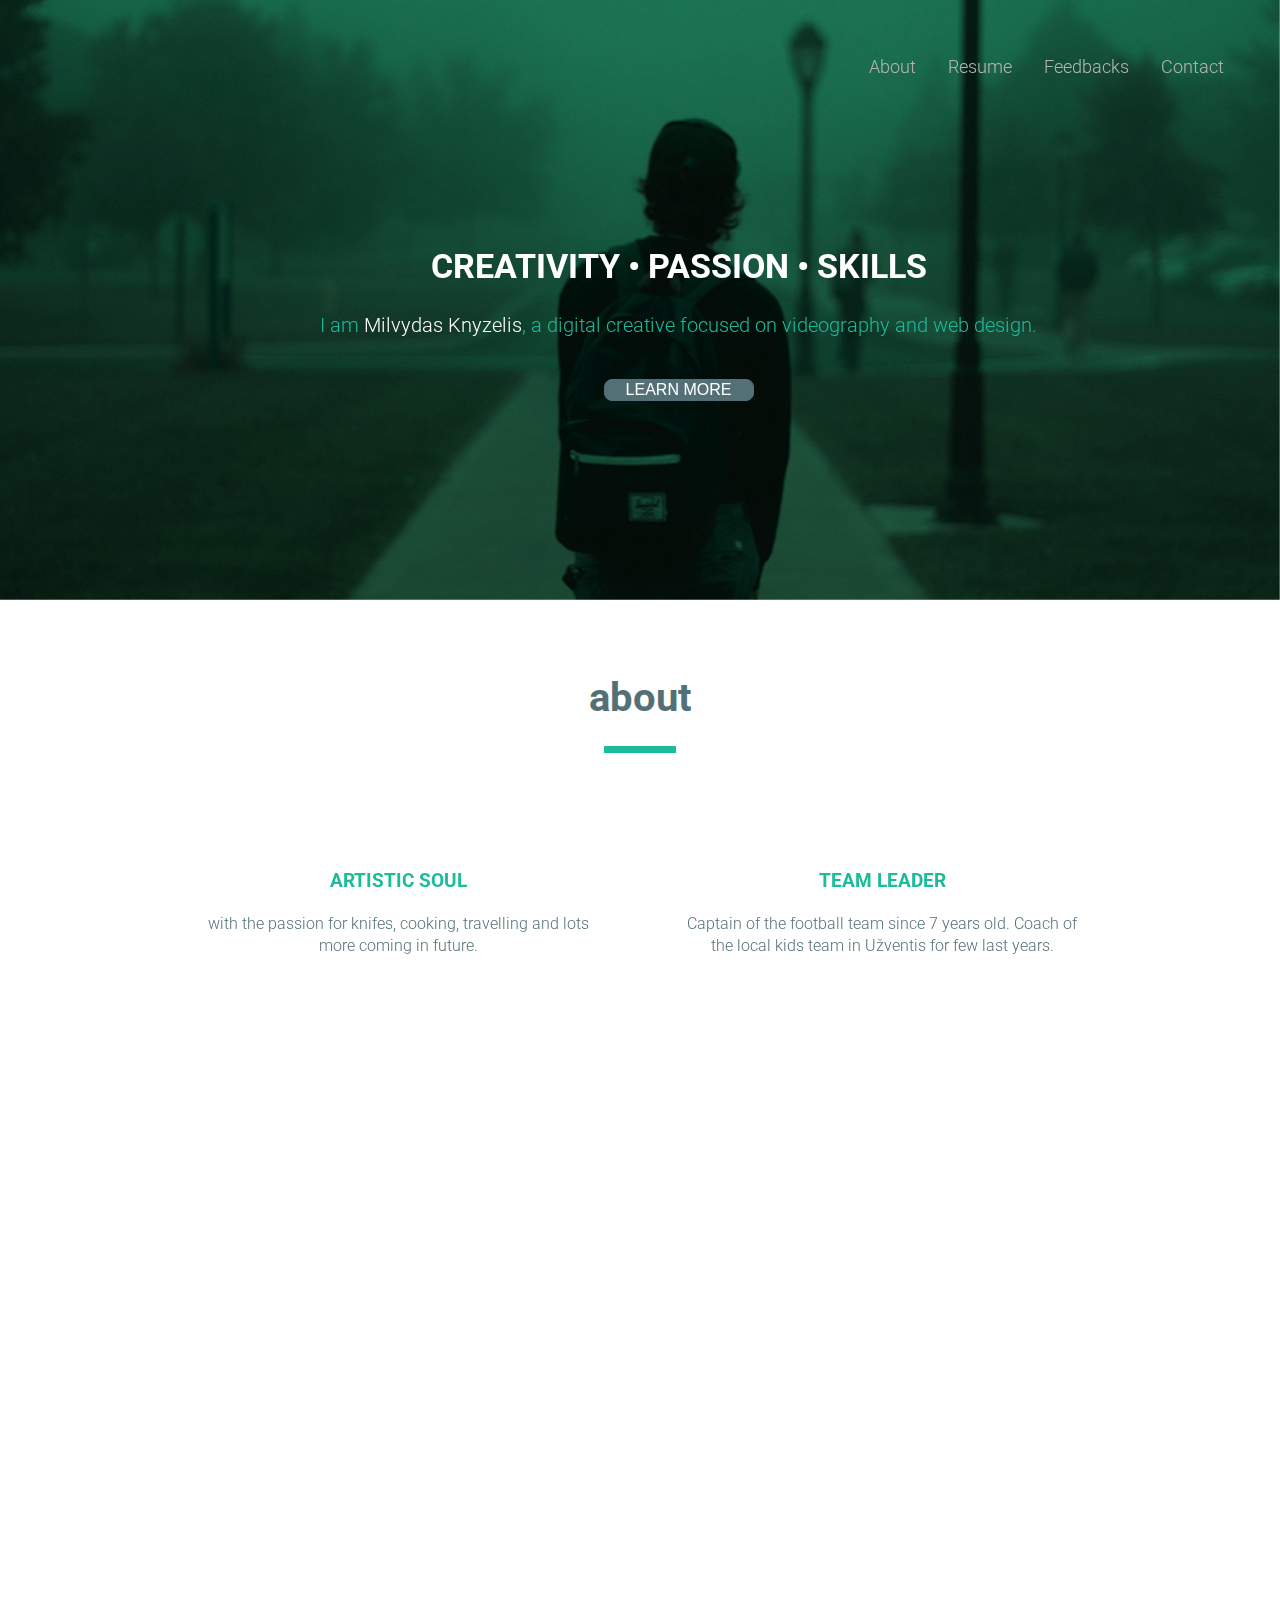
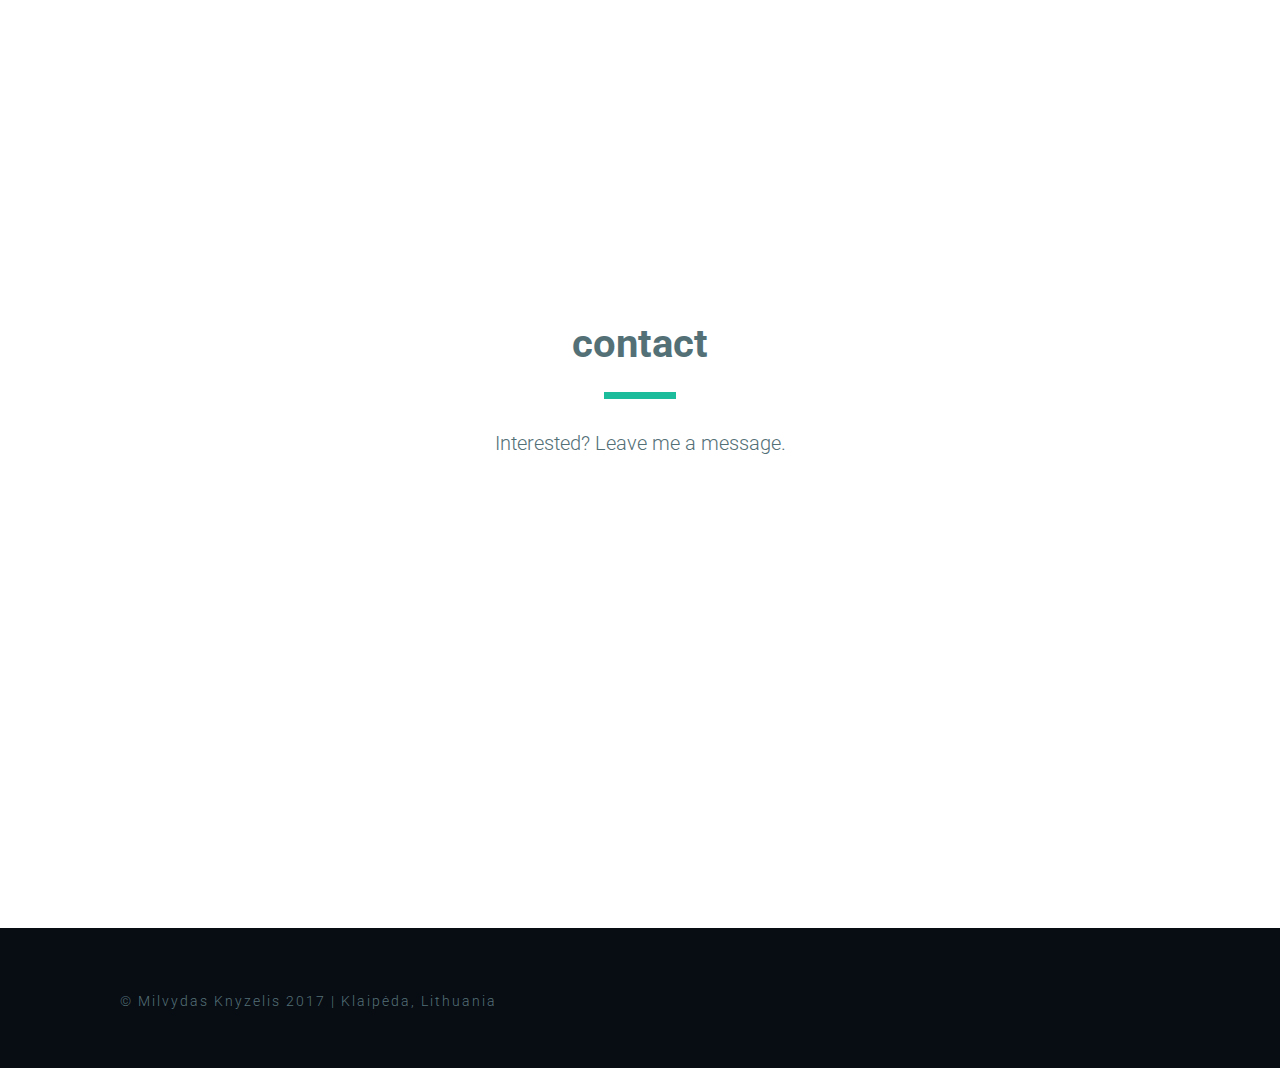
==== index.html @ ad9fc39a "Add files via upload" ====
<!doctype html>
<html>
<head>
 <link rel="stylesheet" type="text/css" href="style.css">
 <link rel="stylesheet" type="text/css" href="hover-min.css">
 <link rel="stylesheet" type="text/css" href="animate.css">
 <link href="https://fonts.googleapis.com/css?family=Roboto:300,300i,400" rel="stylesheet"> 
 <link rel="stylesheet" type="text/css" href=" https://opensource.keycdn.com/fontawesome/4.7.0/font-awesome.min.css ">
<meta charset="utf-8">
<script src="wow.js"></script>
<script>
              new WOW().init();
              </script>
<title>Milvydas Knyzelis</title>
</head>
<body>
	<div id="header">
    	<div class="header-image">
        <nav id="navmenu">
        	<ul>
            	<li class="hvr-underline-from-center"><a href="#contact">Contact</a></li>
            	<li class="hvr-underline-from-center"><a href="#feedbacks">Feedbacks</a></li>
                <li class="hvr-underline-from-center"><a href="#resume">Resume</a></li>
        		<li class="hvr-underline-from-center"><a href="#about">About</a></li>
            </ul>        
        </nav>
        </div>
        <div class="header-text">
        	<h1> CREATIVITY • PASSION • SKILLS</h1>
        	<p> I am <span style="color: white;">Milvydas Knyzelis</span>, a digital creative focused on videography and web design.</p>
			<a href="#about"><button>LEARN MORE</button></a>
        </div>
    </div>
    <div id="about">
    	<div class="container-white wow fadeInUp">
        	<h2> about <hr/></h2>
 			<div class="box-row">
            <div class="box hvr-glow">
            	<div class="box-content wow fadeInUp">
                	<h3> <i class="fa fa-2x fa-magic" aria-hidden="true"></i> <br/> ARTISTIC SOUL</h3>
					<p> with the passion for knifes, cooking, travelling and lots more coming in future.</p>
                </div>
            </div>
            <div class="box hvr-glow">
            	<div class="box-content wow fadeInUp">
                	<h3><i class="fa fa-2x fa-futbol-o" aria-hidden="true"></i> <br/> TEAM LEADER</h3>
					<p> Captain of the football team since 7 years old. Coach of the local kids team in Užventis for few last years. </p>
                </div>
            </div>
            </div>
            <div class="box-row">
            <div class="box hvr-glow">
            	<div class="box-content wow fadeInUp">
                	<h3> <i class="fa fa-2x fa-video-camera" aria-hidden="true"></i> <br/> VIDEOGRAPHER</h3>
					<p>Awarded as the best producer in the documentary movie category of the festival "Debiutas 2013". </p>
                </div>
            </div>
            <div class="box hvr-glow">
            	<div class="box-content wow fadeInUp">
                	<h3> <i class="fa fa-2x fa-laptop" aria-hidden="true"></i> <br/> WEB DESIGNER</h3>
					<p> with the 2 years of web design and development experience. </p>
                </div>
            </div>
            </div>
        </div>
    </div>
    <div id="resume">
    	<div class="container-grey wow fadeInUp">
        <div class="resume-row wow fadeInUp">
        	<h2> resume <hr/></h2>
        	<div class="hovereffect">
            	<img src="uzvenciogimnazija.jpg" alt="bulb" width="100%" height="auto" />
            	<div class="overlay">
                	<h4>Graduated Užventis Šatrija Ragana gymnasium </h4>
                    <p> 2015 </p>
                </div>
            </div>
            <div class="hovereffect">
            	<img src="coffe.jpg" alt="bulb" width="100%" height="auto" />
            	<div class="overlay">
				<h4> Opened my seasonal coffe shop business </h4>
                <p> 2015</p>
                </div>
            </div>
            <div class="hovereffect">
            	<img src="lcc.jpg" alt="bulb" width="100%" height="auto" />
            	<div class="overlay">
                	<h4> Joined LCC International University </h4>
                    <p> 2015 </p>
                </div>
            </div>
            </div>
            <div class="resume-row wow fadeInUp">
            <div class="hovereffect">
            	<img src="symposium.jpg" alt="bulb" width="100%" height="auto" />
            	<div class="overlay">
                	<h4>Volunteer at Užventis artists symposium </h4>
                    <p>since 2009 </p>
                </div>
            </div>
            <div class="hovereffect">
            	<img src="stadium.jpg" alt="bulb" width="100%" height="auto" />
            	<div class="overlay">
                	<h4>Coach of local youth football team </h4>
                    <p> since 2014 </p>
                </div>
            </div>
            <div class="hovereffect">
            	<img src="event.jpg" alt="bulb" width="100%" height="auto" />
            	<div class="overlay">
                	<h4> Co-organizer of annually quiz competition for high school students "Išmanioji Klasė"</h4>
                    <p>since 2015 </p>
                </div>
            </div>
        </div>    
        </div>
    </div>
    <div id="feedbacks">
    	<div class="container-white wow fadeIn">
            	<h2> feedbacks <hr/></h2>
        	<div class="feedbacks-row wow fadeIn">
            	<div class="img-left">
					<img src="LeonardoDaVinci.jpg" alt="" width="500" height="304">
				</div>
                <div class="text-right">
					<p> "It had long since come to my attention that Milvydas rarely sat back and let things happen to him. He went out and happened to things." </p>
					<p class="author">Leonardo da Vinci </p>
            	</div>
            </div>
            <div class="feedbacks-row wow fadeIn">
				<div class="text-left">
					<p>"Milvydas is enough of an artist to draw freely upon his imagination." </p>
					<p class="author"> Albert Einstein </p>
                </div>
            	<div class="img-right">
					<img src="AlbertEinstein.jpg" alt="" width="500" height="304">
                </div>
            </div>
            <div class="feedbacks-row wow fadeIn">
            	<div class="img-left">
					<img src="SteveJobs.jpg" alt="" width="500" height="304">
                </div>
                <div class="text-right">
                	<p>"Other people sit down and ask, 'What is it?' but Milvydas asks, 'What can I do with it?'." </p>
					<p class="author">Steve Jobs </p>
                </div>
            </div>
        </div>
    </div>
    <div id="quote">
    	<div class="quote-img">
        	<div class="text-quote-img">
				<h3> There is no end to the adventures </h3>
               <p style="font-size:20px;"> if we only seek them with our eyes open</p>
            </div>
        </div>
    </div>
    <div id="contact">
    	<div class="container-white">
        <h2> contact <hr/></h2>
		<p style="font-size:20px;">Interested? Leave me a message.  </p>
        	<div class="contact-content wow fadeInUp">	
            	<form>
                	<input class="name" name="name" placeholder="Name" type="text">
                    <input class="email" name="email" placeholder="E-mail" type="text">
                    <textarea name="message" class="message" placeholder="Message"></textarea>
                    <input class="submit" value="&#xf1d9; SEND" type="submit">
                </form>
            </div>
        </div>
    </div>
    <div id="footer">
    	<div class="footer-img">
        </div>
    </div>    
        <div class="container-dark">
        	<div class="button-up">
				<a href="#about"><i class="fa fa-5x fa-angle-up" aria-hidden="true"></i> </a>
			</div>
			<div class="footer-row">
        	<div class="date-tag">
            <p>&copy; Milvydas Knyzelis 2017 | Klaipėda, Lithuania</p>
            </div>
            <div class="links">
				<a href="#"><i class="fa fa-2x fa-linkedin" aria-hidden="true"></i></a> 
				<a href="#"><i class="fa fa-2x fa-facebook" aria-hidden="true"></i></a>
				<a href="#"><i class="fa fa-2x fa-google-plus" aria-hidden="true"></i></a>
            </div>
			<div class="footer-row">
        </div>
</body>
<script src="https://ajax.googleapis.com/ajax/libs/jquery/3.1.1/jquery.min.js"></script>
<script src="smooth_scroll.js"></script>

</html>
---- style.css ----
body { 
	margin: auto;	
	font-family: 'Roboto', sans-serif;
	font-weight:300;
	color:#547077;
	height: 100%;
	line-height: 1.4;
}
	#header { 
	
	
}
	.header-image {
	background-image: url('header-image4.jpg') ;
	-webkit-background-size: cover;
    -moz-background-size: cover;
    -o-background-size: cover;
    background-size: cover;	
	filter: url('data:image/svg+xml;charset=utf-8,<svg xmlns="http://www.w3.org/2000/svg"><filter id="filter"><feComponentTransfer color-interpolation-filters="sRGB"><feFuncR type="linear" slope="0.6" /><feFuncG type="linear" slope="0.6" /><feFuncB type="linear" slope="0.6" /></feComponentTransfer></filter></svg>#filter');
 	filter: brightness(0.7);
    -webkit-filter: brightness(0.7);
	width: 100%; 
	height: 600px;
	 /* Create the parallax scrolling effect */
    background-attachment: fixed;
    background-position: center;
    background-repeat: no-repeat;
    background-size: cover;
}
	ul { 
	list-style-type: none; 
	margin: 0; 
	padding: 40px;
}
	li { 
	display: inline; 
	float: right; 
	font-size: 18px;
}
	li a { 
	display: inline-block; 
	padding: 14px 16px; 
	text-decoration: none;
	color: white;
}
	li a:visited { 
	text-decoration: none;
	outline: 0;
}
	.header-text { 
	position: absolute; 
	top: 27%; 
	left: 25%; 
	text-align: center; 
	color: white;
}
	.header-text p {
	font-size: 20px;
	color: #1abc9c;
}
	.header-text button {
	margin-top: 20px;
	border-style: solid;
	border-width: 1px;
	border-color: #547077;
    padding: 1px;
    border-radius: 8px;
	background-color: #547077;
	width: 150px;
    cursor: pointer;
	text-align: center;
	vertical-align: middle;
	font-size: 16px;
	color: white;
}
	h1 { 
	font-size: 34px;
	vertical-align: middle;
	margin: 0;
}
	.container-white { 
	background-color: white; 
	width: 1000px; 
	margin: auto;
	text-align: center;
}
	.container-grey { 
	background-color: rgba(239,239,239,1.00);
	width: 100%; 
	text-align: center;
	margin: 0;
}
	h2 { 
	text-align: center;
	font-size:40px;
	margin-top: 70px;
	margin-bottom: 30px;
	color: #547077;
}
	h3 {
	color: #1abc9c; 	
}
	hr {	
	width: 70px; 
	height: 5px;
	border-style: solid;
	background-color: #1abc9c;
	color: #1abc9c;
}
	.box { 
	display: inline-block; 
	width: 400px; 
	margin: 20px;
	padding: 20px;
	text-align:center;
}
	.box i { 
	margin-bottom: 20px;
	color: #547077;
}
	.resume-row {
	display: inline-block;
	margin: 0;
	padding: 0;
}
	.hovereffect {
	display: inline-block;	
  	overflow: hidden;
  	position: relative;
  	text-align: center;
  	cursor: default;
}

	.hovereffect .overlay {
    position: absolute;
    overflow: hidden;
    width: 80%;
    height: 70%;
    left: 10%;
    top: 20%;
    border-bottom: 1px solid #FFF;
    border-top: 1px solid #FFF;
    -webkit-transition: opacity 0.35s, -webkit-transform 0.35s;
    transition: opacity 0.35s, transform 0.35s;
    -webkit-transform: scale(0,1);
    -ms-transform: scale(0,1);
    transform: scale(0,1);
    color: white;
}

	.hovereffect:hover .overlay {
    opacity: 1;
    filter: alpha(opacity=100);
    -webkit-transform: scale(1);
    -ms-transform: scale(1);
    transform: scale(1);
}

    .hovereffect img {
    display: inline-block;
    margin: 15px;
    position: relative;
    -webkit-transition: all 0.35s;
    transition: all 0.35s;
}

    .hovereffect:hover img {
    filter: url('data:image/svg+xml;charset=utf-8,<svg xmlns="http://www.w3.org/2000/svg"><filter id="filter"><feComponentTransfer color-interpolation-filters="sRGB"><feFuncR type="linear" slope="0.6" /><feFuncG type="linear" slope="0.6" /><feFuncB type="linear" slope="0.6" /></feComponentTransfer></filter></svg>#filter');
    filter: brightness(0.6);
    -webkit-filter: brightness(0.6);
}

	.feedbacks-row {
	display: inline-block;
	margin: 0;
	padding: 0;
}
	.text-right {
	max-width: 45%;
	display: inline-block;
	text-align: center;
	vertical-align: middle;
	padding: 20px;
	padding-top: 50px;
}
	.img-left {
	float: left;
}
	.img-right {
	float: right;
}
	.text-left {
	max-width: 45%;
	display: inline-block;
	text-align: center;
	vertical-align: middle;
	padding: 20px;
	padding-top: 50px;

}
	.author {
	font-weight: 400;
	font-style: italic;
	letter-spacing: 2px;
	font-size: 16px;
}
	.quote-img {
	background-image: url('road.jpg'); 
	width: 100%; 
	height: 250px; 
	/* Create the parallax scrolling effect */
    background-attachment: fixed;
    background-position: center;
    background-repeat: no-repeat;
    background-size: cover;
}
	#quote h3 {
	font-size: 30px;
	color: white;
}
	.text-quote-img {
	position: relative;
	top: 100px; 
	text-align: center; 
	color: white;
}
	 form {
	 max-width: 600px;
	 text-align: center;
     margin: 20px auto;
}
	 input, textarea {
	 border-style: solid;
	 border-width: 1px;
	 border-color: #547077;
     padding: 1em;
     border-radius: 8px;
     display: block;
     width: 100%;
     margin-top: 1em;
     resize: none;
	 color: #1abc9c;
}
	.submit {	
	 font-family: FontAwesome; 'Roboto', sans-serif;
     color: white; 
     background-color: #547077;
	 width: 100px;
     cursor: pointer;
	 text-align: center;
	 position: relative; 
	 left: 80%;
}
	.footer-img {
	background-image: url('header-image.jpg'); 
	filter: url('data:image/svg+xml;charset=utf-8,<svg xmlns="http://www.w3.org/2000/svg"><filter id="filter"><feComponentTransfer color-interpolation-filters="sRGB"><feFuncR type="linear" slope="0.6" /><feFuncG type="linear" slope="0.6" /><feFuncB type="linear" slope="0.6" /></feComponentTransfer></filter></svg>#filter');
 	filter: brightness(0.3);
    -webkit-filter: brightness(0.3);
	width: 100%; 
	height: 200px; 
	/* Create the parallax scrolling effect */
    background-attachment: fixed;
    background-position: center;
    background-repeat: no-repeat;
    background-size: cover;
}
	.container-dark div { 
	background-color: #080C13;
	width: 100%; 
	margin: auto;
}
	.button-up {
	padding-top: 20px;
	text-align: center;
}
	.button-up a {
	text-decoration: none;
	color: #547077;
}
	.button-up a:hover {
	color: #1abc9c;
}
	.button-up a:visited {
	text-decoration: none;
}
	.footer-row {
	display: inline-block;
	margin: 0;
	padding: 0;
}
	.date-tag {
	max-width: 45%;
	float: left;
	display: inline-block;
	text-align: center;
	padding: 20px;
	padding-top: 30px;
	letter-spacing: 2px;
	font-size: 14px;	
}
	.links {
	max-width: 45%;
	float: right;
	display: inline-block;
	text-align: right;
	padding-right: 70px;
	padding-top: 30px;
	letter-spacing: 2px;
	font-size: 14px;
}
	.links i {
	margin: 15px;
}
	.links a {
	text-decoration: none;
	color: #547077;
}
	.links a:hover {
	color: #1abc9c;
}
	.links a:visited {
	text-decoration: none;
}
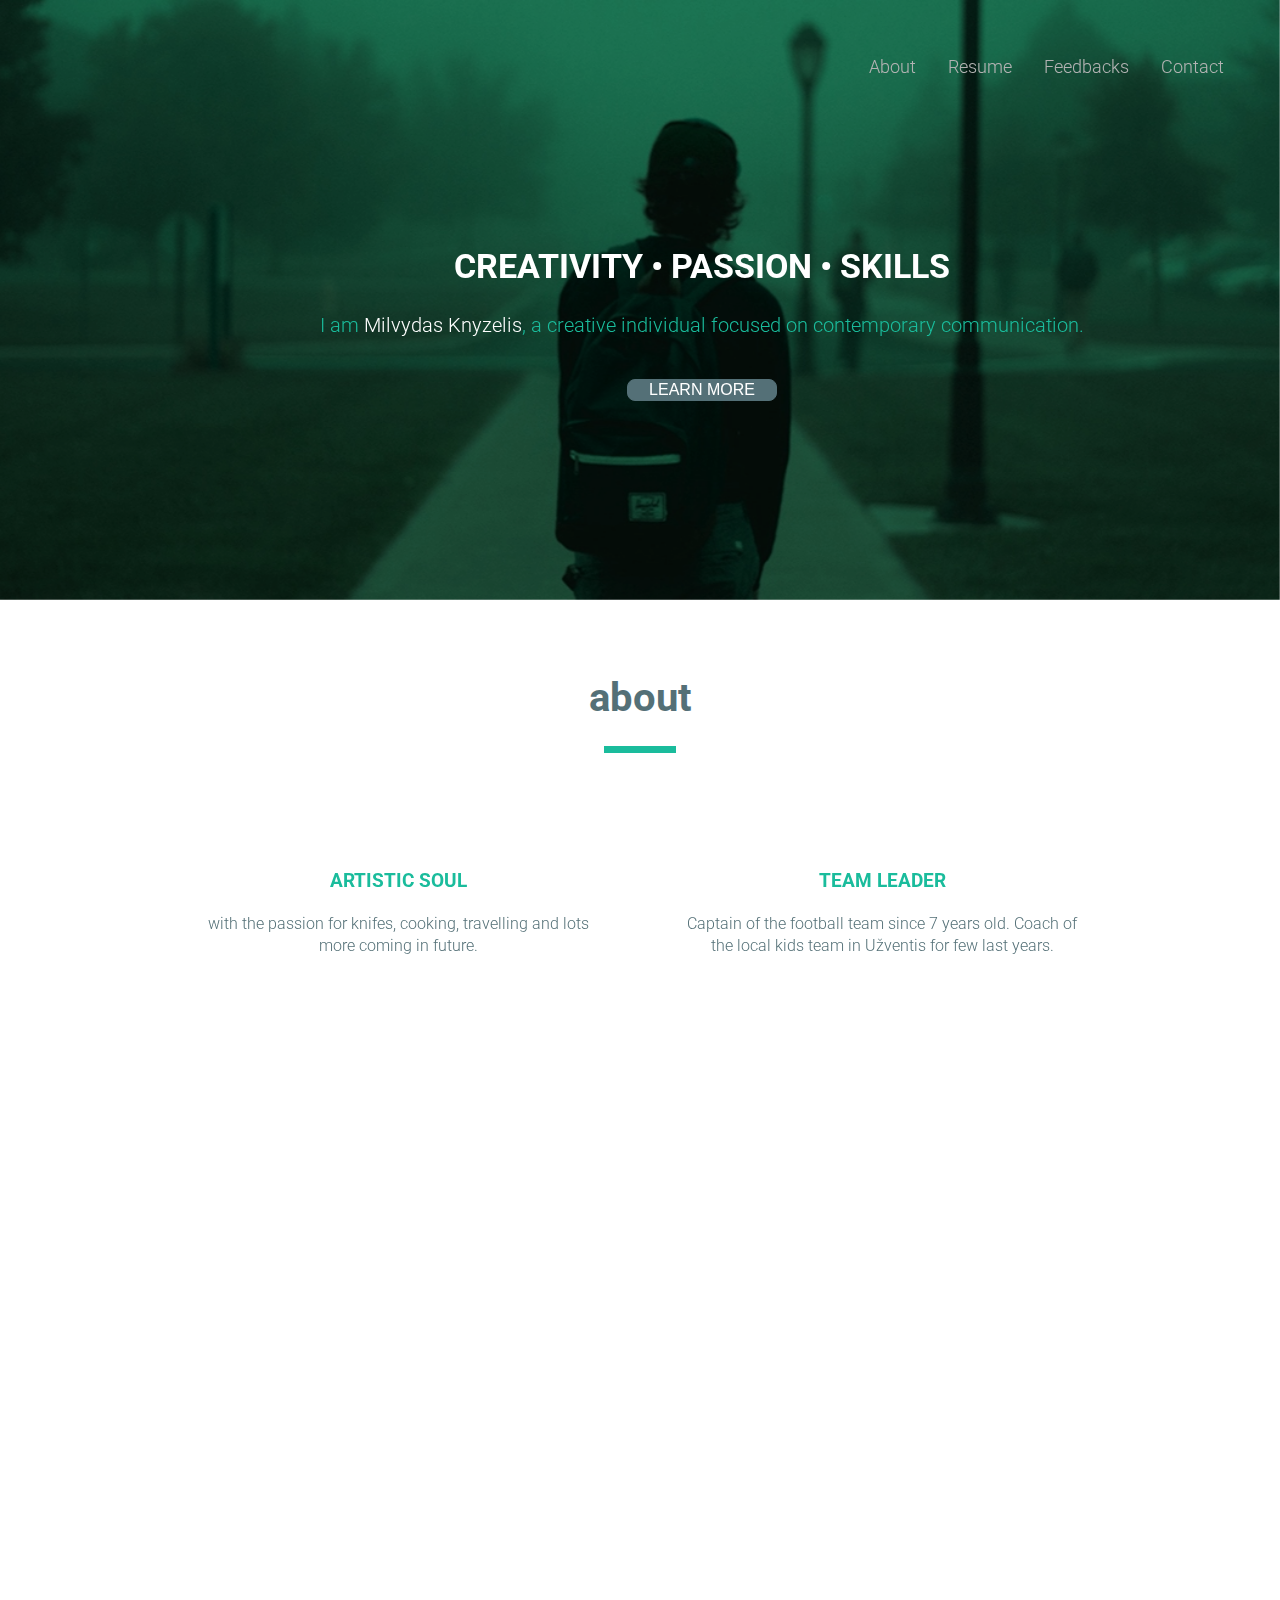
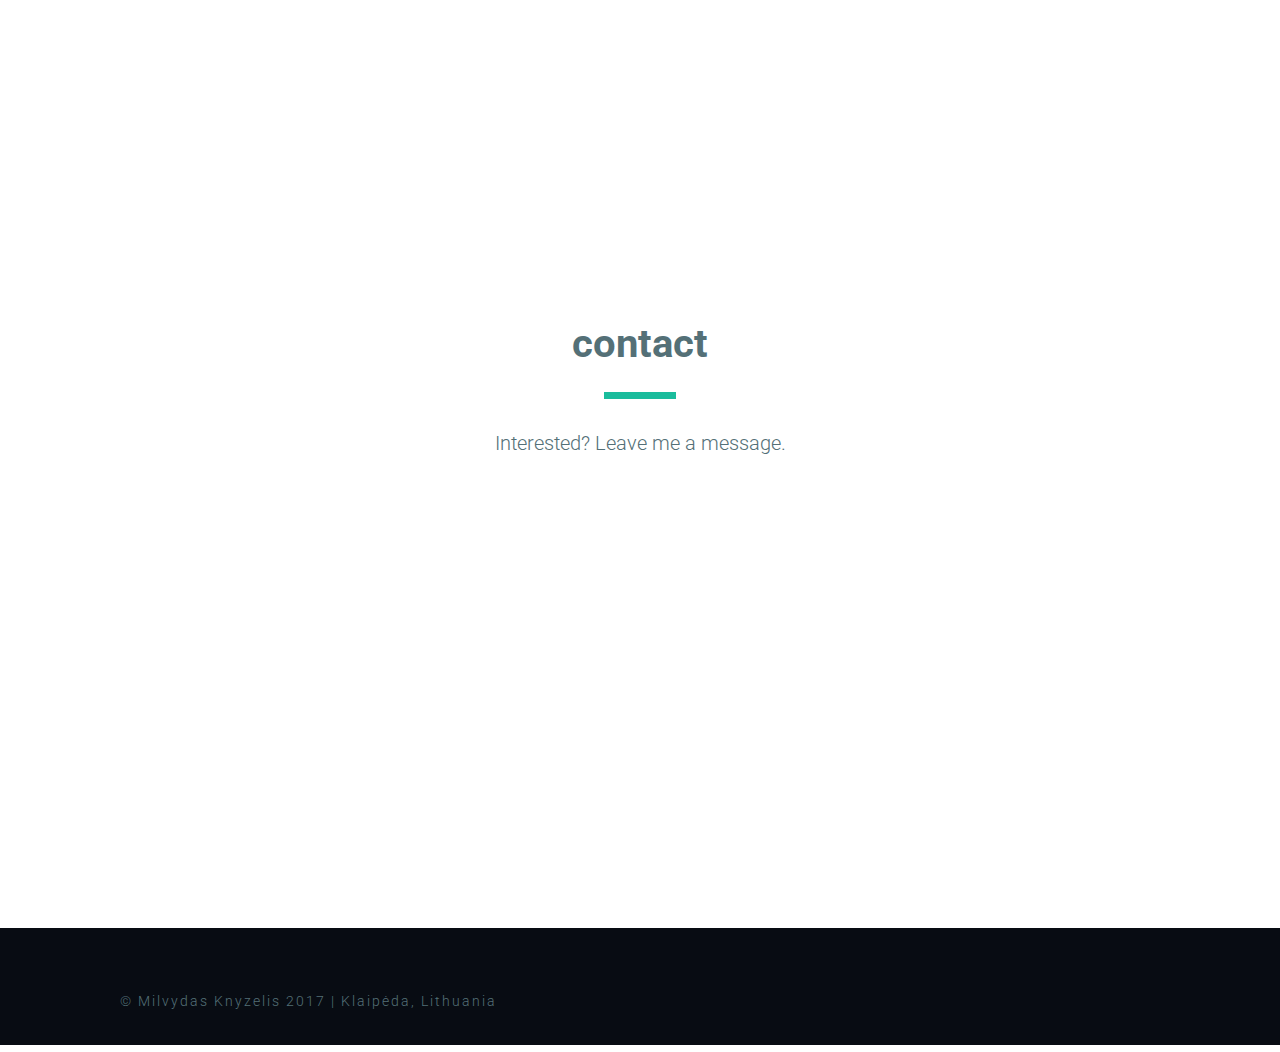
==== commit 77e16bbd: "Add files via upload" ====
--- a/index.html
+++ b/index.html
@@ -6,7 +6,9 @@
  <link rel="stylesheet" type="text/css" href="animate.css">
  <link href="https://fonts.googleapis.com/css?family=Roboto:300,300i,400" rel="stylesheet"> 
  <link rel="stylesheet" type="text/css" href=" https://opensource.keycdn.com/fontawesome/4.7.0/font-awesome.min.css ">
-<meta charset="utf-8">
+ <link rel="shortcut icon" href="favicon.ico" type="image/x-icon">
+ <link rel="icon" href="favicon.ico" type="image/x-icon">
+ <meta charset="utf-8">
 <script src="wow.js"></script>
 <script>
               new WOW().init();
@@ -27,7 +29,7 @@
         </div>
         <div class="header-text">
         	<h1> CREATIVITY • PASSION • SKILLS</h1>
-        	<p> I am <span style="color: white;">Milvydas Knyzelis</span>, a digital creative focused on videography and web design.</p>
+        	<p> I am <span style="color: white;">Milvydas Knyzelis</span>, a creative individual focused on contemporary communication.</p>
 			<a href="#about"><button>LEARN MORE</button></a>
         </div>
     </div>
@@ -69,7 +71,7 @@
         <div class="resume-row wow fadeInUp">
         	<h2> resume <hr/></h2>
         	<div class="hovereffect">
-            	<img src="uzvenciogimnazija.jpg" alt="bulb" width="100%" height="auto" />
+            	<img src="gimnazija.jpg" alt="bulb" width="100%" height="auto" />
             	<div class="overlay">
                 	<h4>Graduated Užventis Šatrija Ragana gymnasium </h4>
                     <p> 2015 </p>
@@ -160,10 +162,10 @@
         <h2> contact <hr/></h2>
 		<p style="font-size:20px;">Interested? Leave me a message.  </p>
         	<div class="contact-content wow fadeInUp">	
-            	<form>
+            	<form action="contact.php" method="post" id="form" accept-charset="UTF-8">
                 	<input class="name" name="name" placeholder="Name" type="text">
                     <input class="email" name="email" placeholder="E-mail" type="text">
-                    <textarea name="message" class="message" placeholder="Message"></textarea>
+                    <textarea name="textarea" class="textarea" placeholder="Message"></textarea>
                     <input class="submit" value="&#xf1d9; SEND" type="submit">
                 </form>
             </div>
@@ -178,16 +180,16 @@
 				<a href="#about"><i class="fa fa-5x fa-angle-up" aria-hidden="true"></i> </a>
 			</div>
 			<div class="footer-row">
-        	<div class="date-tag">
-            <p>&copy; Milvydas Knyzelis 2017 | Klaipėda, Lithuania</p>
-            </div>
-            <div class="links">
-				<a href="#"><i class="fa fa-2x fa-linkedin" aria-hidden="true"></i></a> 
-				<a href="#"><i class="fa fa-2x fa-facebook" aria-hidden="true"></i></a>
-				<a href="#"><i class="fa fa-2x fa-google-plus" aria-hidden="true"></i></a>
-            </div>
-			<div class="footer-row">
-        </div>
+        		<div class="date-tag">
+            		<p>&copy; Milvydas Knyzelis 2017 | Klaipėda, Lithuania</p>
+            	</div>
+            	<div class="links">
+					<a href="#"><i class="fa fa-2x fa-linkedin" aria-hidden="true"></i></a> 
+					<a href="#"><i class="fa fa-2x fa-facebook" aria-hidden="true"></i></a>
+					<a href="#"><i class="fa fa-2x fa-google-plus" aria-hidden="true"></i></a>
+            	</div>
+       		</div>
+       </div> 
 </body>
 <script src="https://ajax.googleapis.com/ajax/libs/jquery/3.1.1/jquery.min.js"></script>
 <script src="smooth_scroll.js"></script>
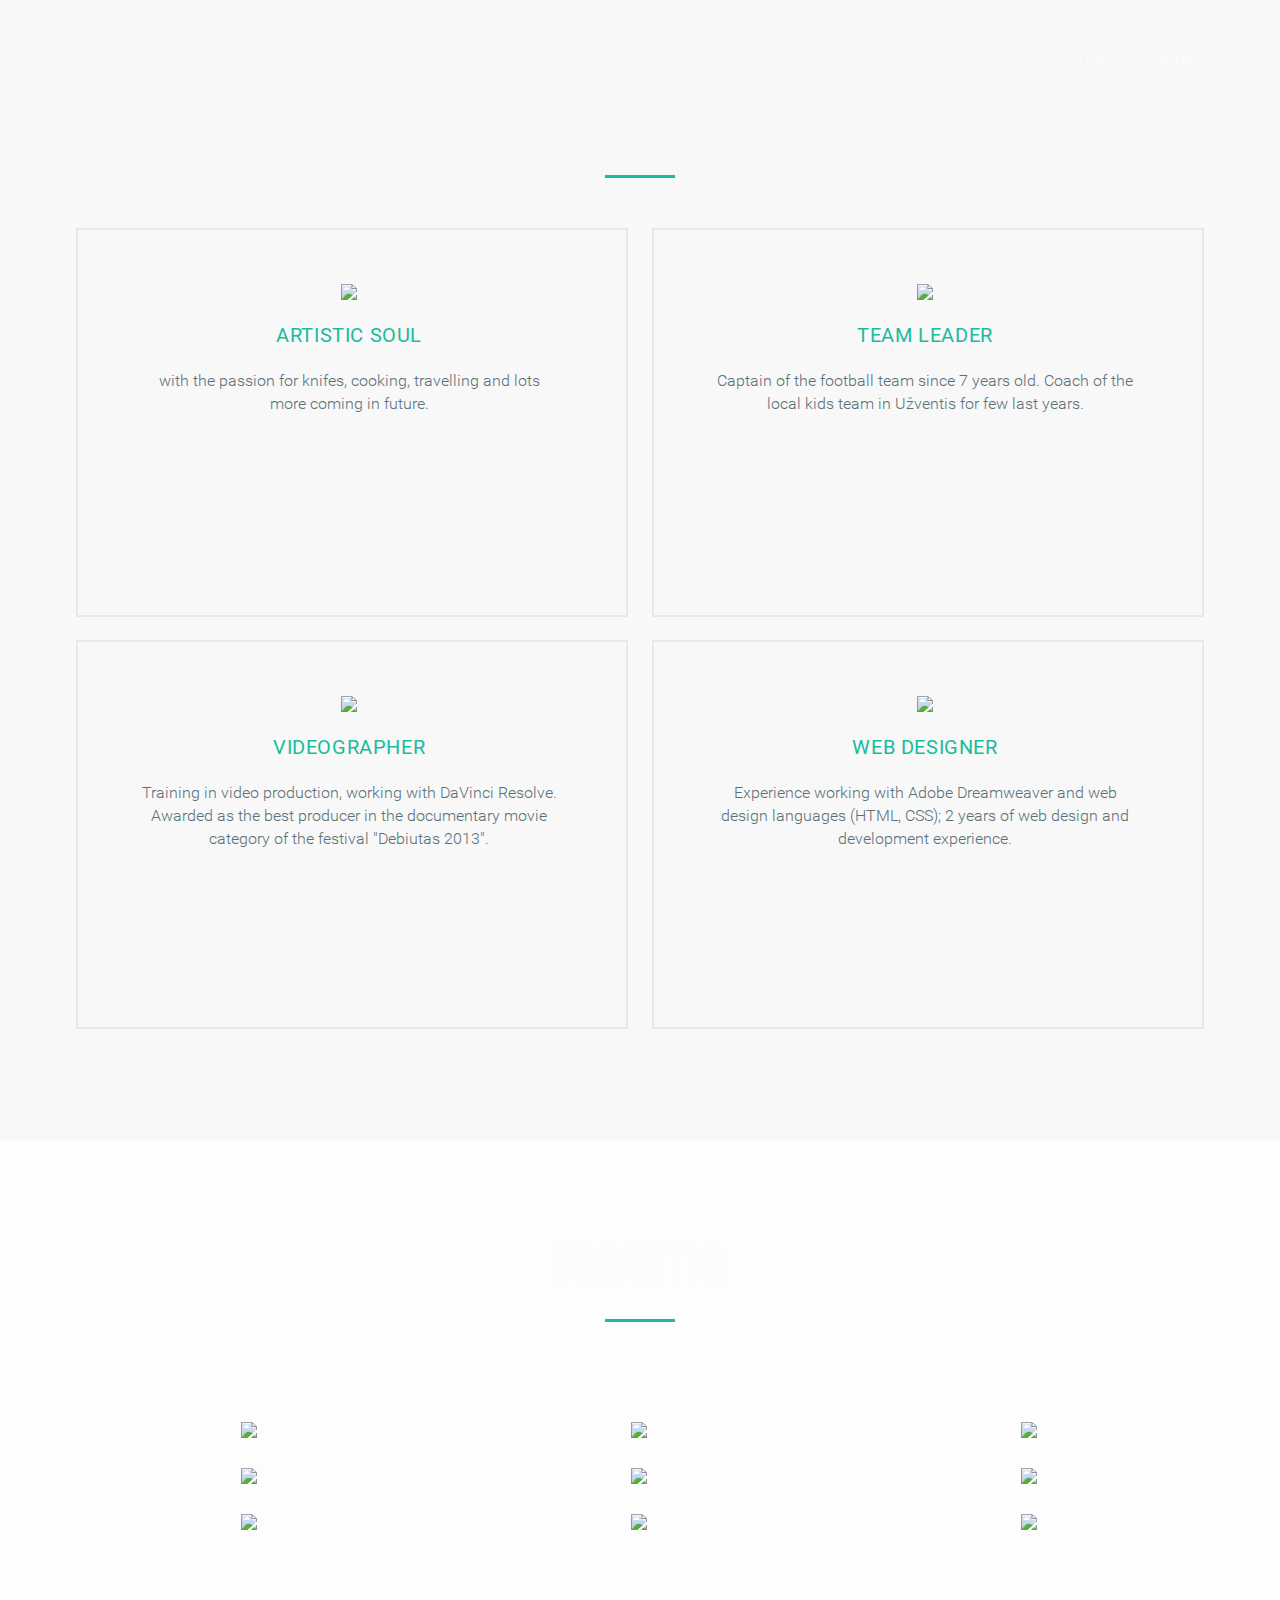
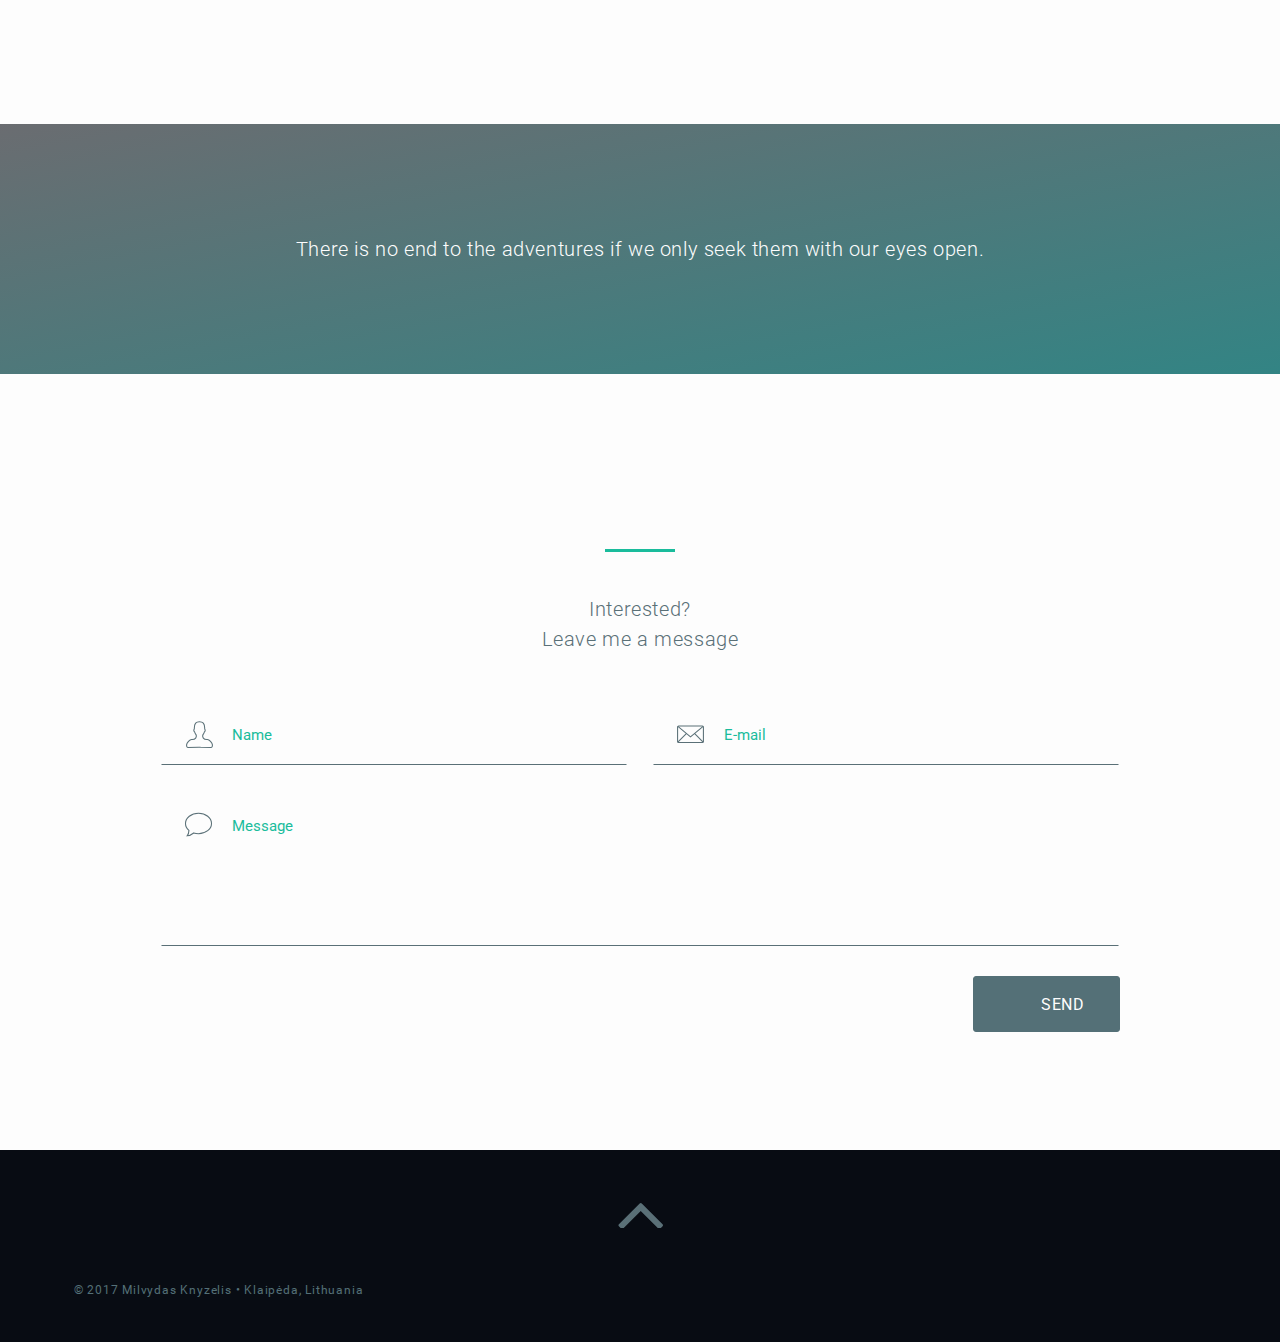
==== commit dd647952: "Add files via upload" ====
--- a/index.html
+++ b/index.html
@@ -1,197 +1,503 @@
-<!doctype html>
+<!DOCTYPE html>
 <html>
 <head>
- <link rel="stylesheet" type="text/css" href="style.css">
- <link rel="stylesheet" type="text/css" href="hover-min.css">
- <link rel="stylesheet" type="text/css" href="animate.css">
- <link href="https://fonts.googleapis.com/css?family=Roboto:300,300i,400" rel="stylesheet"> 
- <link rel="stylesheet" type="text/css" href=" https://opensource.keycdn.com/fontawesome/4.7.0/font-awesome.min.css ">
+
+<meta charset="utf-8">
+<meta http-equiv="Content-type" content="text/html; charset=utf-8" />
+<meta http-equiv="Content-Language" content="en" />
+<title>Milvydas Knyzelis - Creative Personality</title>
  <link rel="shortcut icon" href="favicon.ico" type="image/x-icon">
  <link rel="icon" href="favicon.ico" type="image/x-icon">
- <meta charset="utf-8">
-<script src="wow.js"></script>
-<script>
-              new WOW().init();
-              </script>
-<title>Milvydas Knyzelis</title>
+<meta name="viewport" content="width=device-width, initial-scale=1, maximum-scale=1">
+
+<!--link href='https://fonts.googleapis.com/css?family=Roboto:100,300,400,300italic,400italic' rel='stylesheet' type='text/css'-->
+ 
+<link href="css/normalize-min.css" rel="stylesheet">      
+<link rel="stylesheet" href="css/layout_2.css">
+
+<link rel="stylesheet" href="css/menu-border-animate.css">
+<link rel="stylesheet" href="css/isotope-video-fancyb.css">
+
 </head>
 <body>
-	<div id="header">
-    	<div class="header-image">
-        <nav id="navmenu">
-        	<ul>
-            	<li class="hvr-underline-from-center"><a href="#contact">Contact</a></li>
-            	<li class="hvr-underline-from-center"><a href="#feedbacks">Feedbacks</a></li>
-                <li class="hvr-underline-from-center"><a href="#resume">Resume</a></li>
-        		<li class="hvr-underline-from-center"><a href="#about">About</a></li>
-            </ul>        
-        </nav>
-        </div>
-        <div class="header-text">
-        	<h1> CREATIVITY • PASSION • SKILLS</h1>
-        	<p> I am <span style="color: white;">Milvydas Knyzelis</span>, a creative individual focused on contemporary communication.</p>
-			<a href="#about"><button>LEARN MORE</button></a>
-        </div>
+<header id="header">
+	<div id="parent_1">
+		<div class="child_3">
+			<div class="nome">MILVYDAS KNYZELIS</div>
+		</div>
+	<div class="child_2">    
+		<div class="mobile-nav-container"> </div>
+ 
+	<div class="menu-toggle">
+		<div class="one"></div>
+		<div class="two"></div>
+		<div class="three"></div>
+	</div>
+
+	<div class="page-wrap">
+		<nav id="navmenu">
+			<ul>
+				<li class="current" style="display:none;"><a href="#aboutme"></a></li>
+				<li><a href="#services">About</a></li>
+				<li><a href="#work">Resume</a></li>
+				<li><a href="#writeme">Contact</a></li>
+			</ul>
+		</nav>
+	</div>
+</div><!--child_2-->
+</div><!--parent_1-->
+</header>
+ 
+<div style="position:relative;"></div>
+   
+<div id="aboutme"></div>
+	<div class="module_full_bg">
+    <div class="module_full_cont">
+		<div class="container_intro">
+    	
+    
+			<div class="row">Creativity &#x2022 Passion &#x2022 Skills</div>
+			<div class="row2 wow fadeInGreen">I am <name class="wow fadeInLeft">Milvydas Knyzelis</name>, a creative individual focused on centemporary communication. 
+			</div>
+	
+		<div class="linea">
+			<div class="downarrow_cont">
+				<a class="down_arrow" href="#start">
+					<div class="down_arrow_txt">LEARN MORE</div>
+				</a>
+			</div>
+		</div>
+	</div><!--/container_intro/-->
     </div>
-    <div id="about">
-    	<div class="container-white wow fadeInUp">
-        	<h2> about <hr/></h2>
- 			<div class="box-row">
-            <div class="box hvr-glow">
-            	<div class="box-content wow fadeInUp">
-                	<h3> <i class="fa fa-2x fa-magic" aria-hidden="true"></i> <br/> ARTISTIC SOUL</h3>
-					<p> with the passion for knifes, cooking, travelling and lots more coming in future.</p>
-                </div>
-            </div>
-            <div class="box hvr-glow">
-            	<div class="box-content wow fadeInUp">
-                	<h3><i class="fa fa-2x fa-futbol-o" aria-hidden="true"></i> <br/> TEAM LEADER</h3>
-					<p> Captain of the football team since 7 years old. Coach of the local kids team in Užventis for few last years. </p>
-                </div>
-            </div>
-            </div>
-            <div class="box-row">
-            <div class="box hvr-glow">
-            	<div class="box-content wow fadeInUp">
-                	<h3> <i class="fa fa-2x fa-video-camera" aria-hidden="true"></i> <br/> VIDEOGRAPHER</h3>
-					<p>Awarded as the best producer in the documentary movie category of the festival "Debiutas 2013". </p>
-                </div>
-            </div>
-            <div class="box hvr-glow">
-            	<div class="box-content wow fadeInUp">
-                	<h3> <i class="fa fa-2x fa-laptop" aria-hidden="true"></i> <br/> WEB DESIGNER</h3>
-					<p> with the 2 years of web design and development experience. </p>
-                </div>
-            </div>
-            </div>
-        </div>
-    </div>
-    <div id="resume">
-    	<div class="container-grey wow fadeInUp">
-        <div class="resume-row wow fadeInUp">
-        	<h2> resume <hr/></h2>
-        	<div class="hovereffect">
-            	<img src="gimnazija.jpg" alt="bulb" width="100%" height="auto" />
-            	<div class="overlay">
-                	<h4>Graduated Užventis Šatrija Ragana gymnasium </h4>
-                    <p> 2015 </p>
-                </div>
-            </div>
-            <div class="hovereffect">
-            	<img src="coffe.jpg" alt="bulb" width="100%" height="auto" />
-            	<div class="overlay">
-				<h4> Opened my seasonal coffe shop business </h4>
-                <p> 2015</p>
-                </div>
-            </div>
-            <div class="hovereffect">
-            	<img src="lcc.jpg" alt="bulb" width="100%" height="auto" />
-            	<div class="overlay">
-                	<h4> Joined LCC International University </h4>
-                    <p> 2015 </p>
-                </div>
-            </div>
-            </div>
-            <div class="resume-row wow fadeInUp">
-            <div class="hovereffect">
-            	<img src="symposium.jpg" alt="bulb" width="100%" height="auto" />
-            	<div class="overlay">
-                	<h4>Volunteer at Užventis artists symposium </h4>
-                    <p>since 2009 </p>
-                </div>
-            </div>
-            <div class="hovereffect">
-            	<img src="stadium.jpg" alt="bulb" width="100%" height="auto" />
-            	<div class="overlay">
-                	<h4>Coach of local youth football team </h4>
-                    <p> since 2014 </p>
-                </div>
-            </div>
-            <div class="hovereffect">
-            	<img src="event.jpg" alt="bulb" width="100%" height="auto" />
-            	<div class="overlay">
-                	<h4> Co-organizer of annually quiz competition for high school students "Išmanioji Klasė"</h4>
-                    <p>since 2015 </p>
-                </div>
-            </div>
-        </div>    
-        </div>
-    </div>
-    <div id="feedbacks">
-    	<div class="container-white wow fadeIn">
-            	<h2> feedbacks <hr/></h2>
-        	<div class="feedbacks-row wow fadeIn">
-            	<div class="img-left">
-					<img src="LeonardoDaVinci.jpg" alt="" width="500" height="304">
-				</div>
-                <div class="text-right">
-					<p> "It had long since come to my attention that Milvydas rarely sat back and let things happen to him. He went out and happened to things." </p>
-					<p class="author">Leonardo da Vinci </p>
-            	</div>
-            </div>
-            <div class="feedbacks-row wow fadeIn">
-				<div class="text-left">
-					<p>"Milvydas is enough of an artist to draw freely upon his imagination." </p>
-					<p class="author"> Albert Einstein </p>
-                </div>
-            	<div class="img-right">
-					<img src="AlbertEinstein.jpg" alt="" width="500" height="304">
-                </div>
-            </div>
-            <div class="feedbacks-row wow fadeIn">
-            	<div class="img-left">
-					<img src="SteveJobs.jpg" alt="" width="500" height="304">
-                </div>
-                <div class="text-right">
-                	<p>"Other people sit down and ask, 'What is it?' but Milvydas asks, 'What can I do with it?'." </p>
-					<p class="author">Steve Jobs </p>
-                </div>
-            </div>
-        </div>
-    </div>
-    <div id="quote">
-    	<div class="quote-img">
-        	<div class="text-quote-img">
-				<h3> There is no end to the adventures </h3>
-               <p style="font-size:20px;"> if we only seek them with our eyes open</p>
-            </div>
-        </div>
-    </div>
-    <div id="contact">
-    	<div class="container-white">
-        <h2> contact <hr/></h2>
-		<p style="font-size:20px;">Interested? Leave me a message.  </p>
-        	<div class="contact-content wow fadeInUp">	
-            	<form action="contact.php" method="post" id="form" accept-charset="UTF-8">
-                	<input class="name" name="name" placeholder="Name" type="text">
-                    <input class="email" name="email" placeholder="E-mail" type="text">
-                    <textarea name="textarea" class="textarea" placeholder="Message"></textarea>
-                    <input class="submit" value="&#xf1d9; SEND" type="submit">
-                </form>
-            </div>
-        </div>
-    </div>
-    <div id="footer">
-    	<div class="footer-img">
-        </div>
-    </div>    
-        <div class="container-dark">
-        	<div class="button-up">
-				<a href="#about"><i class="fa fa-5x fa-angle-up" aria-hidden="true"></i> </a>
-			</div>
-			<div class="footer-row">
-        		<div class="date-tag">
-            		<p>&copy; Milvydas Knyzelis 2017 | Klaipėda, Lithuania</p>
-            	</div>
-            	<div class="links">
-					<a href="#"><i class="fa fa-2x fa-linkedin" aria-hidden="true"></i></a> 
-					<a href="#"><i class="fa fa-2x fa-facebook" aria-hidden="true"></i></a>
-					<a href="#"><i class="fa fa-2x fa-google-plus" aria-hidden="true"></i></a>
-            	</div>
-       		</div>
-       </div> 
+</div><!-- module_full_bg -->
+
+
+<div id="start"></div> <!--Scroll from .down_arrow to here -->  
+
+<div id="services"></div>
+
+<div class="section_wh2">
+
+<div class="service_texxt">
+<svg id="service"version="1.0" xmlns="http://www.w3.org/2000/svg"
+ width="1660.000000pt" height="480.000000pt" viewBox="0 0 1660.000000 480.000000"
+ preserveAspectRatio="xMidYMid meet">
+<g transform="translate(0.000000,480.000000) scale(0.100000,-0.100000)"
+fill="#000000" stroke="none">
+<path class="st_service" d="M5110 2435 l0 -2295 113 0 114 0 17 193 c25 275 20 263 69 181 155
+-263 358 -403 630 -435 363 -43 646 129 835 506 130 260 189 557 199 995 12
+557 -52 945 -212 1278 -70 145 -141 247 -230 330 -87 80 -158 125 -257 159
+-96 34 -302 43 -418 19 -210 -44 -403 -200 -535 -432 l-45 -79 0 938 0 937
+-140 0 -140 0 0 -2295z m1101 621 c104 -22 184 -68 269 -155 153 -156 256
+-427 306 -807 22 -161 25 -640 6 -784 -82 -614 -310 -919 -690 -920 -308 0
+-547 183 -681 523 l-31 78 0 713 0 712 24 70 c85 247 234 441 400 520 122 58
+270 77 397 50z"/>
+<path class="st_service" d="M13390 3735 l0 -405 -210 0 -210 0 0 -150 0 -150 209 0 210 0 4
+-1152 c4 -1124 4 -1156 25 -1263 12 -60 30 -136 41 -168 104 -301 339 -428
+645 -351 72 19 136 50 136 67 -1 22 -39 249 -43 253 -2 2 -49 -4 -104 -13 -84
+-14 -108 -15 -156 -4 -130 29 -208 134 -242 327 -13 74 -15 254 -15 1195 l0
+1109 265 0 265 0 0 150 0 150 -265 0 -265 0 0 405 0 405 -145 0 -145 0 0 -405z"/>
+<path class="st_service" d="M3200 3373 c-180 -30 -345 -118 -471 -249 -157 -165 -234 -341 -246
+-561 l-6 -113 137 0 136 0 0 58 c0 246 196 489 441 547 83 19 255 19 338 0
+164 -39 295 -144 370 -296 73 -150 91 -263 91 -586 l0 -213 -357 0 c-261 0
+-384 -4 -453 -15 -398 -60 -695 -312 -791 -670 -31 -114 -38 -375 -14 -516 61
+-364 248 -594 543 -666 101 -25 303 -22 414 5 164 40 283 109 424 244 86 83
+149 163 200 253 l31 55 7 -132 c4 -73 15 -187 24 -253 l17 -120 148 -3 c138
+-2 148 -1 143 15 -3 10 -12 63 -21 118 -9 55 -18 111 -22 125 -3 14 -9 498
+-13 1075 -6 941 -8 1060 -24 1145 -76 412 -309 669 -671 745 -65 14 -310 19
+-375 8z m790 -1989 c0 -289 -1 -297 -25 -370 -103 -306 -343 -532 -636 -599
+-83 -18 -242 -21 -312 -6 -159 36 -280 156 -344 338 -25 71 -27 91 -28 228 0
+167 8 202 73 330 50 96 181 227 279 278 170 89 212 95 641 96 l352 1 0 -296z"/>
+<path class="st_service" d="M8555 3364 c-394 -87 -689 -445 -819 -994 -75 -312 -85 -807 -26
+-1158 88 -517 338 -910 676 -1063 112 -51 221 -72 374 -72 264 0 459 80 642
+264 209 211 352 534 415 939 26 167 26 722 0 895 -93 613 -380 1039 -787 1171
+-75 24 -103 27 -245 30 -118 3 -178 -1 -230 -12z m359 -310 c192 -49 344 -185
+460 -414 134 -262 186 -514 186 -906 0 -313 -25 -501 -95 -710 -138 -416 -388
+-644 -705 -644 -320 0 -568 223 -706 635 -73 220 -98 400 -98 715 0 315 26
+499 101 713 118 340 308 555 539 611 81 20 242 20 318 0z"/>
+<path class="st_service" d="M10533 2213 c3 -1228 1 -1180 67 -1443 84 -338 261 -567 505 -656 97
+-35 236 -49 346 -35 285 37 481 180 642 470 l35 63 6 -38 c3 -22 8 -128 12
+-236 l6 -198 124 0 124 0 0 1595 0 1595 -140 0 -140 0 0 -1148 0 -1148 -30
+-89 c-97 -286 -268 -469 -495 -530 -86 -23 -231 -30 -307 -15 -214 42 -359
+212 -428 505 -47 196 -50 274 -50 1382 l0 1043 -140 0 -141 0 4 -1117z"/>
+</g>
+</svg>
+
+
+<div class="border_am wow fadeIn"></div>
+</div>
+
+<div class="container">
+<div class="boxskillsimg">
+<div class="skillsimg wow fadeInUp ">
+<div class="box">
+	<div class="box-inner">
+		<div class="cont_skillsimg">
+			<img src="images/icons/magic-wand.svg" class="wow fadeIn" data-fallback="images/icons/magic-wand.png" width="100%" height="100%">
+		<div class="cont_skillstext">
+		<div class="skillstext proj_title">Artistic Soul</div>
+		<div class="skilldesc proj_desc">with the passion for knifes, cooking, travelling and lots more coming in future.</div>
+        </div></div>
+	</div>
+</div></div>
+
+<div class="skillsimg wow fadeInUp ">
+<div class="box">
+	<div class="box-inner">
+		<div class="cont_skillsimg">
+			<img src="images/icons/team.svg" data-fallback="images/icons/team.png" width="100%" height="100%">
+		<div class="cont_skillstext">
+		<div class="skillstext proj_title">Team Leader</div>
+		<div class="skilldesc proj_desc">Captain of the football team since 7 years old. Coach of the local kids team in Užventis for few last years. </div>
+		</div></div>
+	</div>
+</div></div>
+
+<div class="skillsimg wow fadeInUp ">	
+<div class="box">
+	<div class="box-inner">
+			<div class="cont_skillsimg">
+			<img src="images/icons/video-camera.svg" data-fallback="images/icons/video-camera.png" width="100%" height="100%">
+		<div class="cont_skillstext">
+		<div class="skillstext proj_title">Videographer</div>
+		<div class="skilldesc proj_desc">Training in video production, working with DaVinci Resolve. Awarded as the best producer in the documentary movie category of the festival "Debiutas 2013". </div>
+		</div></div>
+	</div>
+</div></div>
+
+<div class="skillsimg wow fadeInUp ">
+<div class="box">
+	<div class="box-inner">
+		<div class="cont_skillsimg">
+			<img src="images/icons/html.svg" data-fallback="images/icons/html.png" width="100%" height="100%">
+		<div class="cont_skillstext">
+		<div class="skillstext proj_title">Web Designer</div>
+		<div class="skilldesc proj_desc">Experience working with Adobe Dreamweaver and web design languages (HTML, CSS); 2 years of web design and development experience.  </div>
+	</div></div>
+	</div
+></div></div>
+    
+</div> <!--/boxskillsimg/-->
+</div> <!--/container/-->
+</div> <!--/section/-->  
+
+<div id="work"></div>
+
+<div class="section_wh">
+
+<div class="service_texxt_1">
+
+<svg id="works" version="1.0" xmlns="http://www.w3.org/2000/svg"
+ width="300.000000pt" height="87.000000pt" viewBox="0 0 300.000000 87.000000"
+ preserveAspectRatio="xMidYMid meet">
+<g transform="translate(0.000000,87.000000) scale(0.100000,-0.100000)"
+fill="#000000" stroke="none">
+<path class="st_works" d="M115 722 c-6 -4 -10 -113 -10 -290 l0 -282 25 0 25 0 0 208 c0 183 2
+211 19 245 21 42 60 67 106 67 27 0 30 3 30 30 0 28 -2 30 -37 30 -44 0 -72
+-20 -102 -70 l-21 -35 0 53 c0 51 -10 63 -35 44z"/>
+<path class="st_works" d="M478 700 c-20 -17 -49 -56 -65 -88 -26 -53 -28 -66 -28 -177 0 -105
+3 -127 24 -173 13 -30 41 -68 64 -87 37 -32 47 -35 100 -35 46 0 70 6 102 25
+24 13 45 30 48 38 7 18 -22 56 -31 41 -15 -24 -79 -54 -115 -54 -77 0 -131 71
+-143 188 l-7 62 158 -3 158 -2 -6 75 c-6 93 -29 151 -73 190 -30 26 -43 30
+-92 30 -49 0 -63 -4 -94 -30z m135 -31 c32 -18 55 -50 66 -96 22 -87 28 -83
+-118 -83 l-129 0 9 39 c27 122 98 179 172 140z m-188 -198 c3 -5 1 -12 -5 -16
+-5 -3 -10 1 -10 9 0 18 6 21 15 7z"/>
+<path class="st_works" d="M922 710 c-44 -27 -76 -98 -69 -152 10 -73 53 -112 156 -145 76 -25
+111 -60 111 -113 0 -52 -13 -76 -50 -95 -69 -36 -157 -1 -174 68 -8 29 -14 37
+-33 37 -30 0 -30 -28 -2 -86 29 -61 71 -84 150 -84 107 0 159 51 159 154 0 95
+-39 138 -165 180 -58 19 -77 32 -94 65 -30 55 25 141 90 141 59 0 119 -53 119
+-105 0 -9 9 -15 25 -15 20 0 25 5 25 25 0 40 -37 104 -73 125 -44 27 -131 27
+-175 0z"/>
+<path class="st_works" d="M1312 498 c3 -221 4 -235 27 -281 27 -55 62 -77 121 -77 53 0 96 23
+120 63 l20 32 0 -42 c0 -39 2 -43 25 -43 l25 0 0 290 0 290 -25 0 -25 0 0
+-212 c0 -183 -3 -218 -18 -248 -21 -42 -75 -80 -113 -80 -38 0 -86 43 -99 88
+-5 20 -10 130 -10 245 l0 207 -26 0 -26 0 4 -232z"/>
+<path class="st_works" d="M1800 441 l0 -291 24 0 25 0 3 223 c3 216 4 223 26 252 47 60 102 71
+151 29 17 -14 35 -42 41 -62 5 -20 10 -128 10 -239 l0 -203 25 0 25 0 0 188
+c0 199 8 248 46 299 42 55 121 53 161 -6 16 -23 18 -54 21 -253 l3 -228 27 0
+27 0 -5 232 c-5 254 -11 284 -65 326 -20 16 -42 22 -77 22 -61 0 -103 -27
+-128 -81 -17 -39 -30 -42 -30 -6 0 10 -15 34 -34 53 -31 31 -40 34 -91 34 -51
+0 -60 -3 -88 -33 -18 -18 -37 -41 -43 -52 -9 -16 -11 -11 -10 30 1 45 -1 50
+-21 53 l-23 3 0 -290z m307 137 c-3 -8 -6 -5 -6 6 -1 11 2 17 5 13 3 -3 4 -12
+1 -19z"/>
+<path class="st_works" d="M2655 711 c-42 -25 -61 -49 -86 -106 -19 -43 -23 -68 -23 -170 0
+-138 18 -196 80 -256 30 -29 42 -34 99 -37 56 -4 70 -1 108 22 25 14 47 32 50
+40 8 19 -20 55 -30 40 -17 -24 -79 -54 -113 -54 -79 0 -134 71 -146 189 l-7
+62 154 -2 154 -2 -2 74 c-3 92 -24 149 -69 189 -29 25 -43 30 -87 30 -33 0
+-63 -7 -82 -19z m118 -42 c32 -14 63 -72 72 -131 l7 -48 -130 0 -130 0 10 42
+c26 118 94 172 171 137z m-188 -198 c3 -5 1 -12 -5 -16 -5 -3 -10 1 -10 9 0
+18 6 21 15 7z"/>
+</g>
+</svg>
+
+
+
+<div class="border_am wow fadeIn"></div>
+</div>
+
+<div class="menu_img wow pulse">
+      <section id="options" class="clearfix">
+    
+    
+</section>
+</div><!--/menu_img-->
+
+
+<div id="container">
+<section id="section">    
+
+<div class="element 3d" data-category="3d">
+    <div class="azzo wow fadeInUp" >
+	<a class="fancybox fancybox.iframe" href="iframe/01.html">
+		<div class="element_text">Intern<div class="text_tag">at Tribeus real estate agency</div></div>
+		<div class="element_img_cont"><img src="images/large1/tribeus.png" width="100%" height="100%">
+			<div class="mask">
+			<div class="round-button"><div class="round-button-circle"><div class="round-button_txt">+</div></div></div>
+			</div>
+		</div>
+	</a>
+</div></div>
+
+<div class="element 3d" data-category="3d">
+    <div class="azzo wow fadeInUp" >
+	<a class="fancybox fancybox.iframe" href="iframe/03.html">
+		<div class="element_text">Co-founder <div class="text_tag">of seasonal coffee shop business </div></div>
+			<div class="element_img_cont"><img src="images/large1/coffee.jpg" width="100%" height="100%">
+			<div class="mask">
+			<div class="round-button"><div class="round-button-circle"><div class="round-button_txt">+</div></div></div>
+			</div>
+		</div> 
+	</a>
+</div></div>
+<div class="element btl web" data-category="btl web">
+    <div class="azzo wow fadeInUp" >
+	<a class="fancybox fancybox.iframe" href="iframe/02.html">
+		<div class="element_text">Co-founder <div class="text_tag">of boutique stationery online store </div></div>
+			<div class="element_img_cont"><img src="images/large1/hofs.png" width="100%" height="100%">
+			<div class="mask">
+			<div class="round-button"><div class="round-button-circle"><div class="round-button_txt">+</div></div></div>
+			</div>
+		</div>
+	</a>
+</div></div>
+<div class="element web" data-category="web">
+    <div class="azzo wow fadeInUp" >
+	<a class="fancybox fancybox.iframe" href="iframe/04.html">
+		<div class="element_text">Joined<div class="text_tag">LCC International University</div></div>
+			<div class="element_img_cont"><img src="images/large1/lcc.jpg" width="100%" height="100%">
+			<div class="mask">
+			<div class="round-button"><div class="round-button-circle"><div class="round-button_txt">+</div></div></div>
+			</div>
+		</div>
+	</a> 
+</div></div>
+
+<div class="element btl" data-category="btl">
+    <div class="azzo wow fadeInUp" >
+	<a class="fancybox fancybox.iframe" href="iframe/05.html">
+		<div class="element_text">Co-organizer <div class="text_tag">of annually quiz competition for high school students </div></div>
+			<div class="element_img_cont"><img src="images/large1/quiz.jpg"  width="100%" height="100%">
+			<div class="mask">
+			<div class="round-button"><div class="round-button-circle"><div class="round-button_txt">+</div></div></div>
+			</div>
+		</div>
+	</a>
+</div></div>
+
+<div class="element web" data-category="web">
+    <div class="azzo wow fadeInUp" >
+	<a class="fancybox fancybox.iframe" href="iframe/06.html">
+		<div class="element_text">Graduated <div class="text_tag">Užventis Šatrija Ragana gymnasium</div></div>
+		<div class="element_img_cont"><img src="images/large1/gymnasium.jpg" width="100%" height="100%">
+			<div class="mask">
+			<div class="round-button"><div class="round-button-circle"><div class="round-button_txt">+</div></div></div>
+			</div>
+		</div>
+	</a>
+</div></div>
+
+<div class="element 3d" data-category="3d">
+    <div class="azzo wow fadeInUp" >
+	<a class="fancybox fancybox.iframe" href="iframe/07.html">
+		<div class="element_text">Coach<div class="text_tag">of local youth football team </div></div>
+			<div class="element_img_cont"><img src="images/large1/football.jpg" width="100%" height="100%">
+			<div class="mask">
+			<div class="round-button"><div class="round-button-circle"><div class="round-button_txt">+</div></div></div>
+			</div>
+		</div> 
+	</a>
+</div></div>
+
+<div class="element btl" data-category="btl">
+    <div class="azzo wow fadeInUp" >
+	<a class="fancybox fancybox.iframe" href="iframe/08.html">
+		<div class="element_text">Volunteer <div class="text_tag">at Užventis football tournament </div></div>
+			<div class="element_img_cont">
+            <img src="images/large1/tournament.jpg"  width="100%" height="100%">
+			<div class="mask">
+			<div class="round-button"><div class="round-button-circle"><div class="round-button_txt">+</div></div></div>
+			</div>
+		</div>
+	</a>
+</div></div>
+
+<div class="element 3d" data-category="3d">
+    <div class="azzo wow fadeInUp" >
+	<a class="fancybox fancybox.iframe" href="iframe/09.html">
+		<div class="element_text">Volunteer <div class="text_tag">at Užventis artists’ symposium</div></div>
+			<div class="element_img_cont"><img src="images/large1/symposium.jpg" width="100%" height="100%">
+			<div class="mask">
+			<div class="round-button"><div class="round-button-circle"><div class="round-button_txt">+</div></div></div>
+			</div>
+		</div>
+	</a>
+</div></div>
+
+	<div class="clr"></div>
+</section>
+
+</div>  <!--/id="container"/-->
+</div><!-- /class="section"/-->
+
+
+
+
+<svg id="video" xmlns="http://www.w3.org/2000/svg" x="0px" y="0px" viewBox="0 0 166 48" enable-background="0 0 166 48">
+</svg>
+
+
+
+
+
+
+<div class="paraxal">
+<div class="module_hoverlay">
+<div class="row3">
+There is no end to the adventures if we only seek them with our eyes open.
+</div>
+	
+</div>
+</div>
+
+<div id="writeme"></div>
+
+<div class="section_wh_foot">
+
+<div class="service_texxt_2">
+
+<svg id="contact" version="1.0" xmlns="http://www.w3.org/2000/svg" viewBox="0 0 1660 480">
+<g transform="translate(0.000000,480.000000) scale(0.100000,-0.100000)">
+<path class="st_contact" d="M8440 4235 l0 -405 -210 0 -210 0 0 -150 0 -150 210 0 210 0 0 -1122
+c0 -1176 2 -1222 45 -1394 42 -167 139 -313 249 -378 121 -71 310 -82 458 -26
+98 36 94 28 73 174 -10 70 -22 129 -27 132 -5 3 -32 0 -61 -7 -85 -21 -204
+-17 -254 9 -88 46 -148 135 -180 267 -15 63 -17 179 -20 1208 l-4 1137 271 0
+270 0 0 150 0 150 -270 0 -270 0 0 405 0 405 -140 0 -140 0 0 -405z"/>
+<path class="st_contact" d="M15200 4235 l0 -405 -210 0 -210 0 0 -150 0 -150 210 0 209 0 3
+-1157 c3 -1066 5 -1166 22 -1253 37 -198 91 -316 187 -413 143 -143 372 -175
+587 -81 49 22 53 26 48 51 -3 16 -13 77 -22 136 -17 108 -17 109 -43 104 -155
+-28 -181 -30 -236 -18 -99 22 -188 113 -221 226 -36 126 -37 150 -41 1283 l-4
+1122 270 0 271 0 0 150 0 150 -270 0 -270 0 0 405 0 405 -140 0 -140 0 0 -405z"/>
+<path class="st_contact" d="M1050 3865 c-408 -87 -695 -481 -800 -1100 -49 -285 -49 -785 0
+-1070 89 -522 310 -892 620 -1039 125 -60 214 -78 375 -78 123 -1 151 3 228
+26 184 55 341 163 466 319 137 173 206 363 218 605 l6 112 -130 0 -130 0 -6
+-97 c-8 -118 -27 -195 -72 -288 -131 -272 -424 -420 -710 -360 -244 52 -406
+225 -515 554 -78 234 -103 422 -103 781 0 342 27 552 100 769 130 390 335 571
+645 571 52 0 120 -7 152 -15 228 -59 415 -272 481 -546 9 -35 18 -110 22 -166
+l6 -103 129 0 128 0 0 70 c0 341 -116 640 -327 840 -123 117 -245 183 -395
+214 -95 20 -297 20 -388 1z"/>
+<path class="st_contact" d="M3595 3863 c-163 -34 -310 -119 -441 -255 -210 -216 -345 -518 -410
+-913 -25 -154 -31 -658 -10 -839 67 -575 311 -1016 661 -1189 300 -149 683
+-117 943 78 233 175 419 511 496 895 79 395 69 925 -24 1286 -132 510 -435
+861 -812 938 -98 20 -307 20 -403 -1z m360 -308 c256 -65 456 -303 569 -677
+98 -325 112 -796 36 -1166 -60 -286 -198 -555 -354 -684 -203 -170 -503 -195
+-724 -61 -164 100 -299 294 -387 555 -69 209 -95 399 -95 703 0 305 26 494 96
+705 116 347 301 560 544 624 73 20 240 20 315 1z"/>
+<path class="st_contact" d="M6435 3860 c-93 -25 -137 -44 -218 -96 -125 -81 -260 -242 -335 -401
+l-29 -62 -6 107 c-4 59 -10 178 -13 265 l-7 157 -123 0 -124 0 0 -1595 0
+-1595 140 0 140 0 0 1131 0 1131 30 89 c102 305 286 503 520 560 89 22 252 18
+336 -8 181 -57 304 -198 364 -417 55 -198 53 -157 57 -1363 l4 -1123 140 0
+140 0 -4 1143 c-3 1033 -5 1152 -20 1247 -55 325 -132 505 -283 656 -93 94
+-201 154 -319 179 -101 21 -302 19 -390 -5z"/>
+<path class="st_contact" d="M10590 3865 c-177 -36 -326 -118 -443 -245 -158 -170 -236 -353 -240
+-560 l-2 -105 131 -3 131 -3 6 78 c17 253 195 465 442 528 138 35 359 11 478
+-52 80 -42 186 -154 229 -243 69 -139 80 -208 85 -522 l5 -278 -355 0 c-198 0
+-390 -5 -432 -11 -240 -33 -435 -127 -590 -283 -172 -173 -255 -394 -255 -677
+0 -215 32 -368 111 -528 44 -89 64 -117 138 -191 142 -142 276 -194 506 -193
+263 0 468 86 661 280 58 57 154 183 190 248 l21 38 6 -110 c7 -105 31 -322 42
+-370 5 -23 8 -23 151 -23 l146 0 -7 28 c-4 15 -16 86 -28 157 -19 124 -21 181
+-27 1175 -6 921 -9 1055 -24 1130 -26 130 -53 214 -100 305 -121 234 -315 380
+-574 431 -91 17 -313 17 -402 -1z m820 -1985 c0 -277 -2 -305 -21 -362 -83
+-247 -268 -458 -487 -555 -131 -58 -346 -82 -467 -52 -225 54 -375 283 -375
+571 1 261 141 487 379 612 145 76 202 83 624 85 l347 1 0 -300z"/>
+<path class="st_contact" d="M13235 3865 c-431 -94 -727 -528 -817 -1200 -18 -137 -18 -733 0
+-870 58 -432 203 -772 421 -985 140 -137 287 -207 485 -230 280 -33 527 59
+732 272 98 102 134 153 189 271 61 130 87 236 93 390 l5 127 -125 0 -124 0
+-12 -112 c-21 -187 -75 -316 -179 -428 -128 -139 -264 -206 -438 -216 -310
+-20 -539 160 -670 526 -77 216 -105 401 -112 735 -9 430 26 679 133 946 56
+143 103 218 189 305 125 127 241 174 428 174 173 0 286 -49 418 -180 76 -75
+93 -100 137 -191 59 -121 78 -192 94 -346 l12 -113 124 0 125 0 -6 143 c-3 78
+-12 175 -21 215 -88 405 -352 695 -698 767 -86 18 -300 18 -383 0z"/>
+</g>
+</svg>
+
+
+
+<div class="border_am wow fadeIn"></div>
+</div>
+
+<div class="c_form_title wow fadeIn">Interested?<br/>
+Leave me a message</div>
+
+<iframe class="writeme  wow slideInUp" src='contact_page_3.html' frameborder='0'
+width='100%' height='auto' allowtransparency='true'></iframe>
+
+</div> <!--section_wh_foot-->
+
+<div class="parallax_foot">
+<div class="module_hoverlay_2">
+
+            
+<div class="clearer"></div>
+</div>
+</div><!--/module_hoverlay_2/-->
+</div>
+
+
+<div class="parallax_foot_last">
+
+<div class="scrollup_cont">
+<a href="#start" class="scrollup"><i class="fa fa-3-4x fa-angle-up"></i></a>
+</div>
+
+<div class="foot">
+
+
+<div class="text">
+
+
+<div class="footrowdw">
+&#169; 2017 Milvydas Knyzelis &#x2022 Klaipėda, Lithuania 
+</div>
+
+</div><!--/text/-->
+</div><!--/foot/-->
+
+</div>
+
+<script type="text/javascript" src="js/jquery-1.11.3.min.js" defer></script>
+<script type="text/javascript" src="js/javascript-action.js" defer></script>
+<script type="text/javascript" src="js/modernizr-migrate.min.js" defer></script>
+
+<script type="text/javascript" src="js/vivus_3.min-actions.js" defer></script>
+<script type="text/javascript" src="js/cookie-nav-scrollTo.min.js" defer></script>
+<script type="text/javascript" src="js/wow.min.js" defer></script>
+
+<script type="text/javascript" src="js/jquery.isotope.min.js" defer></script>
+<script type="text/javascript" src="js/imagesloaded.pkgd.min.js" defer></script>
+<!--Fancybox-->
+<script type="text/javascript" src="js/jquery.fancybox.js" defer></script>
+
+<script type="text/javascript" src="js/classie.min.js" defer></script>
 </body>
-<script src="https://ajax.googleapis.com/ajax/libs/jquery/3.1.1/jquery.min.js"></script>
-<script src="smooth_scroll.js"></script>
-
-</html>
+
+</html>--- a/css/layout_2.css
+++ b/css/layout_2.css
@@ -0,0 +1,2364 @@
+@font-face {
+  font-family: Roboto; 
+  src: url("../g-fonts/Thin/Roboto-Thin9f1e.html?v=1.1.0") format("woff2"), url("../g-fonts/Thin/Roboto-Thin9f1e.woff?v=1.1.0") format("woff"), url("../g-fonts/Thin/Roboto-Thin9f1e-2.html?v=1.1.0") format("truetype");
+  font-weight: 100;
+  font-style: normal; }
+@font-face {
+  font-family: Roboto;
+  src: url("../g-fonts/Light/Roboto-Light9f1e.html?v=1.1.0") format("woff2"), url("../g-fonts/Light/Roboto-Light9f1e.woff?v=1.1.0") format("woff"), url("../g-fonts/Light/Roboto-Light9f1e-2.html?v=1.1.0") format("truetype");
+  font-weight: 300;
+  font-style: normal; }
+/* END Light */
+/* BEGIN Light Italic */
+@font-face {
+  font-family: Roboto;
+  src: url("../g-fonts/LightItalic/Roboto-LightItalic9f1e.html?v=1.1.0") format("woff2"), url("../g-fonts/LightItalic/Roboto-LightItalic9f1e.woff?v=1.1.0") format("woff"), url("../g-fonts/LightItalic/Roboto-LightItalic9f1e-2.html?v=1.1.0") format("truetype");
+  font-weight: 300;
+  font-style: italic; }
+/* END Light Italic */
+/* BEGIN Regular */
+@font-face {
+  font-family: Roboto;
+  src: url("../g-fonts/Regular/Roboto-Regular9f1e.html?v=1.1.0") format("woff2"), url("../g-fonts/Regular/Roboto-Regular9f1e.woff?v=1.1.0") format("woff"), url("../g-fonts/Regular/Roboto-Regular9f1e-2.html?v=1.1.0") format("truetype");
+  font-weight: 400;
+  font-style: normal; }
+@font-face {
+  font-family: Roboto;
+  src: url("../g-fonts/Italic/Roboto-Italic9f1e.html?v=1.1.0") format("woff2"), url("../g-fonts/Italic/Roboto-Italic9f1e.woff?v=1.1.0") format("woff"), url("../g-fonts/Italic/Roboto-Italic9f1e-2.html?v=1.1.0") format("truetype");
+  font-weight: 400;
+  font-style: italic; }
+  
+
+html {
+	overflow-y: scroll;
+}
+body {
+	background-color:rgb(253,253,253);
+	margin: 0px;
+	font-size:12px;
+	font-family: 'Roboto', Arial, Helvetica, sans-serif ;
+	font-weight:300;
+	color:rgb(50,50,50);
+	/*-webkit-font-smoothing: antialiased;  Fix for webkit rendering */
+	width:100%;
+	min-width:auto;
+	 -webkit-tap-highlight-color: transparent;
+	 /*overflow:hidden;*/ }
+
+::-moz-selection { /* Code for Firefox */
+    color: rgb(253,253,253);
+    background: #1abc9c; }
+
+::selection {
+    color: rgb(253,253,253); 
+    background: #1abc9c; }
+
+.opl {
+	display: inline-block;
+	position: fixed;
+	left: 0;
+	top: 100px;
+	z-index:998;
+	-moz-transition: all .35s ease;
+	-o-transition: all .35s ease;
+	-ms-transition: all .35s ease;
+	-webkit-transition: all .35s ease;
+    transition: all .35s ease; }
+
+.opl a {
+    width: 73px;
+    height: 56px;
+    text-indent: -9999px;
+    display: block;
+	outline:none;
+	background-size:73px 56px !important;
+    background: url(../../s3.amazonaws.com/onepagelove/one-page-love-award-left.png) no-repeat;
+	background: url(../images/awards/one-page-love-award-ribbon.svg) no-repeat,
+    linear-gradient(transparent, transparent); }
+
+.cssl {
+	display: inline-block;
+	position: relative;
+	float:left;
+	z-index:998; }
+	
+.cssl a {
+    width: 84px;
+    height: 29px;
+    text-indent: -9999px;
+    display: block;
+	outline:none;
+    background: url(../images/awards/small-csslight-ribbon-black-left.png) no-repeat; }
+
+#awwwards{
+	display: inline-block;
+	position: fixed;
+	left: 0;
+	top: 160px;
+	z-index:998;
+	
+	-moz-transition: all .35s ease;
+	-o-transition: all .35s ease;
+	-ms-transition: all .35s ease;
+	-webkit-transition: all .35s ease;
+    transition: all .35s ease; }
+	
+#awwwards a{
+	width: 65px;
+	height: 98px;
+	text-indent: -9999px;
+    display: block;
+	outline:none;
+	background-size: 65px 98px !important;
+	background: url(../images/awards/awwwards_nominee_white_left.png) no-repeat; }
+
+@media only screen and (-webkit-min-device-pixel-ratio: 2) {
+.opl a {
+    width: 73px;
+    height: 56px;
+    text-indent: -9999px;
+    display: block;
+    background: url(../images/awards/one-page-love-award-retina-left.png) no-repeat;
+	background-size: cover; }
+	
+.cssl a {
+    width: 84px;
+    height: 296px;
+    text-indent: -9999px;
+    display: block;
+    background: url(../../www.csslight.com/ribbons/small-csslight-ribbon-black-left.png) no-repeat;
+	background-size: cover; }
+
+}
+@media only screen and (-Webkit-min-device-pixel-ratio: 1.5), only screen and (-moz-min-device-pixel-ratio: 1.5), only screen and (-o-min-device-pixel-ratio: 3/2),	only screen and (min-device-pixel-ratio: 1.5) {
+#awwwards.nominee.black.left a{
+		background-image: url(ribbons/awwwards_nominee_black_left%402x.html); }
+}
+
+.section {
+	padding-bottom:100px;
+	padding-top:100px;
+
+	background-color:rgb(243,243,243);
+	width:100%;
+
+	max-width:1600px;
+	margin:0 auto; }
+
+.section_wh {
+	padding-bottom:100px;
+	padding-top:95px;
+	background-color:rgb(253,253,253);
+	width:100% ;
+	position:relative; }
+
+.section_wh_foot {
+	padding-bottom:62px;
+	padding-top:100px;
+	height:auto;
+	background-color:rgb(253,253,253);
+	width:100% ;
+	position:relative; }
+
+.section_wh2 {
+	padding-bottom:100px;
+	padding-top:95px;
+	background-color:rgb(248,248,248);
+	width:100% ;
+	position:relative; }
+
+.section, .section_wh, .section_wh_foot, .section_wh2{
+/* set animation */
+	-moz-transition: all .35s;
+	-o-transition: all .35s;
+	-ms-transition: all .35s;
+	-webkit-transition: all .35s;
+    transition: all .35s;
+    transition-property: initial;
+    transition-duration: 0.35s;
+    transition-timing-function: initial;
+    transition-delay: initial; }
+
+/*========== Fixed Parallax effect ============*/
+
+.paraxal {
+	overflow:hidden;
+  	position: relative;
+	height:250px;
+	width:100%;
+	background-image: url(../images/video8b1.jpg);
+	background-repeat:no-repeat;
+	background-position:center center;
+	background-attachment : fixed;
+	-webkit-background-size: cover;
+	-moz-background-size: cover;
+	-o-background-size: cover;
+	background-size: cover;
+	/*background-color:rgb(220,220,220);*/
+	overflow:hidden;}
+			
+.module_full_cont {
+  /* you need to assign a min-height to the main content so that the children can inherit it*/
+	height: 100%;
+	width:100%;
+	position:relative;
+	/*z-index:5;*/ }
+
+.module_full_bg {
+	width: 100%; height: 100%;
+	background: rgb(0,102,102); /* For browsers that do not support gradients */
+	background-image: -webkit-linear-gradient(left top, rgba(8,12,19,0.7),  rgba(0,102,102,.85)), url(../images/intro2.jpg); /* For Safari 5.1 to 6.0 */
+	background-image: -o-linear-gradient(bottom right, rgba(8,12,19,0.7),  rgba(0,102,102,.85)), url(../images/intro2.jpg); /* For Opera 11.1 to 12.0 */
+	background-image: -moz-linear-gradient(bottom right, rgba(8,12,19,0.7),  rgba(0,102,102,.85)), url(../images/intro2.jpg); /* For Firefox 3.6 to 15 */
+	background-image: linear-gradient(to bottom right, rgba(8,12,19,.7),  rgba(0,102,102,.85)), url(../images/intro2.jpg); /* Standard syntax */
+	background-repeat:no-repeat;
+	background-attachment:fixed;
+	-webkit-background-size: cover;
+	-moz-background-size: cover;
+	-o-background-size: cover;
+	background-size: cover;
+	background-position:center center;
+	position:relative; }
+
+.module_full_bg.startimg {
+	background-image: url(../images/large1/intro2.html);
+	position:relative; }
+
+.module_hoverlay{
+	background: rgb(84,112,119); /* For browsers that do not support gradients */
+	background: -webkit-linear-gradient(left top, rgba(8,12,19,0.6),  rgba(0,102,102,.8)); /* For Safari 5.1 to 6.0 */
+	background: -o-linear-gradient(bottom right, rgba(8,12,19,0.6),  rgba(0,102,102,.8)); /* For Opera 11.1 to 12.0 */
+	background: -moz-linear-gradient(bottom right, rgba(8,12,19,0.6),  rgba(0,102,102,.8)); /* For Firefox 3.6 to 15 */
+	background: linear-gradient(to bottom right, rgba(8,12,19,0.6),  rgba(0,102,102,.8)); /* Standard syntax */
+	background-position:center;
+	width:100%;
+	height:100%; }
+
+.module_hoverlay_2{
+	background: rgb(84,112,119); /* For browsers that do not support gradients */
+	background: -webkit-linear-gradient(left top, rgba(8,12,19,0.9),  rgba(0,0,0,.7)); /* For Safari 5.1 to 6.0 */
+	background: -o-linear-gradient(bottom right, rgba(8,12,19,0.9),  rgba(0,0,0,.7)); /* For Opera 11.1 to 12.0 */
+	background: -moz-linear-gradient(bottom right, rgba(8,12,19,0.9),  rgba(0,0,0,.7)); /* For Firefox 3.6 to 15 */
+	background: linear-gradient(to bottom right, rgba(8,12,19,0.9),  rgba(0,0,0,.7)); /* Standard syntax */
+	background-position:center;
+	width:100%;
+	height:100%;
+	display:block; }
+
+.module_videoimg {
+	background-image: url(../images/video8b1.jpg);
+	background-repeat:no-repeat;
+	background-position:center center;
+	background-attachment : fixed;
+	-webkit-background-size: cover;
+	-moz-background-size: cover;
+	-o-background-size: cover;
+	background-size: cover;
+	/*background-color:rgb(220,220,220);*/
+	overflow:hidden;
+	position:absolute;
+	top:0;
+	bottom:0;
+	left:0;
+	right:0;
+	/*z-index:1;*/ }
+
+.module_footimg {
+	background-image:url(../images/video8d.jpg);
+	background-repeat:no-repeat;
+	background-position:center center;
+	background-attachment : fixed;
+	-webkit-background-size: cover;
+	-moz-background-size: cover;
+	-o-background-size: cover;
+	background-size: cover;
+	/*background-color:rgb(220,220,220);*/
+	position:absolute;
+	left:0;
+	right:0; }
+
+.parallax_foot {
+    /*z-index: -1;
+	overflow:hidden !important;*/ 
+	position: relative;
+	background-image:url(../images/video8d.jpg);
+	background-repeat:no-repeat;
+	background-position:center center;
+	background-attachment : fixed;
+	-webkit-background-size: cover;
+	-moz-background-size: cover;
+	-o-background-size: cover;
+	background-size: cover;
+	width:100%;
+	height:100%;
+	/*z-index:1;
+	background-color:rgb(220,220,220);*/
+	text-align:center; }
+
+.parallax_foot_last {
+	overflow:hidden !important;
+	position: relative;
+	width:100%;
+	height:100%;
+	/*z-index:1;*/
+	text-align:center;
+	background:rgb(8,12,19); }
+
+
+svg * {
+	fill: none;
+	stroke: currentColor;
+	margin:0 auto; }
+#polaroid {
+	margin-left:0 auto;
+	margin-right:0px;
+	margin-bottom:-10px;
+	/*width: 100px; 
+	height: 168px;*/
+	width: 140px;
+	height:160px;
+	stroke: #ffffff;
+	stroke-width: 2;
+	stroke-linecap: round;
+	stroke-linejoin: round;
+	stroke-miterlimit: 10;
+	/*border:1px solid red;*/
+	overflow:hidden;
+	display:inline-block; }
+#polaroid1 {
+	margin-left:0 auto;
+	margin-right:0px;
+	margin-top:-10px;
+	display:inline-block;
+	/*width: 100px; 
+	height: 168px;*/
+	width: 140px;
+	height:50px;
+	stroke: #ffffff;
+	stroke-width: 2;
+	stroke-linecap: round;
+	stroke-linejoin: round;
+	stroke-miterlimit: 10;
+	/*border:1px solid red;*/
+	overflow:hidden; }
+.clearer {
+	clear: both; }
+.st0{fill:none;stroke:#fdfdfd;/*stroke-width:1.75;*/stroke-width:1;stroke-miterlimit:10; }
+
+.st9{fill:none;stroke:#fdfdfd;stroke-width:1.2;stroke-miterlimit:10; }
+
+.linesvg{
+	margin:0 auto; width:100%; position:absolute; bottom: 0px; height:100%; /*z-index:3;*/ display:block; }
+
+.st10{fill:none;stroke:#547077;stroke-width:5;stroke-miterlimit:10; }
+
+.linesvg_a{
+	margin:0 auto; width:100%; position:absolute; bottom: 0px; height:100%; /*z-index:3;*/ display:block; }
+.st11{fill:none;stroke:#547077;stroke-width:5;stroke-miterlimit:10; }
+.linesvg_b{
+	margin:0 auto; width:100%; position:absolute; bottom: 0px; height:100%; /*z-index:3;*/ display:block; }
+
+.st12{fill:none;stroke:#547077;stroke-width:5;stroke-miterlimit:10; }
+
+.service_texxt{
+	width:237px;
+	margin-bottom:50px !important;
+	margin:0 auto; }
+#service{
+	height:56px;
+	width:100%; }
+.st_service{stroke:#547077;stroke-width:0.5;stroke-miterlimit:10; }
+path {fill: transparent; transition: fill 1.0s !important; }
+.service_texxt_1{
+	width:202px;
+	height:100%;
+	display:block;
+	position:relative;
+	margin-bottom:50px !important;
+	margin:0 auto; }
+#works, #video {
+	height:60px;
+	width:100%; }
+.st_works{stroke:#547077;stroke-width:0.5;stroke-miterlimit:10; }
+.st_video{stroke:#547077;stroke-width:0.5;stroke-miterlimit:10; }
+.service_texxt_2{
+	width:218px;
+	height:100%;
+	display:block;
+	position:relative;
+	margin-bottom:50px !important;
+	margin:0 auto; }
+#contact{
+	width:100%;
+	height:61px;
+	margin-top:-10px; }
+.st_contact{stroke:#547077;stroke-width:0.5;stroke-miterlimit:10; }
+/*==== intro =====*/
+
+/*.container_intro{
+	position:absolute;
+    left:0; right:0;
+    top:0; bottom:0;
+	margin:auto;
+	width:100%;
+	height:100%;
+	top:45%;}*/
+.container_intro { 
+	position: absolute;
+	left: 50%;
+	top: 45%;
+	 -webkit-transform: translate(-50%, -45%);
+    -moz-transform: translate(-50%, -45%); 
+    -ms-transform: translate(-50%, -45%); 
+    -o-transform: translate(-50%, -45%); 
+    transform: translate(-50%, -45%); 
+	width: 100%;
+	height: auto;
+	text-align:center; }
+
+.introsvg{
+	margin:0 auto; position:relative; width:125px; padding:0; margin-bottom:35px;}
+
+.row{
+	position:relative;
+	width:71%;
+	letter-spacing:.6px;
+	max-width:855px;
+	height:auto;
+	margin:0 auto;
+	text-align:center;
+	font-style: normal;
+	font-family:"Roboto";
+	font-size:3.38em;
+	line-height:1.55;
+	font-weight:300;
+	/*color:#547077;
+	border:1px solid red;*/
+	color:rgb(253,253,253);
+	text-rendering: optimizeLegibility;
+	 -webkit-font-smoothing: antialiased;
+	 text-transform:uppercase; }
+.row2{
+	position:relative;
+	width:70%;
+	max-width:850px;
+	height:auto;
+	margin:0 auto;
+	text-align:center;
+	font-style:normal;
+	font-family:"Roboto", Arial, Helvetica, sans-serif;
+	font-size:2em;
+	line-height:1.55;
+	letter-spacing:.785px;
+	font-weight:300;
+	opacity:1;
+	color:#1abc9c;
+	text-rendering: optimizeLegibility;
+	 -webkit-font-smoothing: antialiased;
+	/* -webkit-font-smoothing: subpixel-antialiased;*/ }
+.row3{
+	z-index:3;
+	position:absolute;
+	width:70%;
+	max-width:800px;
+	height:auto;
+	margin:0 auto;
+	text-align:center;
+	font-style:normal;
+	font-family:"Roboto", Arial, Helvetica, sans-serif;
+	font-size:2em;
+	line-height:1.5;
+	letter-spacing:.6px;
+	font-weight:300;
+	/*color:#547077;*/
+	position: absolute;
+	left: 50%;
+	top: 50%;
+	 -webkit-transform: translate(-50%, -50%);
+    -moz-transform: translate(-50%, -50%); 
+    -ms-transform: translate(-50%, -50%); 
+    -o-transform: translate(-50%, -50%); 
+    transform: translate(-50%, -50%); 
+	color:rgb(253,253,253);
+	text-rendering: optimizeLegibility;
+	-webkit-font-smoothing: antialiased; }
+name{
+	font-weight:300;
+	color:rgb(253,253,253);
+	text-rendering: optimizeLegibility;
+	letter-spacing:.8px; }
+
+.linea{
+	width:100%;
+	margin-top:50px;
+	text-align:center; }
+
+.downarrow_cont{
+	text-align:center;
+	margin:0 auto;
+	width:100%;
+	max-width:250px;
+	margin-bottom:0px;}	
+a.down_arrow{
+	border-radius:3px;
+	background:#547077;
+	border-color:#547077;
+	 -webkit-font-smoothing: antialiased;
+	display:inline-block;
+	color:#fdfdfd;
+	text-align:center;
+	outline:none; }
+a.down_arrow:hover {
+	background:#1abc9c;
+	border-color:#1abc9c; }
+a.down_arrow, a.down_arrow:hover {
+	-moz-transition: all .35s;
+	-o-transition: all .35s;
+	-ms-transition: all .35s;
+	-webkit-transition: all .35s;
+    transition: all .35s;
+    transition-property: initial;
+    transition-duration: 0.35s;
+    transition-timing-function: initial;
+    transition-delay: initial; }
+
+.down_arrow_txt{
+	padding: 6px 20px 5px;
+	float:left;
+	line-height:1.2;
+	font-size:1.6em;
+	font-weight:400;
+	font-family: 'Roboto', Arial, Helvetica, sans-serif;
+	letter-spacing:.5px;}
+
+/*=====service=====*/
+
+.container { 
+	position: relative; 
+	width: 90%;
+	max-width:1650px;
+	margin: 0 auto; 
+	-webkit-transition: all 1s ease;
+    -moz-transition: all 1s ease;
+    -o-transition: all 1s ease;
+    transition: all 1s ease; }
+
+.border_am{
+	border-top:3px solid #1abc9c;
+	width:70px;
+	margin:20px auto 0;}
+
+.boxskillsimg{
+	width:100%;
+	height:100%;
+	margin:0 auto;
+	vertical-align:middle;
+	text-align:center;	
+	position: relative; }
+	
+.skillsimg{
+	position:relative;
+	min-height:350px;
+	padding:0%;
+ 	width:48%;
+	height:100%;
+	display:inline-block;
+	float:left;
+	margin:1% 1%; }
+	
+.skillsimg:first-child, .skillsimg:nth-child(2){
+	margin-top:0%; }
+
+.cont_skillsimg{
+	height:auto;
+	margin:0 auto;
+	overflow:hidden;
+	min-height:250px;
+	margin-top:-1px;
+	margin-left:-1px;
+	width:89.3%;
+	padding:10% 5%; }
+
+.cont_skillsimg img {
+	 width:75px;
+	 height:auto;
+	 margin:0 auto; }
+.cont_skillsimg object {
+	 width:100px;
+	 height:auto;
+	 margin:0 auto; }
+
+#skillsvg_fallback_1{
+	background: url(../images/icons/web_lines_gr1.png) no-repeat;
+	display:inline-block;
+	 margin:0 auto;
+	width: 75px;
+    height: auto;}
+#skillsvg_fallback_2{
+	background:url(../images/icons/responsive2a_gr1.png) no-repeat;
+	display:inline-block;
+	 margin:0 auto;
+	width: 75px;
+    height: auto;}
+#skillsvg_fallback_3{
+	background:url(../images/icons/cube_lines_gr1.png) no-repeat;
+	display:inline-block;
+	 margin:0 auto;
+	width: 75px;
+    height: auto;}
+#skillsvg_fallback_4{
+	background:url(../images/icons/motion_lines1gr1.png) no-repeat;
+	display:inline-block;
+	 margin:0 auto;
+	width: 75px;
+    height: auto;}
+
+.cont_skillstext{
+	width:85%;
+	height:100%;
+	margin:0 auto; }
+	
+.skillstext{
+	line-height:1;
+	margin:25px auto; }
+	
+.skilldesc{
+	margin:0 auto;
+	text-align:center; }
+
+.proj_title{
+	font-size: 2em;
+    font-weight: 400;
+    letter-spacing: .6px;
+	text-transform:uppercase;
+	text-rendering: optimizeLegibility;
+	-webkit-font-smoothing: antialiased;
+	font-family:'Roboto', Arial, Helvetica, sans-serif;
+	line-height:1;
+	color:#1abc9c; }
+	
+.proj_desc{
+	font-size: 1.56em;
+	color:#5a7077;
+	line-height:1.5;
+	font-weight:300;
+	font-family:'Roboto', Arial, Helvetica, sans-serif; }
+
+
+/*=== maps ===*/
+
+.writeme{
+	height:100%;
+	max-height:380px;
+	min-height:380px;
+	overflow:hidden; }
+
+.c_form_title{
+	width:100%;
+	max-width:850px;
+	padding:0px;
+	margin:0 auto;
+	font-family:'Roboto', Arial, Helvetica, sans-serif;
+	-webkit-text-size-adjust: 100%;
+	/*-webkit-font-smoothing: antialiased;*/
+	font-weight:300;
+	line-height:normal;
+	text-align:center;
+	color:#5a7077;
+	font-size:2em;
+	line-height:1.5;
+	letter-spacing:.6px;
+	margin-bottom:50px;
+    margin-top: -8px; }
+
+/*=====Footer=====*/
+
+.foot{
+	width:100%;
+	position:relative; }
+
+.text {
+	width: 88.5%;
+	max-width:1490px;
+	height:75px;
+	margin:0 auto;
+	text-align:center; }
+
+.ribbons {
+	width: 88.5%;
+	max-width:1490px;
+	height:29px;
+	margin-bottom:15px !important;
+	margin:0 auto;
+	text-align:center; }
+
+.footin{
+	margin:0 auto;
+	width:33%;
+	/*margin-top:15px;*/
+	max-width:400px;
+	height:40px;
+	float:right; }
+
+.footsoc_cont{
+	width:195px;
+	float:right;}
+
+.footsoc{
+	float:left;
+	width:65px !important;
+	text-align:center; }
+
+.fs_cont {
+	border:1px solid transparent;
+	border-radius:9999px;
+	-moz-border-radius: 9999px;
+	-webkit-border-radius: 9999px;
+	background-color:transparent;
+	background-repeat: no-repeat;
+	background-position:center;
+	width:40px;
+	height:40px;
+	margin:0px 10px;
+	display:inline-block;
+	-moz-transition: all .35s;
+	-o-transition: all .35s;
+	-ms-transition: all .35s;
+	-webkit-transition: all .35s;
+    transition: all .35s;
+    transition-property: initial;
+    transition-duration: 0.35s;
+    transition-timing-function: initial;
+    transition-delay: initial; }
+
+.footsvg{
+	margin:0 auto; position:relative; width:145px; padding:2.5%;}
+
+.footsoc img:hover {
+	color:#78c7ba;
+	border-color:#78c7ba; }
+	
+.footrowdw{
+	width:45%;
+	height:auto;
+	margin:0 auto;
+	margin-top:15px;
+	text-align:left;
+	float:left;
+	font-family:inherit;
+	font-size:1.2em;
+	font-weight:400;
+	/*text-rendering: optimizeLegibility;
+	text-rendering: geometricPrecision;*/
+	-webkit-text-size-adjust: 100%;
+	-webkit-font-smoothing: antialiased;
+	color:#547077;
+	letter-spacing:.8px;
+	display:inline-block; }
+
+.footrowdw a{
+	text-decoration:none;
+	color: #547077;}
+
+.footrowdw a:hover{
+	color: #1d977b; }
+
+.fs_linkedin{
+	background: url(../images/icons/linkedin-r1.png) no-repeat;
+	background: url(../images/icons/linkedin-r1.svg) no-repeat,
+    linear-gradient(transparent, transparent); }
+.fs_linkedin:hover {
+	background: url(../images/icons/linkedin-r1h.png);
+	background: url(../images/icons/linkedin-r1h.svg) no-repeat,
+    linear-gradient(transparent, transparent); }
+
+.fs_vimeo{
+	background: url(../images/icons/vimeo-r1.png);
+	background: url(../images/icons/vimeo-r1.svg) no-repeat,
+    linear-gradient(transparent, transparent); }
+.fs_vimeo:hover {
+	background: url(../images/icons/vimeo-r1h.png);
+	background: url(../images/icons/vimeo-r1h.svg) no-repeat,
+    linear-gradient(transparent, transparent); }
+
+.fs_twitter{
+	background: url(../images/icons/twitter-r1.png);
+	background: url(../images/icons/twitter-r1.svg) no-repeat,
+    linear-gradient(transparent, transparent); }
+
+.fs_twitter:hover {
+	background: url(../images/icons/twitter-r1h.png);
+	background: url(../images/icons/twitter-r1h.svg) no-repeat,
+    linear-gradient(transparent, transparent); }
+.fs_linkedin, .fs_linkedin:hover, .fs_vimeo, .fs_vimeo:hover, .fs_twitter, .fs_twitter:hover{
+	background-size:100% 100%;
+	-webkit-background-size: cover;
+	-moz-background-size: cover;
+	-o-background-size: cover;
+	background-size: cover;
+	-moz-transition: all .35s;
+	-o-transition: all .35s;
+	-ms-transition: all .35s;
+	-webkit-transition: all .35s;
+    transition: all .35s;
+    transition-property: initial;
+    transition-duration: 0.35s;
+    transition-timing-function: initial;
+    transition-delay: initial; }
+	
+.logo_fg{ background-image:url(../images/fg_bk.html); background-size: 100%; background-repeat: no-repeat; background-position:center; width: 115px; padding:4px;/*max-width: 1920px;*/ height: 50px; margin: 0px auto; }
+
+.logo_fg span{ width: 115px; height: 60px; text-align:center; margin: 0 auto; bottom:8%; left:50%; right:50%; margin-top:5%; background: url(../images/large1/cover.png); }
+	
+/*===/footer/===*/
+
+/*===cookies_adv===*/
+.cookies_adv{
+	position: fixed;
+	display:block;
+	background: rgb(125,125,125);
+	padding: 20px;
+	font-size: 16px;
+	overflow: hidden;
+	left: 0;
+	bottom: 0;
+	width:100%;
+	height:100px;
+	z-index: 999;
+	opacity:.5; }
+
+.cookie_container{
+	font-family: 'Roboto', Arial, Helvetica, sans-serif;
+	font-size:1.5em;
+	width:50%;
+	margin:0 auto;
+	color:#547077;
+	line-height:1.45;
+	overflow:hidden; }
+
+.cookie_container_h1 {
+	font-size:5em;
+	color:#5a7077;
+	font-family: 'Roboto', Arial, Helvetica, sans-serif;
+	font-weight:300;
+	-webkit-font-smoothing: antialiased;
+	text-align:center;
+	line-height:250px;
+	height:250px;
+	width:100%;
+	padding-top:50px;
+	margin:0px auto;
+	background-color:rgb(200,200,200); }
+
+.cookie_container a{
+	text-decoration:none;
+	cursor:pointer;
+	color:#547077; }
+.cookie_container a:hover{
+	border-bottom: 1px solid #547077; }
+
+.border_cookie{
+	border-top:3px solid #1abc9c;
+	width:75px;
+	margin:50px 0px;}
+
+/* CSS Accettazione Cookie */
+/*===/cookies_adv/===*/
+#cookie-bar {
+	/*background:rgb(8,12,19);*/
+	background:#547077;
+	display:block;
+	height:auto;
+	color:rgb(253,253,253);
+	letter-spacing:1px;
+	text-rendering: optimizeLegibility;
+	-webkit-font-smoothing: antialiased;
+	font-weight:400; 
+	font-size:16px !important;
+	text-align:center;
+	padding:5px 0;
+	z-index:9999; }
+#cookie-bar.fixed {position:fixed; top:0; left:0; width:100%; }
+#cookie-bar.fixed.bottom {bottom:0; top:auto; }
+#cookie-bar p {margin:0; padding:0; }
+#cookie-bar a {
+	color:rgb(253,253,253);
+	display:inline-block;
+	border-radius:3px;
+	-moz-border-radius: 4px;
+	-webkit-border-radius: 4px;
+	text-decoration:none;
+	padding:3px 10px;
+	margin-left:20px; }
+
+#cookie-bar .cb-disable {background:#990000; }
+#cookie-bar .cb-disable:hover {background:#bb0000; }
+#cookie-bar .cb-enable, .cb-policy {
+	border-radius:3px;
+	-moz-border-radius: 3px;
+	-webkit-border-radius: 3px;
+	padding:3px 10px;
+	width:auto;
+	height:auto;
+	font-size:16px;
+	font-weight:400;
+	font-family: 'Roboto', Arial, Helvetica, sans-serif ; 
+	color:rgb(253,253,253);
+	border:1px solid #1abc9c;
+	background-color: #1abc9c;
+	text-decoration:none;
+	margin-left:10px; }
+	
+#cookie-bar .cb-enable:hover, .cb-policy:hover {background-color:/* #1d977b */ #1abc9c; border-color:#1abc9c;
+color: rgb(253,253,253); }
+
+#cookie-bar .cb-enable, .cb-policy, 
+#cookie-bar .cb-enable:hover, .cb-policy:hover {
+	-moz-transition: all .35s;
+	-o-transition: all .35s;
+	-ms-transition: all .35s;
+	-webkit-transition: all .35s;
+    transition: all .35s;
+    transition-property: initial;
+    transition-duration: 0.35s;
+    transition-timing-function: initial;
+    transition-delay: initial; }
+	
+.cb-policy {
+	background-color: transparent;
+	 border-color: transparent; }
+
+
+@media only screen and (min-width: 1921px) {
+.section_wh, .section_wh2 {
+	padding-bottom:100px;
+	padding-top:100px;}
+.section_wh_foot{
+	padding-top:100px;}
+
+.parallax_foot {
+	/*z-index:3;*/
+	overflow:hidden;
+	position: relative;
+	height:450px;
+	margin-bottom:0px;
+	margin-top:0px; }
+
+.linesvg{
+	height:5px;
+	bottom:0;}
+.st10{
+	-o-transform: skewY(-4.5deg);
+	-ms-transform: skewY(-4.5deg);
+	-webkit-transform: skewY(-4.5deg);
+	transform: skewY(-4.5deg);}
+
+.linesvg_a{
+	height:99%;
+	bottom:0;}
+.st11{
+	stroke-width:2;
+	-o-transform: skewY(4.5deg);
+	-ms-transform: skewY(4.5deg);
+	-webkit-transform: skewY(4.5deg);
+	transform: skewY(4.5deg);}
+
+.linesvg_b{
+	height:5px;
+	bottom:0px;}
+.st12{
+	-o-transform: skewY(-4.5deg);
+	-ms-transform: skewY(-4.5deg);
+	-webkit-transform: skewY(-4.5deg);
+	transform: skewY(-4.5deg);}
+	
+}
+
+
+@media only screen and (max-width: 1463px) {	
+.cont_skillsimg{
+	min-height:276px; }
+}
+@media only screen and (max-width: 1400px) {
+
+body{ font-size:10px;}
+
+.service_texxt{
+	width:180px; }
+.service_texxt_1{
+	width:179px;}
+.service_texxt_2{
+	width:195px;}
+	
+.cont_skillsimg{
+	min-height:276px; }
+
+}
+
+@media only screen and (max-width: 1100px) {
+body{ font-size:9.5px;}
+
+.service_texxt{
+	width:200px; }
+.service_texxt_1{
+	width:174px;}
+.service_texxt_2{
+	width:190px;}
+
+.cont_skillsimg{
+	min-height:252px; }
+	
+.writeme{
+	height:100%;
+	min-height:350px;}
+
+.section_wh_foot{
+	padding-bottom:67px;}
+
+.c_form_title{
+	font-size:2em; }
+	
+}
+/* #Tablet (Portrait) */
+@media only screen and (min-width: 799px) and (max-width: 969px) {
+body{ font-size:9.5px;}
+
+.cont_skillsimg{
+	min-height:263px; }
+
+.container {
+	width: 98%; }
+.row{
+	font-size:3.5em;
+	width:100%;}
+.row2{
+	width:100%;}
+
+.section_wh_foot {
+    padding-bottom: 68px; }
+.writeme{
+	height:100%;
+	min-height:340px;}
+
+.text {
+	width:95%;}
+
+}
+
+@media only screen and (max-width: 799px) {
+body{ font-size:9.5px;}
+.section{
+	padding-top:50px;
+	padding-bottom:50px; }
+
+.section_wh, .section_wh2{
+	padding-top:50px;
+	padding-bottom:50px; }
+.section_wh_foot{
+	padding-top:50px;
+	padding-bottom:40px;}
+
+.module_videoimg, .module_footimg {
+	background-attachment:local; }
+.module_footimg{
+	background-position:bottom center;}
+
+.parallax_foot {
+	background-attachment:local;
+	overflow:hidden;
+	position: relative;
+	height:250px;
+	margin-bottom:0px;
+	margin-top:0px; }
+.footsvg{
+	width:150px;
+	height:auto;
+	float:none;
+	position:relative;
+	overflow:hidden;}
+#polaroid {
+	width: 150px; 
+	height: 171px;
+	margin-top:10px; }
+#polaroid1 {
+	width: 150px;
+	height:48px; }
+
+.module_full_bg {
+	background-position: 20% 50%;
+	overflow:hidden; }
+
+.introsvg{
+	width:125px;
+	/*height:auto;*/
+	float:none;
+	position:relative;
+	overflow:hidden;}
+
+.container_intro{
+	top:50%;
+	height:397px;
+	margin:0 auto; }
+
+.row{
+	margin:0 auto;
+	width:90%;
+	margin-top:0px;
+	font-size:3.2em;
+	/*padding:0px 0px;*/ }
+.row2{
+	font-size:1.83em;
+	width:90%;
+	max-width:635px; }
+.row3{
+	width:80%;
+	left:10%;
+	top:45%;
+	 -webkit-transform: translate(-1%, -0%);
+    -moz-transform: translate(-1%, -0%); 
+    -ms-transform: translate(-1%, -0%);
+    -o-transform: translate(-1%, -0%);
+    transform: translate(-1%, -0%);
+	font-size:2.3em;}
+.linea{
+	width:100%;
+	text-align:center;
+	bottom: 0px; }
+
+.downarrow_cont{
+	position:absolute;
+	bottom:0px;
+	left:0;
+	right:0; }
+
+/*.container {  
+	margin:0 auto;
+	width:83%; }*/
+
+.service_texxt{
+	width:190px;
+	margin-bottom:50px !important; }
+.service_texxt_1{
+	width:164px;
+	margin-bottom:50px !important;}
+.service_texxt_2{
+	width:180px;
+	margin-bottom:50px !important;}
+
+.boxskillsimg{
+	margin:0 auto;
+	margin-top:0px; }
+
+.cont_skillsimg_left{
+	width:auto;	
+	float:none;
+	height:auto; }
+.cont_skillsimg_right{
+	width:auto;	
+	float:none;
+	height:auto; }
+.cont_skillsimg_right img, .cont_skillsimg_left img {
+	 margin-bottom:20px;}
+.cont_skillsimg_right object, .cont_skillsimg_left object {
+	 margin-bottom:20px;
+	 width:100px;}
+.cont_skillstext{
+	width:100%;}
+
+.skillsimg{
+	padding: 0 0;
+	width: 100%;
+	min-height:150px;
+	display:inline-block;
+	float:left;
+	position:relative;
+	margin:25px 0 0; }
+
+.skillsimg:first-child, .skillsimg:nth-child(2){
+	margin-top:25px; }
+
+.skillsimg img{
+	width:100px;}
+	
+.cont_skillsimg{
+	min-height:150px;
+	padding:5% 5%;}
+
+.skillstext{
+	/*font-size:2em;*/
+	width:100%;
+	text-align:center;}
+
+.proj_title{
+	font-size:2.5em; }
+
+.proj_desc{
+	font-size:1.81em; }
+
+.skilldesc {
+	margin:0 auto; }
+
+.module_videoimg {
+	background-size:auto 100%;
+	overflow:hidden;
+	background-position: 80% 100%;
+	top:-50%;
+	bottom:-50%;
+	left:0;
+	right:0; }
+
+div#cookieChoiceInfo {
+	font-size:1em !important;
+	line-height:25px; }
+
+#cookieChoiceInfo > a:nth-child(2),a#cookieChoiceDismiss {
+	margin-left: 10px!important; }
+
+.writeme{
+	height:100%;
+	min-height:400px;}
+
+.c_form_title{
+	font-size:2.3em;
+	margin-bottom:50px;
+	max-width:80%; }
+
+}
+@media only screen and (max-width: 799px) {
+.module_videoimg, .module_foot {
+	background-attachment:local;
+	 }
+	
+.module_videoimg {
+	background-size:auto 100%;
+	overflow:hidden;
+	background-position: 80% 100%;
+	top:-50%;
+	bottom:-50%;
+	left:0;
+	right:0; }
+
+.introsvg{
+	margin-bottom:15px;}
+
+.container {  
+	margin:0 auto;
+	width:83%; }
+
+.cookie_container{
+	width:83%; }
+
+}
+
+/* ----------- iPad mini ----------- */
+
+/* Portrait and Landscape */
+@media only screen 
+  and (min-device-width: 768px) 
+  and (max-device-width: 1024px) 
+  and (-webkit-min-device-pixel-ratio: 1) {
+.module_full_bg, .parallax_foot, .paraxal {
+	background-attachment:local; }
+.container_intro{
+	top:50%;
+	height:357px;
+	margin:0 auto; }
+.introsvg{
+	width:130px;
+	height:192px;
+	bottom:10px;
+	float:none;
+	position:relative;
+	/*overflow:hidden;*/}
+#wolf{
+	height:145px;}
+#wolf1{
+	height:40px;}
+}
+
+/* Portrait */
+@media only screen 
+  and (min-device-width: 768px) 
+  and (max-device-width: 1024px) 
+  and (orientation: portrait) 
+  and (-webkit-min-device-pixel-ratio: 1) {
+.module_full_bg, .parallax_foot, .paraxal {
+	background-attachment:local; }
+.container_intro{
+	top:50%;
+	height:357px;
+	margin:0 auto; }
+.introsvg{
+	width:130px;
+	height:192px;
+	bottom:10px;
+	float:none;
+	position:relative;
+	/*overflow:hidden;*/}
+#wolf{
+	height:145px;}
+#wolf1{
+	height:40px;}
+}
+
+/* Landscape */
+@media only screen 
+  and (min-device-width: 768px) 
+  and (max-device-width: 1024px) 
+  and (orientation: landscape) 
+  and (-webkit-min-device-pixel-ratio: 1) {
+.module_full_bg, .parallax_foot, .paraxal {
+	background-attachment:local; }
+.container_intro{
+	top:50%;
+	height:357px;
+	margin:0 auto; }
+.introsvg{
+	width:130px;
+	height:192px;
+	bottom:10px;
+	float:none;
+	position:relative;
+	/*overflow:hidden;*/}
+#wolf{
+	height:145px;}
+#wolf1{
+	height:40px;}
+}
+
+/* ----------- iPad 1 and 2 ----------- */
+/* Portrait and Landscape */
+@media only screen 
+  and (min-device-width: 768px) 
+  and (max-device-width: 1024px) 
+  and (-webkit-min-device-pixel-ratio: 1) {
+.module_full_bg, .parallax_foot, .paraxal {
+	background-attachment:local; }
+.container_intro{
+	top:50%;
+	height:357px;
+	margin:0 auto; }
+.introsvg{
+	width:130px;
+	height:192px;
+	bottom:10px;
+	float:none;
+	position:relative;
+	/*overflow:hidden;*/}
+#wolf{
+	height:145px;}
+#wolf1{
+	height:40px;}
+}
+
+/* Portrait */
+@media only screen 
+  and (min-device-width: 768px) 
+  and (max-device-width: 1024px) 
+  and (orientation: portrait) 
+  and (-webkit-min-device-pixel-ratio: 1) {
+.module_full_bg, .parallax_foot, .paraxal {
+	background-attachment:local; }
+.container_intro{
+	top:50%;
+	height:357px;
+	margin:0 auto; }
+.introsvg{
+	width:130px;
+	height:192px;
+	bottom:10px;
+	float:none;
+	position:relative;
+	/*overflow:hidden;*/}
+#wolf{
+	height:145px;}
+#wolf1{
+	height:40px;}
+}
+
+/* Landscape */
+@media only screen 
+  and (min-device-width: 768px) 
+  and (max-device-width: 1024px) 
+  and (orientation: landscape) 
+  and (-webkit-min-device-pixel-ratio: 1) {
+.module_full_bg, .parallax_foot, .paraxal {
+	background-attachment:local; }
+.container_intro{
+	top:50%;
+	height:357px;
+	margin:0 auto; }
+.introsvg{
+	width:130px;
+	height:192px;
+	bottom:10px;
+	float:none;
+	position:relative;
+	/*overflow:hidden;*/}
+#wolf{
+	height:145px;}
+#wolf1{
+	height:40px;}
+}
+
+/* ----------- iPad 3 and 4 ----------- */
+/* Portrait and Landscape */
+@media only screen 
+  and (min-device-width: 768px) 
+  and (max-device-width: 1024px) 
+  and (-webkit-min-device-pixel-ratio: 2) {
+.module_full_bg, .parallax_foot, .paraxal {
+	background-attachment:local; }
+.introsvg{
+	width:130px;
+	height:192px;
+	bottom:10px;
+	float:none;
+	position:relative;}
+#wolf{
+	height:145px;}
+#wolf1{
+	height:35px;}
+}
+
+/* Portrait */
+@media only screen 
+  and (min-device-width: 768px) 
+  and (max-device-width: 1024px) 
+  and (orientation: portrait) 
+  and (-webkit-min-device-pixel-ratio: 2) {
+.module_full_bg, .parallax_foot, .paraxal {
+	background-attachment:local; }
+.introsvg{
+	width:130px;
+	height:192px;
+	bottom:10px;
+	float:none;
+	position:relative; }
+#wolf{
+	height:145px;}
+#wolf1{
+	height:35px;}
+}
+
+/* Landscape */
+@media only screen 
+  and (min-device-width: 768px) 
+  and (max-device-width: 1024px) 
+  and (orientation: landscape) 
+  and (-webkit-min-device-pixel-ratio: 2) {
+.module_full_bg, .parallax_foot, .paraxal {
+	background-attachment:local; }
+.introsvg{
+	width:130px;
+	height:192px;
+	bottom:10px;
+	float:none;
+	position:relative; }
+#wolf{
+	height:145px;}
+#wolf1{
+	height:35px;}
+}
+/* ----------- iPad Pro ----------- */
+/* Portrait and Landscape */
+@media only screen 
+  and (min-device-width: 1024px) 
+  and (max-device-width: 1366px) 
+  and (-webkit-min-device-pixel-ratio: 2) {
+.module_full_bg, .parallax_foot, .paraxal {
+	background-attachment:local; }
+}
+
+/* Portrait */
+@media only screen 
+  and (min-device-width: 1024px) 
+  and (max-device-width: 1366px) 
+  and (orientation: portrait) 
+  and (-webkit-min-device-pixel-ratio: 2) {
+.module_full_bg, .parallax_foot, .paraxal {
+	background-attachment:local; }
+}
+
+/* Landscape */
+@media only screen 
+  and (min-device-width: 1024px) 
+  and (max-device-width: 1366px) 
+  and (orientation: landscape) 
+  and (-webkit-min-device-pixel-ratio: 2) {
+.module_full_bg, .parallax_foot, .paraxal {
+	background-attachment:local; }
+}
+/* ----------- Asus Nexus 7 ----------- */
+
+/* Portrait and Landscape */
+@media screen 
+  and (device-width: 601px) 
+  and (device-height: 906px) 
+  and (-webkit-min-device-pixel-ratio: 1.331) 
+  and (-webkit-max-device-pixel-ratio: 1.332) {
+.module_full_bg, .parallax_foot, .paraxal {
+	background-attachment:local; }
+}
+
+/* Portrait */
+@media screen 
+  and (device-width: 601px) 
+  and (device-height: 906px) 
+  and (-webkit-min-device-pixel-ratio: 1.331) 
+  and (-webkit-max-device-pixel-ratio: 1.332) 
+  and (orientation: portrait) {
+.module_full_bg, .parallax_foot, .paraxal {
+	background-attachment:local; }
+}
+
+/* Landscape */
+@media screen 
+  and (device-width: 601px) 
+  and (device-height: 906px) 
+  and (-webkit-min-device-pixel-ratio: 1.331) 
+  and (-webkit-max-device-pixel-ratio: 1.332) 
+  and (orientation: landscape) {
+.module_full_bg, .parallax_foot, .paraxal {
+	background-attachment:local; }
+}
+/* ----------- Kindle Fire HD 7" ----------- */
+
+/* Portrait and Landscape */
+@media only screen 
+  and (min-device-width: 800px) 
+  and (max-device-width: 1280px) 
+  and (-webkit-min-device-pixel-ratio: 1.5) {
+.module_full_bg, .parallax_foot, .paraxal {
+	background-attachment:local; }
+}
+
+/* Portrait */
+@media only screen 
+  and (min-device-width: 800px) 
+  and (max-device-width: 1280px) 
+  and (-webkit-min-device-pixel-ratio: 1.5) 
+  and (orientation: portrait) {
+.module_full_bg, .parallax_foot, .paraxal {
+	background-attachment:local; }
+}
+
+/* Landscape */
+@media only screen 
+  and (min-device-width: 800px) 
+  and (max-device-width: 1280px) 
+  and (-webkit-min-device-pixel-ratio: 1.5) 
+  and (orientation: landscape) {
+.module_full_bg, .parallax_foot, .paraxal {
+	background-attachment:local; }
+}
+
+/* ----------- Kindle Fire HD 8.9" ----------- */
+
+/* Portrait and Landscape */
+@media only screen 
+  and (min-device-width: 1200px) 
+  and (max-device-width: 1600px) 
+  and (-webkit-min-device-pixel-ratio: 1.5) {
+.module_full_bg, .parallax_foot, .paraxal {
+	background-attachment:local; }
+}
+
+/* Portrait */
+@media only screen 
+  and (min-device-width: 1200px) 
+  and (max-device-width: 1600px) 
+  and (-webkit-min-device-pixel-ratio: 1.5) 
+  and (orientation: portrait) {
+.module_full_bg, .parallax_foot, .paraxal {
+	background-attachment:local; }
+}
+
+/* Landscape */
+@media only screen 
+  and (min-device-width: 1200px) 
+  and (max-device-width: 1600px) 
+  and (-webkit-min-device-pixel-ratio: 1.5) 
+  and (orientation: landscape) {
+.module_full_bg, .parallax_foot, .paraxal {
+	background-attachment:local; }
+}
+
+@media only screen and (min-width: 480px) and (max-width: 600px) {
+		
+.section_wh, .section_wh2{
+	padding-top:50px;
+	padding-bottom:50px; }
+
+.container_intro{
+	top: 50%;
+	margin:0 auto;
+	height:374px; }
+
+.row{
+	margin:0 auto;
+	width:90%;
+	max-width:507px;
+	margin-top:0px;
+	font-size:2.5em;
+	/*width:90%;
+	padding:0px 0px;*/ }
+.row2{
+	width:90%;
+	max-width:507px; }
+.row3{
+	width:80%;
+	left:10%;
+	top:40%;
+	 -webkit-transform: translate(-1%, -0%);
+    -moz-transform: translate(-1%, -0%); 
+    -ms-transform: translate(-1%, -0%);
+    -o-transform: translate(-1%, -0%);
+    transform: translate(-1%, -0%);}
+
+.downarrow_cont{
+	position:absolute;
+	bottom:0px; }
+
+.linea{
+	width:100%;
+	text-align:center;
+	bottom: 0px; }
+
+.container {
+	width: 82.5%;
+	margin:0 auto; }
+
+.skilldesc{
+	width:auto;
+	margin-left:0px;
+	margin-bottom:15px; }
+
+div#cookieChoiceInfo {
+	font-size:1em !important;
+	line-height:25px;
+	color:rgb(253,253,253) !important;
+	font-weight:400 !important; }
+
+#cookieChoiceInfo > a:nth-child(2),a#cookieChoiceDismiss {
+	margin-left: 10px!important;
+	font-size:1em !important;
+	color:rgb(253,253,253) !important;
+	font-weight:400 !important; } 
+
+.module_videoimg,.module_foot {
+	background-attachment:local;
+	 }
+.module_videoimg {
+	background-size:auto 100%;
+	overflow:hidden;
+	background-position: 80% 100%;
+	top:-50%;
+	bottom:-50%;
+	left:0;
+	right:0; }
+
+.module_full_bg {
+	background-attachment:local;
+	/*background-size:auto 100%;}*/
+	background-position: 20% 50% !important;
+	overflow:hidden; }
+
+.footsvg{
+	width:125px;
+	height:auto;
+	float:none;
+	position:relative;
+	overflow:hidden; }
+#polaroid {
+	width: 125px; 
+	height: 143px;
+	margin-top:28px !important; }
+#polaroid1 {
+	width: 125px;
+	height:40px; }
+
+.footin{
+	float:none;
+	width:100%;
+	position:relative;
+	margin:0 auto;
+	margin-bottom:15px; }
+.footsoc_cont{
+	float:none;
+	margin:0 auto;
+	width:165px;}
+.footsoc{
+	float:left;
+	width:55px !important;
+	text-align:center; }
+
+.footrowdw{
+	float:none;
+	width:100%;
+	position:relative;
+	text-align:center;
+	margin:0 auto 40px;
+	-webkit-text-size-adjust: 100%;
+	-webkit-font-smoothing: antialiased;
+	font-weight:400; }
+
+.text{
+	height:auto; }
+
+.cssl{
+	float:none;}
+
+}
+
+@media only screen and (max-device-width : 740px) {
+.opl {
+display: inline-block;
+position: absolute;
+left: 0;
+top: 75px;
+z-index:998;
+}
+
+.cssl{
+	float:none;}
+
+#awwwards{
+	position:absolute;
+	top:135px;}
+}
+@media only screen and (max-width: 480px) {
+.opl {
+display: inline-block;
+position: absolute;
+left: 0;
+top: 75px;
+z-index:998;
+}
+
+.cssl{
+	float:none;}
+
+#awwwards{
+	position:absolute;
+	top:135px;}
+
+.module_full_bg, .parallax_foot, .paraxal {
+	background-attachment:local; }
+
+.section_wh, .section_wh2{
+	padding-top:50px;
+	padding-bottom:50px; }
+
+.container_intro {
+	top: 50%;
+	height:367px; }
+
+.introsvg{
+	width:120px;
+	/*height:auto;*/
+	float:none;
+	position:relative;
+	overflow:hidden;
+	margin-bottom:10px; }
+
+.row{
+	font-size:2.5em;
+	font-weight:400;
+	text-rendering: optimizeLegibility;
+	 -webkit-font-smoothing: antialiased; }
+.row2{
+	margin:10px auto;
+	width:90%%;}
+.row3{
+	width:85%;
+	top:40%;
+	left: 8%; }
+
+.downarrow_cont{
+	position:absolute;
+	bottom:0px; }
+
+.container{
+	width:92%;
+	margin:0 auto; }
+
+.boxskillsimg{
+	margin:0px auto;
+	margin-top:-30px; }
+	
+.skillsimg{
+	padding: 0px 2.5%;
+	width: 95%;
+	display:inline-block;
+	float:none;
+	position:relative;
+	margin-top:30px;}
+
+.cont_skillsimg{
+	height:auto; }
+
+.cont_skillsimg img{
+	width:75px;
+	margin:0 auto;
+	margin-top:15px; }
+.cont_skillsimg_left object, .cont_skillsimg_right object{
+	width:100px; }
+
+.skillstext{
+	margin:25px auto 20px;}
+
+.proj_title{
+	font-size:2.5em; }
+
+.proj_desc{font-size:1.687em; }
+
+.module_videoimg {
+	/*background-size:auto 100%;*/
+	overflow:hidden;
+	background-position: 80% 100%;
+	top:-50%;
+	bottom:-50%;
+	left:0;
+	right:0; }
+
+.footsvg{
+	width:125px;
+	height:auto;
+	float:none;
+	position:relative;
+	overflow:hidden; }
+#polaroid {
+	width: 125px; 
+	height: 143px;
+	margin-top:35px !important; }
+#polaroid1 {
+	width: 125px;
+	height:40px; }
+
+div#cookieChoiceInfo {
+	font-size:1em !important;
+	color:rgb(253,253,253) !important;
+	font-weight:400 !important; }
+
+#cookieChoiceInfo > a:nth-child(2),a#cookieChoiceDismiss {
+	font-size:1em !important;
+	color:rgb(253,253,253) !important;
+	font-weight:400 !important; }
+
+.cookie_container{
+	width:91%;
+	left:0;
+	right:0; }
+
+.module_worksimg, .module_videoimg, .module_writemeimg, .module_foot {
+	background-attachment:local; }
+
+.section_wh_foot {
+    padding-top: 50px;
+    padding-bottom: 20px; }
+
+.writeme{
+	height:100%;
+	min-height:390px;}
+
+.c_form_title{
+	font-size:2.2em;
+	margin-bottom:50px;
+	max-width:90%; }
+
+.footin{
+	float:none;
+	width:100%;
+	position:relative;
+	margin:0 auto;
+	margin-bottom:15px; }
+.footsoc_cont{
+	float:none;
+	margin:0 auto;
+	width:165px;}
+.footsoc{
+	float:left;
+	width:55px !important;
+	text-align:center; }
+
+.footrowdw{
+	float:none;
+	width:100%;
+	position:relative;
+	text-align:center;
+	margin:0 auto 30px;
+	-webkit-text-size-adjust: 100%;
+	-webkit-font-smoothing: antialiased;
+	font-weight:400;}
+
+.st0{fill:none;stroke:#fdfdfd;stroke-width:1;stroke-miterlimit:10;}
+
+.text {
+	/*height:144px;*/
+	height:auto;
+	margin-top:0px;
+	-webkit-text-size-adjust: 100%;
+	-webkit-font-smoothing: antialiased;
+	font-weight:400; }
+.foot{
+	padding-top:0px;}
+
+#service{
+	height:44px;
+	width:100%; }
+#works, #video {
+	height:44px;
+	width:100%; }
+#contact{
+	height:45px;
+	width:100%;}
+
+}
+
+@media only screen and (max-width: 380px) {
+
+.module_full_bg, .parallax_foot, .paraxal {
+	background-attachment:local; }
+
+.service_texxt{
+	width:178px; }
+.service_texxt_1{
+	width:164px;}
+.service_texxt_2{
+	width:180px;}
+	
+/*.container_intro{
+	top:25%;
+	left:0;
+	transform: translate(-0%, -25%);
+	height:450px;
+	width:100%; }*/
+.introsvg{
+	width:100px;
+	/*height:auto;*/
+	float:none;
+	position:relative;
+	overflow:hidden;
+	margin-bottom:16px; }
+.row{
+	font-size:2.5em;
+	font-weight:400;
+	text-rendering: optimizeLegibility;
+	 -webkit-font-smoothing: antialiased; }
+.row2{
+	margin:10px auto;
+	width:85%;}
+
+.row3{
+	width:85%;
+	top:31%;
+	left: 8%; }
+}
+
+@media only screen and (max-width: 319px ) {
+body{ font-size:8px;}
+
+.service_texxt{
+	width:170px; }
+.service_texxt_1{
+	width:149px;}
+.service_texxt_2{
+	width:165px;}
+	
+.container_intro{
+	height:376px;
+	margin:0 auto;}
+	
+.row{ font-size:1.8em;}
+
+.row3{
+	width:85%;
+	top:34%;
+	left: 8%;}
+
+a.down_arrow{
+	margin-top:0px;}
+
+.txt_margin{
+	margin-top:-3px;}
+}
+
+/* iPhone 4 ----------- */
+@media only screen and (min-device-width : 320px) and (max-device-width : 480px) and (orientation : landscape) and (device-aspect-ratio: 2/3) and (-webkit-min-device-pixel-ratio : 2) {
+.module_full_bg, .parallax_foot, .paraxal {
+	background-attachment:local; }
+.container_intro{
+	height:293px;
+	top:3%; }
+.row{
+	font-size:2.15em; }
+.row2{
+	font-size: 1.32em;
+    width: 100%;
+    max-width: 460px;
+	margin-top:0px; }
+.downarrow_cont {
+    bottom: -5px; }
+.introsvg{
+	margin-bottom:10px; }
+}
+
+@media only screen and (min-device-width : 320px) and (max-device-width : 480px) and (orientation : portrait) and (-webkit-min-device-pixel-ratio : 2) and (device-aspect-ratio: 2/3) {
+.module_full_bg, .parallax_foot, .paraxal {
+	background-attachment:local; }
+.container_intro{
+	height:353px;
+	top:3%; }
+.row{
+	font-size:2.5em;
+	width:100%; }
+.row2{
+	font-size: 1.4em;
+    width: 100%;
+    max-width: 275px; }
+.downarrow_cont {
+    bottom: 0px; }
+.introsvg{
+	margin-bottom:25px; }
+}
+
+/* iPhone 5 ----------- */
+@media only screen and (min-device-width: 320px) and (max-device-height: 568px) and (orientation : landscape) and (-webkit-device-pixel-ratio: 2) and (device-aspect-ratio: 40/71){
+.module_full_bg, .parallax_foot, .paraxal {
+	background-attachment:local; }
+.container_intro{
+	height:293px;
+	top:45%; }
+.row{
+	font-size:2.39em; }
+.row2{
+	font-size: 1.32em;
+    width: 100%;
+    max-width: 500px; }
+.downarrow_cont {
+    bottom: 0px; }
+.introsvg{
+	margin-bottom:10px;
+	width:120px; }
+}
+
+@media only screen and (min-device-width: 320px) and (max-device-height: 568px) and (orientation : portrait) and (-webkit-device-pixel-ratio: 2) and (device-aspect-ratio: 40/71){
+.module_full_bg, .parallax_foot, .paraxal {
+	background-attachment:local; }
+.container_intro{
+	height:353px;
+	top:50%;
+	/*transform: translate(-0%, -50%);*/ }
+.row{
+	font-size:2.5em;
+	width:100%; }
+.row2{
+	font-size: 1.4em;
+    width: 100%;
+    max-width: 275px; }
+.downarrow_cont {
+    bottom: 0px; }
+.introsvg{
+	margin-bottom:25px; }
+}
+
+/* iPhone 6 ----------- */
+@media only screen and (min-device-width: 375px) and (max-device-height: 667px) and (orientation : landscape) and (-webkit-device-pixel-ratio: 2){
+.module_full_bg, .parallax_foot, .paraxal {
+	background-attachment:local; }
+.container_intro{
+	height:302px;
+	top:49%; }
+.row{
+	font-size:2.75em;
+	    width: 100%;
+    max-width: 555px; }
+.row2{
+	font-size: 1.57em;
+    width: 100%;
+    max-width: 560px; }
+.downarrow_cont {
+    bottom: 0px; }
+.introsvg{
+	margin-bottom:10px; }
+}
+
+@media only screen and (min-device-width: 375px) and (max-device-height: 667px) and (orientation : portrait) and (-webkit-device-pixel-ratio: 2){
+.module_full_bg, .parallax_foot, .paraxal {
+	background-attachment:local; }
+.container_intro{
+	height:358px;
+	top:50%;
+	/*transform: translate(-0%, -50%);*/ }
+.row{
+	font-size:2.6em;
+	max-width:330px; }
+.row2{
+	font-size: 1.4em;
+    width: 100%;
+    max-width: 285px; }
+.downarrow_cont {
+    bottom: 0px; }
+.introsvg{
+	margin-bottom:25px; }
+}
+
+/* iPhone 6+ ----------- */
+@media only screen and (min-device-width: 414px) and (max-device-height: 736px) and (orientation : landscape) and (-webkit-device-pixel-ratio: 3){
+.module_full_bg, .parallax_foot, .paraxal {
+	background-attachment:local; }
+.container_intro{
+	height:307px;
+	top:50%; }
+.row{
+	font-size:3em;
+	    max-width: 605px;
+    width: 100%;
+}
+.row2{
+	font-size: 1.72em;
+    width: 100%;
+    max-width: 600px; }
+.downarrow_cont {
+    bottom: 0px; }
+.introsvg{
+	margin-bottom:10px; }
+}
+/* iPhone 7 ----------- */
+@media only screen and (min-device-width: 375px) and (max-device-height: 667px) and (orientation : landscape) and (-webkit-device-pixel-ratio: 3){
+.module_full_bg, .parallax_foot, .paraxal {
+	background-attachment:local; }
+.container_intro{
+	height:302px;
+	top:49%; }
+.row{
+	font-size:2.75em;
+	    width: 100%;
+    max-width: 555px; }
+.row2{
+	font-size: 1.57em;
+    width: 100%;
+    max-width: 560px; }
+.downarrow_cont {
+    bottom: 0px; }
+.introsvg{
+	margin-bottom:10px; }
+}
+
+@media only screen and (min-device-width: 375px) and (max-device-height: 667px) and (orientation : portrait) and (-webkit-device-pixel-ratio: 3){
+.module_full_bg, .parallax_foot, .paraxal {
+	background-attachment:local; }
+.container_intro{
+	height:358px;
+	top:50%; }
+.row{
+	font-size:2.6em;
+	max-width:330px; }
+.row2{
+	font-size: 1.4em;
+    width: 100%;
+    max-width: 285px; }
+.downarrow_cont {
+    bottom: 0px; }
+.introsvg{
+	margin-bottom:25px; }
+}
+
+@media only screen and (min-device-width: 414px) and (max-device-height: 736px) and (orientation : portrait) and (-webkit-device-pixel-ratio: 3){
+.module_full_bg, .parallax_foot, .paraxal {
+	background-attachment:local; }
+.container_intro{
+	height:398px;
+	top:50%; }
+.row{
+	font-size:3em;
+	max-width:330px;
+	width:100%; }
+.row2{
+	font-size: 1.4em;
+    width: 100%;
+    max-width: 285px; }
+.downarrow_cont {
+    bottom: 0px; }
+.introsvg{
+	margin-bottom:25px; }
+}
+
+/* Samsung Galaxy S3 ----------- */
+@media only screen and (min-device-width: 320px) and (max-device-height: 640px) and (orientation : landscape) and (-webkit-device-pixel-ratio: 2){
+/* Styles */
+}
+
+@media only screen and (min-device-width: 320px) and (max-device-height: 640px) and (orientation : portrait) and (-webkit-device-pixel-ratio: 2){
+/* Styles */
+}
+
+/* Samsung Galaxy S4 ----------- */
+@media only screen and (min-device-width: 320px) and (max-device-height: 640px) and (orientation : landscape) and (-webkit-device-pixel-ratio: 3){
+/* Styles */
+}
+
+@media only screen and (min-device-width: 320px) and (max-device-height: 640px) and (orientation : portrait) and (-webkit-device-pixel-ratio: 3){
+/* Styles */
+}
+
+/* Samsung Galaxy S5 ----------- */
+@media only screen and (min-device-width: 360px) and (max-device-height: 640px) and (orientation : landscape) and (-webkit-device-pixel-ratio: 3){
+.module_full_bg, .parallax_foot, .paraxal {
+	background-attachment:local; }
+.container_intro{
+	height:307px;
+	top:50%; }
+.row{
+	font-size:3em;
+	    max-width: 605px;
+    width: 100%;
+}
+.row2{
+	font-size: 1.72em;
+    width: 100%;
+    max-width: 600px; }
+.downarrow_cont {
+    bottom: 0px; }
+.introsvg{
+	margin-bottom:10px; }
+}
+
+@media only screen and (min-device-width: 360px) and (max-device-height: 640px) and (orientation : portrait) and (-webkit-device-pixel-ratio: 3){
+.module_full_bg, .parallax_foot, .paraxal {
+	background-attachment:local; }
+.container_intro{
+	height:379px;
+	top:50%;
+	/*transform: translate(-0%, -35%);*/ }
+.row{
+	font-size:3em;
+	max-width:330px;
+	width:100%; }
+.row2{
+	font-size: 1.7em;
+    width: 100%;
+    max-width: 322px; }
+.downarrow_cont {
+    bottom: 0px; }
+.introsvg{
+	margin-bottom:25px; }
+}
+
+/* Samsung Nexus 5X ----------- */
+@media only screen and (min-device-width: 412px) and (max-device-height: 732px) and (orientation : landscape) and (-webkit-device-pixel-ratio: 3){
+.module_full_bg, .parallax_foot, .paraxal {
+	background-attachment:local; }
+.container_intro{
+	height:307px;
+	top:50%; }
+.row{
+	font-size:3em;
+	    max-width: 605px;
+    width: 100%;
+}
+.row2{
+	font-size: 1.72em;
+    width: 100%;
+    max-width: 600px; }
+.downarrow_cont {
+    bottom: 0px; }
+.introsvg{
+	margin-bottom:10px; }
+}
+
+@media only screen and (min-device-width: 412px) and (max-device-height: 732px) and (orientation : portrait) and (-webkit-device-pixel-ratio: 3){
+.module_full_bg, .parallax_foot, .paraxal {
+	background-attachment:local; }
+.container_intro{
+	height:379px;
+	top:50%;
+	/*transform: translate(-0%, -35%);*/ }
+.row{
+	font-size:3em;
+	max-width:330px;
+	width:100%; }
+.row2{
+	font-size: 1.7em;
+    width: 100%;
+    max-width: 322px; }
+.downarrow_cont {
+    bottom: 0px; }
+.introsvg{
+	margin-bottom:25px; }
+}
+
+
+/* Huawei P7------- */
+@media screen and (min-device-width: 360px) and (max-device-height: 592px) and (orientation : landscape) and (-webkit-device-pixel-ratio: 3){
+.module_full_bg, .parallax_foot, .paraxal {
+	background-attachment:local; }
+.container_intro{
+	height:265px;
+	top:50%; }
+.row{
+	font-size:2.63em;
+	    max-width: 585px;
+    width: 100%;
+}
+.row2{
+	font-size: 1.5em;
+    width: 100%;
+    max-width: 585px; }
+.downarrow_cont {
+    bottom: 0px; }
+.introsvg{
+	margin-bottom:10px;
+    width: 100px; }
+}
+@media screen and (min-device-width: 360px) and (max-device-height: 592px) and (orientation : portrait) and (-webkit-device-pixel-ratio: 3){
+.module_full_bg, .parallax_foot, .paraxal {
+	background-attachment:local; }
+.container_intro{
+	height:350px;
+	top:50%; }
+.row{
+	font-size:3em;
+	    max-width: 340px;
+    width: 100%;
+}
+.row2{
+	font-size: 1.72em;
+    width: 100%;
+    max-width: 340px; }
+.downarrow_cont {
+    bottom: 0px; }
+.introsvg{
+	margin-bottom:10px; }
+}
+
+/* #Clearing */
+
+/* Self Clearing Goodness */
+.container:after { content: "\0020"; display: block; height: 0; clear: both; visibility: hidden; }
+
+.clearfix:before,
+.clearfix:after,
+.row:before,
+.row:after {
+  content: '\0020';
+  display: block;
+  overflow: hidden;
+  visibility: hidden;
+  width: 0;
+  height: 0; }
+.row:after,
+.clearfix:after {
+  clear: both; }
+.row,
+.clearfix {
+  zoom: 1; }
+
+.clear {
+  clear: both;
+  display: block;
+  overflow: hidden;
+  visibility: hidden;
+  width: 0;
+  height: 0; }--- a/css/isotope-video-fancyb.css
+++ b/css/isotope-video-fancyb.css
@@ -0,0 +1,1755 @@
+/**** Transitions for Masonry ****/
+
+.isotope,
+.isotope .isotope-item {
+  -webkit-transition-duration: 0.8s;
+     -moz-transition-duration: 0.8s;
+      -ms-transition-duration: 0.8s;
+       -o-transition-duration: 0.8s;
+          transition-duration: 0.8s; }
+
+.isotope {
+  -webkit-transition-property: height, width;
+     -moz-transition-property: height, width;
+      -ms-transition-property: height, width;
+       -o-transition-property: height, width;
+          transition-property: height, width; }
+
+.isotope .isotope-item {
+  -webkit-transition-property: -webkit-transform, opacity;
+     -moz-transition-property:    -moz-transform, opacity;
+      -ms-transition-property:     -ms-transform, opacity;
+       -o-transition-property:      -o-transform, opacity;
+          transition-property:         transform, opacity; }
+
+/**** disabling Isotope CSS3 transitions ****/
+
+.isotope.no-transition,
+.isotope.no-transition .isotope-item,
+.isotope .isotope-item.no-transition {
+  -webkit-transition-duration: 0s;
+     -moz-transition-duration: 0s;
+      -ms-transition-duration: 0s;
+       -o-transition-duration: 0s;
+          transition-duration: 0s; }
+
+/* End: Recommended Isotope styles */
+
+/* disable CSS transitions for containers with infinite scrolling*/
+.isotope.infinite-scrolling {
+  -webkit-transition: none;
+     -moz-transition: none;
+      -ms-transition: none;
+       -o-transition: none;
+          transition: none; }
+
+img
+{
+  -ms-interpolation-mode: bicubic; }
+
+
+#loading, #image {
+	background: rgba(255, 255, 255, 0.8);
+	width: 100%;
+	height: 100%;
+	position: fixed;
+	z-index: 50;
+	top: 0;
+	center: 0;
+	display: none;
+	overflow: scroll; }
+
+#loading p {
+	text-align: center; }
+
+#box {
+	background: #e7423a;
+	display: block;
+	width: 200px;
+	height: 200px;
+	margin: 0 auto;
+	-webkit-transition: all 0.5s ease; }
+
+
+#container {
+	display: block;
+	margin: 0 auto;
+	max-width:1700px; 
+	width: 91.5%;
+	clear:both; }
+
+#section {
+	display: block;
+	width: 100%;
+	margin:0 auto; }
+
+.clr {
+	clear: both; }
+
+.element {
+	-webkit-transition-duration: all 0.5s ease;
+       -moz-transition-duration: all 0.5s ease;
+        -ms-transition-duration: all 0.5s ease;
+         -o-transition-duration: all 0.5s ease;
+            transition-duration: all 0.5s ease;
+	-ms-interpolation-mode: bicubic;
+	image-rendering: optimizeQuality;
+	width: 33.29%;
+	height: auto;
+	margin: 0 auto;
+	border-left: 15px solid transparent;
+	border-right: 15px solid transparent;
+	margin-bottom:30px;
+	text-align: center;
+	/*text-transform: uppercase;*/
+	float:left;
+	position:relative;
+	-webkit-box-sizing: border-box;
+       -moz-box-sizing: border-box;
+            box-sizing: border-box; }
+
+.element_inside	{
+	color:rgb(50,50,50);
+	font-family:"Roboto", Arial, Helvetica, sans-serif;
+	/*font-size:2.8em;*/
+	font-weight:300;
+	line-height:1.5;
+	text-decoration:none;
+	letter-spacing:.2px;
+	text-align:left;
+	width:100%;
+	height:100%;
+	position:relative; }
+
+.element_inside:hover{
+	color:rgb(150,150,150); }
+
+
+.element-sizer{
+	top: 0;
+	left: 0;
+	position: fixed;
+	z-index: 9999; }
+
+.container-menu-img{
+	width:69%; /*border: 1px solid #666;*/
+	margin:0 auto; }
+
+.menu_img{
+	margin:0 auto;
+	width:100%;
+	height:auto;
+	float:none;
+	margin-bottom:50px; }
+
+.voci {
+	height:auto;
+	width:auto;
+	overflow:hidden;
+	margin:0 auto;
+	margin-bottom:-5px;
+	display:inline-block; }
+
+.voci a{
+	color:#5a7077;
+	cursor: pointer;
+	font-size:1.6em;
+	font-weight:400;
+	font-family: 'Roboto', Arial, Helvetica, sans-serif;
+	letter-spacing:.5px;
+	text-align:center;
+	float:left;
+	width:auto;
+	padding:6px 20px 5px;
+	line-height: 1.2;
+	margin:0 auto;
+	height:auto;
+	-webkit-font-smoothing: antialiased;
+	margin-left:2.5px;
+	margin-right:2.5px;
+	outline:none; }
+.voci a:hover{
+	color:rgb(253,253,253);
+	background-color: #1abc9c;
+	border-radius:3px; }
+.voci a, .voci a:hover, .voci a.selected{
+	-moz-transition: all .35s;
+	-o-transition: all .35s;
+	-ms-transition: all .35s;
+	-webkit-transition: all .35s;
+    transition: all .35s;
+    transition-property: initial;
+    transition-duration: 0.35s;
+    transition-timing-function: initial;
+    transition-delay: initial; }
+
+.voci a.selected{
+	background-color:#1abc9c;
+	border-radius:3px;
+	-moz-border-radius: 3px;
+	-webkit-border-radius: 3px;
+	color:rgb(253,253,253); }
+
+.option-set{
+	text-align:center; }
+
+/*================= hover element transition =================*/
+.element img {
+	-moz-transition: all .35s;
+	-o-transition: all .35s;
+	-ms-transition: all .35s;
+	-webkit-transition: all .35s;
+    transition: all .35s;
+    transition-property: initial;
+    transition-duration: 0.35s;
+    transition-timing-function: initial;
+    transition-delay: initial; }
+
+.mask {
+	width: 100%;
+	height:auto;
+	display:block;
+	position: absolute;
+	bottom: 0;
+	left: 0;
+	top:0;
+	right:0;
+	margin: 0 auto;
+	opacity:0;
+	-moz-transition: all .35s;
+	-o-transition: all .35s;
+	-ms-transition: all .35s;
+	-webkit-transition: all .35s;
+    transition: all .35s;
+    transition-property: initial;
+    transition-duration: 0.35s;
+    transition-timing-function: initial;
+    transition-delay: initial; }
+
+.mask:hover {
+	opacity:0; }
+
+.round-button {
+	width:15%;
+	margin:20% 42%; }
+.round-button-circle {
+	width: 60%;
+	height:0;
+	padding-bottom: 100%;
+	margin-left:0px;
+    border-radius: 9999px;
+	-moz-border-radius: 9999px;
+	-webkit-border-radius: 9999px;
+	border:4px solid transparent; }
+
+.round-button_txt {
+     display:block;
+	float:left;
+	width:100%;
+	padding-top:50%;
+    padding-bottom:50%;
+	line-height:0em;
+	margin-top:0.25em;
+	text-decoration:none;    
+	text-align:center;
+	color:#fdfdfd;
+    font-family:'Roboto', Arial, Helvetica, sans-serif;
+    font-size:4vw;
+    font-weight:300;
+	-webkit-font-smoothing: antialiased;
+	border:1px solid transparent;
+    border-radius: 9999px;
+	-moz-border-radius: 9999px;
+	-webkit-border-radius: 9999px; }
+
+.element_img_cont{
+	overflow:hidden;
+	width:100%;
+	height:auto;
+	position:relative; }
+
+.element_img_cont img {
+	width:100%;
+	height:auto;
+	z-index:1;
+
+	-ms-interpolation-mode: bicubic;
+	image-rendering: optimizeQuality;
+
+	-moz-transition: all .35s;
+	-o-transition: all .35s;
+	-ms-transition: all .35s;
+	-webkit-transition: all .35s;
+    transition: all .35s;
+    transition-property: initial;
+    transition-duration: 0.35s;
+    transition-timing-function: initial;
+    transition-delay: initial; }
+.element_img_cont object {
+	width:100%;
+	height:auto;
+	z-index:1;
+
+	-ms-interpolation-mode: bicubic;
+	image-rendering: optimizeQuality;
+
+	-moz-transition: all .35s;
+	-o-transition: all .35s;
+	-ms-transition: all .35s;
+	-webkit-transition: all .35s;
+    transition: all .35s;
+    transition-property: initial;
+    transition-duration: 0.35s;
+    transition-timing-function: initial;
+    transition-delay: initial; }
+.element_img_cont:hover object {
+	overflow:hidden; }
+
+.element_img_cont:hover img {
+	overflow:hidden; }
+
+.element_text{
+	display:inline-block;
+	height:auto; 
+	width:auto;
+	border: 25px solid rgb(84,112,119);
+
+	-moz-border-image: -moz-linear-gradient(top left, rgb(8,12,19) 0%, rgb(0,102,102) 100%);
+	-webkit-border-image: -webkit-linear-gradient(top left, rgb(8,12,19) 0%, rgb(0,102,102) 100%);
+	border-image: linear-gradient(to bottom right, rgb(8,12,19) 0%, rgb(0,102,102) 100%);
+	border-image-slice: 1;
+	
+	background: rgb(84,112,119); /* For browsers that do not support gradients */
+	background: -webkit-linear-gradient(left top, rgba(8,12,19,.9),  rgba(0,102,102,.9)); /* For Safari 5.1 to 6.0 */
+	background: -o-linear-gradient(bottom right, rgba(8,12,19,.8),  rgba(0,102,102,.8)); /* For Opera 11.1 to 12.0 */
+	background: -moz-linear-gradient(bottom right, rgba(8,12,19,.8),  rgba(0,102,102,.8)); /* For Firefox 3.6 to 15 */
+	background: linear-gradient(135deg,rgba(8,12,19,.9),rgba(0,102,102,.9)); /* Standard syntax */
+	position:absolute;
+	bottom: 0;
+	left: 0;
+	top:0;
+	right:0;
+	text-align:center;
+	/*color:rgb(253,253,253);*/
+	color:#1abc9c;
+	font-family:"Roboto", Arial, Helvetica, sans-serif;
+	font-size: 2em;
+    font-weight: 400;
+    text-transform: uppercase;
+	-webkit-font-smoothing: antialiased;
+    text-rendering: optimizeLegibility;
+	padding-bottom:23.5%;
+	padding-top:19%;
+	text-decoration:none;
+	letter-spacing:.8px;
+	opacity:0;
+	-moz-transition: all .35s;
+	-o-transition: all .35s;
+	-ms-transition: all .35s;
+	-webkit-transition: all .35s;
+    transition: all .35s;
+	z-index:2; }
+
+.element_text:hover{
+	opacity:1; }
+
+.text_tag{
+	color:rgb(253,253,253);
+	font-family:"Roboto", Arial, Helvetica, sans-serif;
+	font-size:.6em;
+	font-weight:400;
+	-webkit-font-smoothing: antialiased;
+	letter-spacing:1.5px;
+	text-transform:none;
+	margin-top:5px; }
+	
+/*=== Optimization for Samsung&Android===*/
+a:link , a:hover {
+	text-decoration:none;
+	cursor:pointer; }
+a:visited{
+	text-decoration:none; }
+
+.azzo{
+	position:relative; }
+/*.hiddenz {
+	opacity:0;
+}
+.visiblez {
+	opacity:1; }
+.azzo, .hiddenz, .visiblez {
+  -webkit-transition-duration: 0.8s;
+     -moz-transition-duration: 0.8s;
+      -ms-transition-duration: 0.8s;
+       -o-transition-duration: 0.8s;
+          transition-duration: 0.8s; }*/
+	
+@media only screen and (min-width: 1921px) {
+	.element {
+		max-width:33.25%; }
+}
+
+@media only screen and (min-width: 1100px) and (-webkit-min-device-pixel-ratio: 2) {
+	.element {
+		max-width:33.3%; }
+
+}
+
+@media only screen and (max-width: 1100px) {
+#content{
+	width:100%;
+	margin:0 auto; }
+
+.element {
+	max-width: 33.3%;
+	max-height:none;
+	float: left;
+	border-left: 12.5px solid transparent;
+	border-right: 12.5px solid transparent;
+	margin-bottom:25px; }
+
+.element_inside {
+	font-size:2.2em; }
+
+.element_text{
+	line-height:.5;
+	font-size:2.3em; }
+.text_tag{
+	margin-top:20px; }
+
+}
+
+@media only screen and (max-width: 799px) {
+.menu_img{
+	margin-bottom: 50px; }
+.hiddenz {
+	/*visibility:visible !important;*/ }
+}
+
+@media (min-width: 799px) and (max-width: 979px) {
+	
+#container {
+	width: 96.5%;
+	margin:0 auto; }
+
+.element {
+	max-width: 49.95%;
+	max-height:none;
+	float: left;
+	border-left: 12.5px solid transparent;
+	border-right: 12.5px solid transparent;
+	margin-bottom:25px; }
+
+.element_text{
+	line-height:1;
+	letter-spacing:.5px;
+	font-size:2.2em;
+	padding-bottom:25%;
+	padding-top:14%; }
+.text_tag{
+	margin-top:10px; }
+
+}
+
+	
+@media only screen and (min-width: 480px) and (max-width: 799px) {
+
+.mask{
+	opacity:0;
+	background-color: transparent;
+	height:100%;
+	display:block;
+	height:auto; 
+	width:auto;
+	border:25px solid rgb(84,112,119);
+	-moz-border-image: -moz-linear-gradient(top left, rgb(8,12,19) 0%, rgb(0,102,102) 100%);
+	-webkit-border-image: -webkit-linear-gradient(top left, rgb(8,12,19) 0%, rgb(0,102,102) 100%);
+	border-image: linear-gradient(to bottom right, rgb(8,12,19) 0%, rgb(0,102,102) 100%);
+	border-image-slice: 1;
+	background: rgb(84,112,119); /* For browsers that do not support gradients */
+	background: -webkit-linear-gradient(left top, rgba(8,12,19,0.6),  rgba(0,102,102,.8)); /* For Safari 5.1 to 6.0 */
+	background: -o-linear-gradient(bottom right, rgba(8,12,19,0.6),  rgba(0,102,102,.8)); /* For Opera 11.1 to 12.0 */
+	background: -moz-linear-gradient(bottom right, rgba(8,12,19,0.6),  rgba(0,102,102,.8)); /* For Firefox 3.6 to 15 */
+	background: linear-gradient(to bottom right, rgba(8,12,19,0.6),  rgba(0,102,102,.8)); /* Standard syntax */ }
+.mask:hover{
+	opacity:1; }
+.element_text{
+	display:inline-block;
+	overflow:hidden;
+	height:40px; 
+	width:100%;
+	padding-bottom:0px;
+	padding-top:0px;
+	border:1px solid transparent;
+	line-height:1.5;
+	background:rgb(253,253,253);
+	position:relative;
+	text-align:left;
+	color:#547077;
+	font-family:"Roboto", Arial, Helvetica, sans-serif;
+	font-size:2.5em;
+	font-weight:400;
+	text-rendering: optimizeLegibility;
+    -webkit-font-smoothing: antialiased;
+	text-decoration:none;
+	letter-spacing:.2px;
+	opacity:1;
+	-moz-transition: all .35s;
+	-o-transition: all .35s;
+	-ms-transition: all .35s;
+	-webkit-transition: all .35s;
+    transition: all .35s;
+	pointer-events: none; }
+.element_img_cont:hover{ background-color:rgba(253,253,253,.5); }
+.element_img_cont:hover img {
+	float:left;
+	opacity:.5; }
+
+.text_tag{
+	visibility:hidden; }
+
+#container {
+	width: 84%;
+	margin:0 auto;
+	padding-top:0px; }
+
+.element {
+	min-width: 49.9%;
+	max-height:auto;
+	margin:0px auto;
+	margin-bottom:20px;
+	float: none;
+	border: 5px solid transparent; }
+
+.element_inside{
+	font-size:2.3em;
+	line-height:1.45;  }
+
+.element_img_cont{
+	margin:0px auto; }
+
+.round-button {
+	width:15%;
+	margin:18% 42%; }
+
+.round-button-circle {
+	width: 65%;
+	margin-left:0px; }
+
+.round-button_txt {
+	font-size:60px;
+    font-weight:300;
+	margin-top:.05em; }
+
+.menu_img{
+	width:100%;
+	padding:25px 0px;
+	margin:0px auto;
+	margin-bottom:25px;
+	margin-top:-15px; }
+
+.voci{
+	border:none;
+	width:100%;
+	margin:0px auto;
+	min-width:0px; }
+
+.voci a {
+	width:auto;
+	display:inline-block;
+	text-align:center;
+	padding: 10px 10px;
+	float:none; }
+
+.voci a:after{
+    margin-left: 20px; }
+
+.voci a.selected{
+	-webkit-transition: all 0.3s linear;
+	-moz-transition: all 0.3s linear;
+	-o-transition: all 0.3s linear;
+	-ms-transition: all 0.3s linear;
+	transition: all 0.3s linear; }
+	
+.voci a.sall{
+	width:95%;
+	display:inline-block;
+	margin:5px;
+	text-align:center;
+	border:1px solid #2d2d2d;
+	border-radius:4px;
+	-moz-border-radius: 4px;
+	-webkit-border-radius: 4px;
+	padding: .5%; } /*use when the "voci" are dispair getting this class to the "shouw all" button*/
+
+}
+
+@media only screen and (max-width: 600px){
+.element {
+	min-width: 100%;
+	max-height:auto;
+	margin:0px auto;
+	margin-bottom:20px;
+	float: none;
+	border: 5px solid transparent; }
+
+.round-button_txt {
+	font-size:80px;
+    font-weight:300;
+	margin-top:.05em; }
+.round-button {
+	width:15%;
+	margin:21.1% 44%; }
+}
+/* for iphone retina display (4-4s) */
+@media only screen and (max-width: 480px) and (-webkit-min-device-pixel-ratio: 2) {
+#content{
+	width:auto; }
+
+#container {
+	width: 95%;
+	margin:0 auto; }
+
+.element {
+	min-width: 100%;
+	margin:0px auto;
+	margin-bottom:20px;
+	float: none;
+	border: 5px solid transparent; }
+
+.element_inside{
+	font-size:2em; }
+
+.element_img_cont{
+	margin:0px auto; }
+
+.mask{
+	opacity:0;
+	background-color: transparent;
+	height:100%;
+	display:block;
+	height:auto; 
+	width:auto;
+	border:25px solid rgb(84,112,119);
+	-moz-border-image: -moz-linear-gradient(top left, rgb(8,12,19) 0%, rgb(0,102,102) 100%);
+	-webkit-border-image: -webkit-linear-gradient(top left, rgb(8,12,19) 0%, rgb(0,102,102) 100%);
+	border-image: linear-gradient(to bottom right, rgb(8,12,19) 0%, rgb(0,102,102) 100%);
+	border-image-slice: 1;
+	background: rgb(84,112,119); /* For browsers that do not support gradients */
+	background: -webkit-linear-gradient(left top, rgba(8,12,19,0.6),  rgba(0,102,102,.8)); /* For Safari 5.1 to 6.0 */
+	background: -o-linear-gradient(bottom right, rgba(8,12,19,0.6),  rgba(0,102,102,.8)); /* For Opera 11.1 to 12.0 */
+	background: -moz-linear-gradient(bottom right, rgba(8,12,19,0.6),  rgba(0,102,102,.8)); /* For Firefox 3.6 to 15 */
+	background: linear-gradient(to bottom right, rgba(8,12,19,0.6),  rgba(0,102,102,.8)); /* Standard syntax */ }
+.mask:hover{
+	opacity:1;}
+.element_text{
+	display:inline-block;
+	overflow:hidden;
+	height:40px; 
+	width:100%;
+	padding-bottom:0px;
+	padding-top:0px;
+	border:1px solid transparent;
+	line-height:1.5;
+	position:relative;
+	text-align:left;
+	color:#5a7077;
+	font-family:"Roboto", Arial, Helvetica, sans-serif;
+	font-size:2.5em;
+	font-weight:400;
+	text-rendering: optimizeLegibility;
+    -webkit-font-smoothing: antialiased;
+	text-decoration:none;
+	letter-spacing:.2px;
+	opacity:1;
+	border: 0px solid transparent;
+	background: transparent; /* For browsers that do not support gradients */
+	-moz-transition: all .35s;
+	-o-transition: all .35s;
+	-ms-transition: all .35s;
+	-webkit-transition: all .35s;
+    transition: all .35s; }
+.element_img_cont:hover{ background-color:rgba(253,253,253,.5); }
+.element_img_cont:hover img {
+	float:left;
+	opacity:.5; }
+
+.text_tag{
+	visibility:hidden; }
+
+.round-button-circle {
+	width: 85%;
+	margin-left:0px; }
+
+.round-button_txt {
+	font-size:60px;
+    font-weight:300;
+	margin-top:-5px; }
+	
+.menu_img{
+	width:100%;
+	margin:0 auto;
+	margin-bottom:25px;
+	margin-top:-15px; }
+
+.voci{
+	border:none;
+	width:auto;
+	height:auto;
+	margin:0px auto; }
+	
+.voci a {
+	width:auto;
+	display:inline-block;
+	text-align:center;
+	font-size:1.6em;
+	padding: 10px 10px;
+	float:none; }
+
+.voci a:after{
+    margin-left: 20px; }
+
+.voci a.selected{
+	-webkit-transition: all 0.3s linear;
+	-moz-transition: all 0.3s linear;
+	-o-transition: all 0.3s linear;
+	-ms-transition: all 0.3s linear;
+	transition: all 0.3s linear; }
+
+.voci a.sall{
+	width:95%;
+	display:inline-block;
+	margin:5px;
+	text-align:center;
+	border:1px solid #2d2d2d;
+	border-radius:4px;
+	-moz-border-radius: 4px;
+	-webkit-border-radius: 4px;
+	padding: .5%; }
+	
+}
+
+@media screen and (max-width: 480px) {
+#content{
+	width:auto; }
+
+#container {
+	width: 95%;
+	margin:0 auto; }
+
+.element {
+	min-width: 100%;
+	margin:0px auto;
+	margin-bottom:20px;
+	float: none;
+	border: 5px solid transparent; }
+
+.element_inside{
+	font-size:2em; }
+
+.element_img_cont{
+	margin:0px auto; }
+
+.mask{
+	opacity:0;
+	background-color: transparent;
+	height:100%;
+	display:block;
+	height:auto; 
+	width:auto;
+	border:25px solid rgb(84,112,119);
+	-moz-border-image: -moz-linear-gradient(top left, rgb(8,12,19) 0%, rgb(0,102,102) 100%);
+	-webkit-border-image: -webkit-linear-gradient(top left, rgb(8,12,19) 0%, rgb(0,102,102) 100%);
+	border-image: linear-gradient(to bottom right, rgb(8,12,19) 0%, rgb(0,102,102) 100%);
+	border-image-slice: 1;
+	background: rgb(84,112,119); /* For browsers that do not support gradients */
+	background: -webkit-linear-gradient(left top, rgba(8,12,19,0.6),  rgba(0,102,102,.8)); /* For Safari 5.1 to 6.0 */
+	background: -o-linear-gradient(bottom right, rgba(8,12,19,0.6),  rgba(0,102,102,.8)); /* For Opera 11.1 to 12.0 */
+	background: -moz-linear-gradient(bottom right, rgba(8,12,19,0.6),  rgba(0,102,102,.8)); /* For Firefox 3.6 to 15 */
+	background: linear-gradient(to bottom right, rgba(8,12,19,0.6),  rgba(0,102,102,.8)); /* Standard syntax */ }
+.mask:hover{
+	opacity:1; }
+.element_text{
+	display:inline-block;
+	overflow:hidden;
+	height:40px; 
+	width:100%;
+	padding-bottom:0px;
+	padding-top:0px;
+	border:1px solid transparent;
+	line-height:1.5;
+	position:relative;
+	text-align:left;
+	color:#5a7077;
+	font-family:"Roboto", Arial, Helvetica, sans-serif;
+	font-size:2.5em;
+	font-weight:400;
+	text-rendering: optimizeLegibility;
+    -webkit-font-smoothing: antialiased;
+	text-decoration:none;
+	letter-spacing:.2px;
+	opacity:1;
+	border: 0px solid transparent;
+	background: transparent; /* For browsers that do not support gradients */
+	
+	-moz-transition: all .35s;
+	-o-transition: all .35s;
+	-ms-transition: all .35s;
+	-webkit-transition: all .35s;
+    transition: all .35s; }
+.element_img_cont:hover{ background-color:rgba(253,253,253,.5); }
+.element_img_cont:hover img {
+	float:left;
+	opacity:.5; }
+
+.text_tag{
+	visibility:hidden; }
+
+.round-button-circle {
+	width: 85%;
+	margin-left:0px; }
+
+.round-button_txt {
+	font-size:60px;
+    font-weight:300;
+	margin-top:-5px; }
+	
+.menu_img{
+	width:92%;
+	margin:0 auto;
+	margin-bottom:25px; }
+
+.voci{
+	border:none;
+	width:auto;
+	height:auto;
+	margin:0px auto; }
+	
+.voci a {
+	width:44%;
+	display:inline-block;
+	margin:5px 0px;
+	text-align:center;
+	font-size:1.6em;
+	padding: 5px 5px;
+	float:none; }
+
+.voci a:after{
+    margin-left: 20px; }
+
+
+.voci a.selected{
+	-webkit-transition: all 0.3s linear;
+	-moz-transition: all 0.3s linear;
+	-o-transition: all 0.3s linear;
+	-ms-transition: all 0.3s linear;
+	transition: all 0.3s linear; }
+
+.voci a.sall{
+	width:95%;
+	display:inline-block;
+	margin:5px;
+	text-align:center;
+	border:1px solid #2d2d2d;
+	border-radius:4px;
+	-moz-border-radius: 4px;
+	-webkit-border-radius: 4px;
+	padding: .5%; }
+
+}
+
+@media screen and (max-width: 319px) {
+.voci a {
+	width:48%;
+	display:inline-block;
+	margin:5px 0px;
+	text-align:center;
+	padding: 0px;
+	letter-spacing:0px;
+	font-size:1.65em;
+	float:none; }
+
+.element_text{
+	height:25px; 
+	font-size:2.5em; }
+}
+
+/* video -------- */
+
+.videocontainer1 {
+	width:100%;
+	max-width:1735px;
+	height:100%;
+	display:inline-block;
+	margin:0 auto;
+	vertical-align:middle;
+	text-align:center;	
+	position: relative; }
+.videorow{
+	width: 100%;
+	height:auto;
+	float:left;
+	position:relative; }
+.videoleft{
+	display: inline-block;
+	max-width:49.9%;
+	position:relative; }
+.videoright{
+	display: inline-block;
+	max-width: 49.9%;
+	position:relative; }
+.contvideotext_right, .contvideotext_right2{
+	display: inline-block;
+	max-width: 49.7%;
+	vertical-align: middle; }
+.contvideotext_left{
+	display: inline-block;
+	max-width: 49.7%;
+	vertical-align: middle; }
+ 
+ .video_inside_text{
+	padding:0 11.5%; }
+
+.videotext{
+	width:auto;
+	text-align:center;
+	margin:0px auto 25px;
+	float:left;
+	display:inline-block; }
+.videodesc {
+	width:auto;
+	padding:0px;
+	margin:0 auto;
+	text-align:left;
+	float:left;
+	display:inline-block; }
+.videodesc_uc{
+	font-weight:400;
+	font-size:.9em;
+	letter-spacing:2px;
+	margin-top:15px;
+	color:#5a7077;
+	-webkit-font-smoothing: antialiased; }
+.video_img_hover{
+	display:inline-block;
+	height:100%;
+	width:100%;
+	background-color:#0C3;
+	z-index:999999999 !important;}
+
+.video_img_hover:hover{
+	opacity:1;}
+.videoright a:hover{
+	color:#0F6;}
+
+.video_img_cont{
+	width:100%;
+	height:auto;
+	position:relative; }
+
+.video_img_cont img {
+	width:100%;
+	height:auto;
+	z-index:1;
+
+	-ms-interpolation-mode: bicubic;
+	image-rendering: optimizeQuality;
+
+	-moz-transition: all .35s;
+	-o-transition: all .35s;
+	-ms-transition: all .35s;
+	-webkit-transition: all .35s;
+    transition: all .35s;
+    transition-property: initial;
+    transition-duration: 0.35s;
+    transition-timing-function: initial;
+    transition-delay: initial; }
+
+.video_element_text{
+	height:auto; 
+	width:auto;
+	border: 25px solid rgb(84,112,119);
+
+	-moz-border-image: -moz-linear-gradient(top left, rgb(8,12,19) 0%, rgb(0,102,102) 100%);
+	-webkit-border-image: -webkit-linear-gradient(top left, rgb(8,12,19) 0%, rgb(0,102,102) 100%);
+	border-image: linear-gradient(to bottom right, rgb(8,12,19) 0%, rgb(0,102,102) 100%);
+	border-image-slice: 1;
+	
+	background: rgb(84,112,119); /* For browsers that do not support gradients */
+	background: -webkit-linear-gradient(left top, rgba(8,12,19,.9),  rgba(0,102,102,.9)); /* For Safari 5.1 to 6.0 */
+	background: -o-linear-gradient(bottom right, rgba(8,12,19,.8),  rgba(0,102,102,.8)); /* For Opera 11.1 to 12.0 */
+	background: -moz-linear-gradient(bottom right, rgba(8,12,19,.8),  rgba(0,102,102,.8)); /* For Firefox 3.6 to 15 */
+	background: linear-gradient(135deg,rgba(8,12,19,.9),rgba(0,102,102,.9)); /* Standard syntax */
+	position:absolute;
+	bottom: 0;
+	left: 0;
+	top:0;
+	right:0;
+	text-align:center;
+	color:rgb(253,253,253);
+	font-family:"Roboto", Arial, Helvetica, sans-serif;
+	font-size:3em;
+	font-weight:300;
+	text-decoration:none;
+	letter-spacing:.2px;
+	opacity:0;
+	-moz-transition: all .35s;
+	-o-transition: all .35s;
+	-ms-transition: all .35s;
+	-webkit-transition: all .35s;
+    transition: all .35s;
+	z-index:2; }
+
+.video_element_text:hover{
+	opacity:1;}
+
+.video_mask1 {
+	width: 100%;
+	height: auto;
+	position: absolute;
+	overflow: hidden;
+	top: 0 ;
+	left: 0;
+	bottom:0;
+	margin: 0 auto;
+	opacity:0;
+	border:25px solid rgba(50,50,50,.05);
+	background-color:rgba(253,253,253,.8);
+	-moz-transition: all .35s;
+	-o-transition: all .35s;
+	-ms-transition: all .35s;
+	-webkit-transition: all .35s;
+    transition: all .35s;
+    transition-property: initial;
+    transition-duration: 0.35s;
+    transition-timing-function: initial;
+    transition-delay: initial;
+	}
+.video_mask1:hover {
+	opacity:1;}
+.playbutton_cont1{
+	height:80px;
+	width:80px;
+	padding:2px;
+	border:5px solid transparent;
+	border-radius:9999px;
+	-moz-border-radius: 9999px;
+	-webkit-border-radius: 9999px;
+	margin:0 auto;
+	position:absolute;
+	top:30%;
+	bottom:0;
+	right:0;
+	left:0; }
+.playbutton1{
+	position:relative;
+	margin:18px 23.5px;
+	border-style: solid;
+	border-width: 22px 0 22px 44px;
+	border-color: transparent transparent transparent #fdfdfd;
+	transition: border-width 0.3s, margin 0.3s; }
+
+.playbutton_cont1, .playbutton1{
+	-moz-transition: all .35s;
+	-o-transition: all .35s;
+	-ms-transition: all .35s;
+	-webkit-transition: all .35s;
+    transition: all .35s;
+    transition-property: initial;
+    transition-duration: 0.35s;
+    transition-timing-function: initial;
+    transition-delay: initial; }
+
+/* For larger displays */
+@media (max-width: 1400px) {
+}
+
+/* For smaller displays like laptops */
+@media only screen and  (min-width: 799px) and (max-width: 1100px) {
+.playbutton_cont1{
+	height:50px;
+	width:50px;
+	top:30%;
+	border:2px solid transparent;
+	background-color:transparent; }
+
+.playbutton1{
+	margin:5px 10px;
+	border-width: 20px 0 20px 40px; }
+.videotext {
+    margin: 0px auto 20px; }
+}
+
+ /*For tablets & smart phones*/
+@media only screen and (min-width: 480px) and (max-width: 799px) {
+.videorow{
+	max-height:100%;
+	display: table; }
+	
+.videoleft{
+	min-width:100%;
+	margin:0 auto;
+	display: table-footer-group;
+	display:block;
+	 margin-top:25px;
+	 margin-bottom:40px; }
+.videoright{
+	min-width:100%;
+	margin:0 auto;
+	display: table-footer-group;
+	display:block;
+	margin-top: 25px;
+    margin-bottom: 40px; }
+.contvideotext_right{
+	min-width:95%;
+	margin:0 auto;
+	display: table-header-group; }
+.contvideotext_right2, .contvideotext_left{
+	min-width:95%;
+	margin:0 auto;
+	display: table-header-group; }
+
+.video_inside_text{
+	padding:0 0; }
+.videotext{
+	width:100%;
+	text-align:left;
+	margin:0 auto;
+	float:none;
+    margin: 15px auto 10px;  }
+.videodesc {
+	width:100%;
+	margin:0 auto;
+	margin-top:10px;
+	text-align:left;
+	float:left; }
+.videodesc_uc{
+	margin-top:10px;}
+
+
+.playbutton_cont1{
+	height:50px;
+	width:50px;
+	top:32%;
+	border:2px solid transparent;
+	background-color:transparent; }
+
+.playbutton1{
+	margin:5px 10px;
+	border-width: 20px 0 20px 40px; }
+} 
+
+/* For smartphones */ 
+@media only screen and (max-width: 480px) and (-webkit-min-device-pixel-ratio: 2) {
+.videorow{
+	max-height:100%;
+	width:100%;
+	display: table; }
+	
+.videoleft{
+	min-width:100%;
+	margin:0 auto;
+	display: table-footer-group;
+	display:block;
+	 margin-top:15px;
+	 margin-bottom:35px; }
+.videoright{
+	min-width:100%;
+	margin:0 auto;
+	display: table-footer-group;
+	display:block;
+	margin-top: 15px;
+    margin-bottom: 35px; }
+.contvideotext_right{
+	min-width:95%;
+	margin:0 auto;
+	display: table-header-group; }
+.contvideotext_right2, .contvideotext_left{
+	min-width:95%;
+	margin:0 auto;
+	display: table-header-group; }
+
+.playbutton_cont1{
+	height:35px;
+	width:35px;
+	top:25%;
+	border:2px solid transparent;
+	background-color:transparent; }
+
+.playbutton1{
+	margin:5px 10px;
+	border-width: 15px 0 15px 30px; }
+
+
+.video_inside_text{
+	padding:0 0; }
+.videotext{
+	width:100%;
+	text-align:left;
+	margin:15px auto 10px;
+	float:none; }
+.videodesc_uc{
+	margin-top:10px;}
+.videodesc {
+	width:100%;
+	margin:0 auto;
+	margin-top:10px;
+	text-align:left;
+	float:none; }
+}
+
+
+@media only screen and (min-width: 0px) and (max-width: 480px) {
+.videorow{
+	max-height:100%;
+	width:100%;
+	display: table; }
+	
+.videoleft{
+	min-width:100%;
+	margin:0 auto;
+	display: table-footer-group;
+	display:block;
+	 margin-top:15px;
+	 margin-bottom:35px; }
+.videoright{
+	min-width:100%;
+	margin:0 auto;
+	display: table-footer-group;
+	display:block;
+	margin-top: 15px;
+    margin-bottom: 35px; }
+.contvideotext_right{
+	min-width:95%;
+	margin:0 auto;
+	display: table-header-group; }
+.contvideotext_right2, .contvideotext_left{
+	min-width:95%;
+	margin:0 auto;
+	display: table-header-group; }
+
+.playbutton_cont1{
+	height:35px;
+	width:35px;
+	top:25%;
+	border:2px solid transparent;
+	background-color:transparent; }
+
+.playbutton1{
+	margin:5px 10px;
+	border-width: 15px 0 15px 30px; }
+
+
+.video_inside_text{
+	padding:0 0; }
+.videotext{
+	width:100%;
+	text-align:left;
+	margin:10px auto;
+	float:none; }
+.videodesc_uc{
+	margin-top:10px;}
+.videodesc {
+	width:100%;
+	margin:0 auto;
+	margin-top:10px;
+	text-align:left;
+	float:none; }
+}
+
+@media only screen and (max-width: 350px) {
+.video_caption{
+	font-size:12em; }
+}
+
+@media only screen and (min-width: 0px) and (max-width: 319px) {
+.video_caption{
+	font-size:16em; }
+}
+
+/* Fancybox ------ */
+
+/*! fancyBox 3.0.0 Beta 1 fancyapps.com | fancyapps.com/fancybox/#license */
+#fancybox-loading,
+#fancybox-lock,
+.fancybox-wrap,
+.fancybox-skin,
+.fancybox-inner,
+.fancybox-error,
+.fancybox-image,
+.fancybox-wrap iframe,
+.fancybox-wrap object,
+.fancybox-wrap embed,
+a.fancybox-close,
+a.fancybox-expand,
+a.fancybox-nav,
+a.fancybox-nav span,
+.fancybox-tmp
+{
+    padding: 0;
+    margin: 0;
+    border: 0;
+    outline: none;
+    vertical-align: top;
+    background-color: transparent;
+    background-repeat: no-repeat;
+    background-image: none;
+    text-shadow: none;
+	width:100%;
+}
+
+#fancybox-lock {
+    position: fixed;
+    top: 0;
+    left: 0;
+    right: 0;
+    bottom: 0;
+    z-index: 8020;
+    overflow-y: scroll;
+    overflow-y: auto;
+    overflow-x: auto;
+
+    -webkit-transition : -webkit-transform 0.5s;
+    -webkit-transform  : translateX(0px);
+}
+
+.fancybox-lock-test {
+    overflow-y: hidden !important;
+}
+
+.fancybox-lock {
+    overflow: hidden !important;
+    width: auto;
+}
+
+.fancybox-lock body {
+    overflow: hidden !important;
+}
+
+.fancybox-wrap {
+    position: absolute;
+    top: 0;
+    left: 0;
+    z-index: 8020;
+    -webkit-transform: translate3d(0,0,0);
+	max-width:85%;
+	max-width:1485px;
+}
+
+@media only screen and (min-width: 1700px) {
+.fancybox-wrap {
+	max-width:85%;
+	max-width:1650px;
+}
+}
+
+.fancybox-opened {
+    z-index: 8030;
+}
+
+.fancybox-skin {
+    border-style: solid;
+    border-color:transparent;
+    color: #444;
+}
+
+.fancybox-inner {
+    position: relative;
+    overflow: hidden;
+    -webkit-overflow-scrolling: touch;
+    width: 100%;
+    height: 100%;
+    max-width: 100%;
+    max-height: 100%;
+}
+
+.fancybox-spacer {
+    position: absolute;
+    top: 100%;
+    left: 0;
+    width: 1px;
+}
+
+.fancybox-image, .fancybox-iframe {
+    display: block;
+    width: 100% !important;
+    height: 100% !important;
+}
+
+.fancybox-image {
+    max-width: 100%;
+    max-height: 100%;
+    zoom: 1;
+}
+
+a.fancybox-close {
+    position: absolute;
+    top: -17px;
+    right: -17px;
+    width: 30px;
+    height: 30px;
+    cursor: pointer;
+    background-position: 0 0;
+    z-index: 8040;
+}
+
+a.fancybox-nav {
+    position: absolute;
+    top: 0;
+    width: 50%;
+    height: 100%;
+    cursor: pointer;
+    text-decoration: none;
+    -webkit-tap-highlight-color: rgba(0,0,0,0);
+    z-index: 8040;
+    overflow: hidden;
+}
+
+.fancybox-type-iframe a.fancybox-nav,
+.fancybox-type-inline a.fancybox-nav,
+.fancybox-type-html a.fancybox-nav
+ {
+    width: 50px;
+}
+
+a.fancybox-prev {
+    left: -50px;
+}
+
+a.fancybox-next {
+    right: -50px;
+}
+
+a.fancybox-nav span {
+    position: absolute;
+    top: 50%;
+    width: 46px;
+    height: 46px;
+    margin-top: -23px;
+    cursor: pointer;
+    z-index: 8040;
+}
+
+a.fancybox-prev span {
+    left: 0;
+    background-position: 0 -50px;
+}
+
+a.fancybox-next span {
+    right: 0;
+    background-position: 0 -100px;
+}
+
+.fancybox-mobile  a.fancybox-nav {
+    max-width: 80px;
+}
+
+.fancybox-desktop  a.fancybox-nav {
+    opacity: 0.5; filter: alpha(opacity=50);
+}
+
+.fancybox-desktop a.fancybox-nav:hover {
+    opacity: 1; filter: alpha(opacity=100);
+}
+
+a.fancybox-expand {
+    position: absolute;
+    bottom: 0;
+    right: 0;
+    width: 46px;
+    height: 46px;
+    z-index: 8050;
+    opacity: 0;  filter: alpha(opacity=0);
+    background-position: 0 -150px;
+    zoom: 1;
+    -webkit-transition: opacity .5s ease;
+       -moz-transition: opacity .5s ease;
+         -o-transition: opacity .5s ease;
+            transition: opacity .5s ease;
+}
+
+.fancybox-wrap:hover a.fancybox-expand {
+    opacity: 0.5;  filter: alpha(opacity=50);
+}
+
+.fancybox-wrap a.fancybox-expand:hover {
+    opacity: 1;  filter: alpha(opacity=100);
+}
+
+#fancybox-loading {
+    position: fixed;
+    top: 50%;
+    left: 48.5%;
+    margin-top: -30px;
+    margin-left: -30px;
+    width: 100px;
+    height: 100px;
+	background-color:rgba(253,253,253,.8);
+	background: url(../images/fancybox_circle_slim.gif);
+    background-position: center center;
+	background-size:100% 100%;
+    opacity: 0.85; filter: alpha(opacity=85);
+    cursor: pointer;
+    z-index: 8060;
+    -webkit-border-radius: 8px;
+       -moz-border-radius: 8px;
+            border-radius: 8px;
+}
+
+.fancybox-tmp {
+    position: absolute !important;
+    top: -99999px;
+    left: -99999px;
+    max-width: 99999px;
+    max-height: 99999px;
+    overflow: visible !important;
+}
+
+.fancybox-title {
+    font: normal 14px "Roboto",Helvetica,Arial,sans-serif;
+    line-height: 1.5;
+    position: relative;
+    text-shadow: none;
+    z-index: 8050;
+    display: block;
+    visibility: hidden;
+}
+
+.fancybox-title-float-wrap {
+    position: relative;
+    margin-top: 10px;
+    text-align: center;
+    zoom: 1;
+    left: -9999px;
+}
+
+.fancybox-title-float-wrap > div {
+    display: inline-block;
+    padding: 7px 20px;
+    font-weight: bold;
+    color: #FFF;
+    text-shadow: 0 1px 2px #222;
+    background: transparent; background: rgba(0, 0, 0, 0.8);
+    -webkit-border-radius: 15px;
+       -moz-border-radius: 15px;
+            border-radius: 15px;
+}
+
+.fancybox-title-outside-wrap {
+    position: relative;
+    margin-top: 10px;
+    color: #fff;
+	font-family: 'Roboto', Arial, Helvetica, sans-serif;
+	letter-spacing: .1em;
+	display: inline-block;
+    padding: 5px 15px;
+	background: transparent; background: rgba(0, 0, 0, 0.8);
+    -webkit-border-radius: 15px;
+       -moz-border-radius: 15px;
+            border-radius: 15px;
+}
+
+
+.fancybox-title-inside-wrap {
+    padding-top: 10px;
+}
+
+.fancybox-title-over-wrap {
+    position: absolute;
+    bottom: 0;
+    left: 0;
+    color: #fff;
+    padding: 15px;
+    background: #000; background: rgba(0, 0, 0, .8);
+    max-height: 50%;
+    overflow: auto;
+}
+
+.fancybox-overlay {
+    position: absolute;
+    top: 0;
+    left: 0;
+    overflow: hidden;
+    z-index: 8010;
+}
+
+.fancybox-overlay-fixed {
+    position: fixed;
+    width: 100%;
+    height: 100%;
+}
+
+/* Default theme */
+.fancybox-default-skin {
+    border-color: #f9f9f9;
+    background: #f9f9f9;
+}
+
+.fancybox-default-skin-open {
+    /*box-shadow: 0 10px 25px rgba(0, 0, 0, 0.5);*/
+}
+
+.fancybox-default-overlay {
+    background: rgb(253,253,253);
+    opacity: 0.8; filter: alpha(opacity=80);
+}
+
+.fancybox-default a.fancybox-close,
+.fancybox-default a.fancybox-expand,
+.fancybox-default a.fancybox-nav span {
+	background-image:url(../images/fancybox/close_button_gry.png);
+	background-size:30px 30px;
+}
+
+.fancybox-default a:hover.fancybox-close,
+.fancybox-default a:hover.fancybox-expand,
+.fancybox-default a:hover.fancybox-nav span {
+	background-image:url(../images/fancybox/close_button_grn.png);
+	background-size:30px 30px; }
+
+.fancybox-default a.fancybox-close,
+.fancybox-default a.fancybox-expand,
+.fancybox-default a.fancybox-nav span,
+.fancybox-default a:hover.fancybox-close,
+.fancybox-default a:hover.fancybox-expand,
+.fancybox-default a:hover.fancybox-nav span {
+	outline:none;
+	-moz-transition: all .35s;
+	-o-transition: all .35s;
+	-ms-transition: all .35s;
+	-webkit-transition: all .35s;
+    transition: all .35s;
+    transition-property: initial;
+    transition-duration: 0.35s;
+    transition-timing-function: initial;
+    transition-delay: initial; }
+
+
+@media only screen and (-webkit-min-device-pixel-ratio: 2), only screen and (-moz-min-device-pixel-ratio: 2), only screen and (-o-min-device-pixel-ratio: 2/1), only screen and (min-device-pixel-ratio: 2), only screen and (min-resolution: 2dppx) {
+    .fancybox-default a.fancybox-close,
+    .fancybox-default a.fancybox-expand,
+    .fancybox-default a.fancybox-nav span{
+	background-image:url(../images/fancybox/close_button_gry.png);
+        background-size: 30px auto;
+    }
+.fancybox-default a:hover.fancybox-close,
+.fancybox-default a:hover.fancybox-expand,
+.fancybox-default a:hover.fancybox-nav span {
+	background-image:url(../images/fancybox/close_button_grn.png);
+	background-size:30px 30px; }
+}
+
+/* Dark theme */
+.fancybox-dark a.fancybox-close,
+.fancybox-dark a.fancybox-expand,
+.fancybox-dark a.fancybox-nav span {
+	background-image:url(../images/fancybox/close_button_gry.png);
+}
+
+.fancybox-default a:hover.fancybox-close,
+.fancybox-default a:hover.fancybox-expand,
+.fancybox-default a:hover.fancybox-nav span {
+	background-image:url(../images/fancybox/close_button_grn.png);
+	background-size:30px 30px; }
+
+.fancybox-dark-skin {
+    background: #2A2A2A;
+    border-color: #2A2A2A;
+    color: #fff;
+    border-radius: 4px;
+    box-shadow: 0 0 10px rgba(0, 0, 0, 0.3) inset !important;
+}
+
+.fancybox-dark-overlay {
+    background: #000;
+    opacity: 0.8; filter: alpha(opacity=80);
+}
+
+@media only screen and (-webkit-min-device-pixel-ratio:2), only screen and (min--moz-device-pixel-ratio:2), only screen and (-o-min-device-pixel-ratio:2/1), only screen and (min-device-pixel-ratio:2), only screen and (min-resolution:192dpi), only screen and (min-resolution:2dppx) {
+    .fancybox-dark a.fancybox-close,
+    .fancybox-dark a.fancybox-expand,
+    .fancybox-dark a.fancybox-nav span {
+	background-image:url(../images/fancybox/close_button_gry.png);
+        background-size: 30px auto;
+    }
+.fancybox-default a:hover.fancybox-close,
+.fancybox-default a:hover.fancybox-expand,
+.fancybox-default a:hover.fancybox-nav span {
+	background-image:url(../images/fancybox/close_button_grn.png);
+	background-size:30px 30px; }
+}
+
+/* Light theme */
+.fancybox-light a.fancybox-close,
+.fancybox-light a.fancybox-expand,
+.fancybox-light a.fancybox-nav span {
+	background-image:url(../images/fancybox/close_button_gry.png);
+}
+
+.fancybox-default a:hover.fancybox-close,
+.fancybox-default a:hover.fancybox-expand,
+.fancybox-default a:hover.fancybox-nav span {
+	background-image:url(../images/fancybox/close_button_grn.png);
+	background-size:30px 30px; }
+
+.fancybox-light-skin-open {
+    box-shadow: 0 10px 25px rgba(0, 0, 0, 0.5);
+}
+
+@media only screen and (-webkit-min-device-pixel-ratio: 2), only screen and (-moz-min-device-pixel-ratio: 2), only screen and (-o-min-device-pixel-ratio: 2/1), only screen and (min-device-pixel-ratio: 2), only screen and (min-resolution: 2dppx) {
+    .fancybox-light a.fancybox-close,
+    .fancybox-light a.fancybox-expand,
+    .fancybox-light a.fancybox-nav span{
+	background-image:url(../images/fancybox/close_button_gry.png);
+        background-size: 30px auto;
+    }
+.fancybox-default a:hover.fancybox-close,
+.fancybox-default a:hover.fancybox-expand,
+.fancybox-default a:hover.fancybox-nav span {
+	background-image:url(../images/fancybox/close_button_grn.png);
+	background-size:30px 30px; }
+}
+
+.fancybox-light-overlay {
+    opacity: 0.9; filter: alpha(opacity=90);
+    background: #555555; /* Old browsers */
+    background: -moz-radial-gradient(center, ellipse cover,  #999999 0%, #555555 100%); /* FF3.6+ */
+    background: -webkit-gradient(radial, center center, 0px, center center, 100%, color-stop(0%,#999999), color-stop(100%,#555555)); /* Chrome,Safari4+ */
+    background: -webkit-radial-gradient(center, ellipse cover,  #999999 0%,#555555 100%); /* Chrome10+,Safari5.1+ */
+    background: -o-radial-gradient(center, ellipse cover,  #999999 0%,#555555 100%); /* Opera 12+ */
+    background: -ms-radial-gradient(center, ellipse cover,  #999999 0%,#555555 100%); /* IE10+ */
+    background: radial-gradient(ellipse at center,  #999999 0%,#555555 100%); /* W3C */
+}
+
+
+
+
+@media screen and (min-width: 0px) and (max-width:767px) {
+.fancybox-type-iframe a.fancybox-nav,
+.fancybox-type-inline a.fancybox-nav,
+.fancybox-type-html a.fancybox-nav
+ {
+   /* width: 40px;*/
+}
+
+a.fancybox-prev {
+    left: -40px;
+}
+
+a.fancybox-next {
+    right: -40px;
+}
+
+#fancybox-loading {
+    left: 49%;
+	width:75px;
+	height:75px; }
+
+}
+
+@media screen and (max-width:480px) {
+#fancybox-loading {
+    left: 49%;
+	width:65px;
+	height:65px; }
+}
